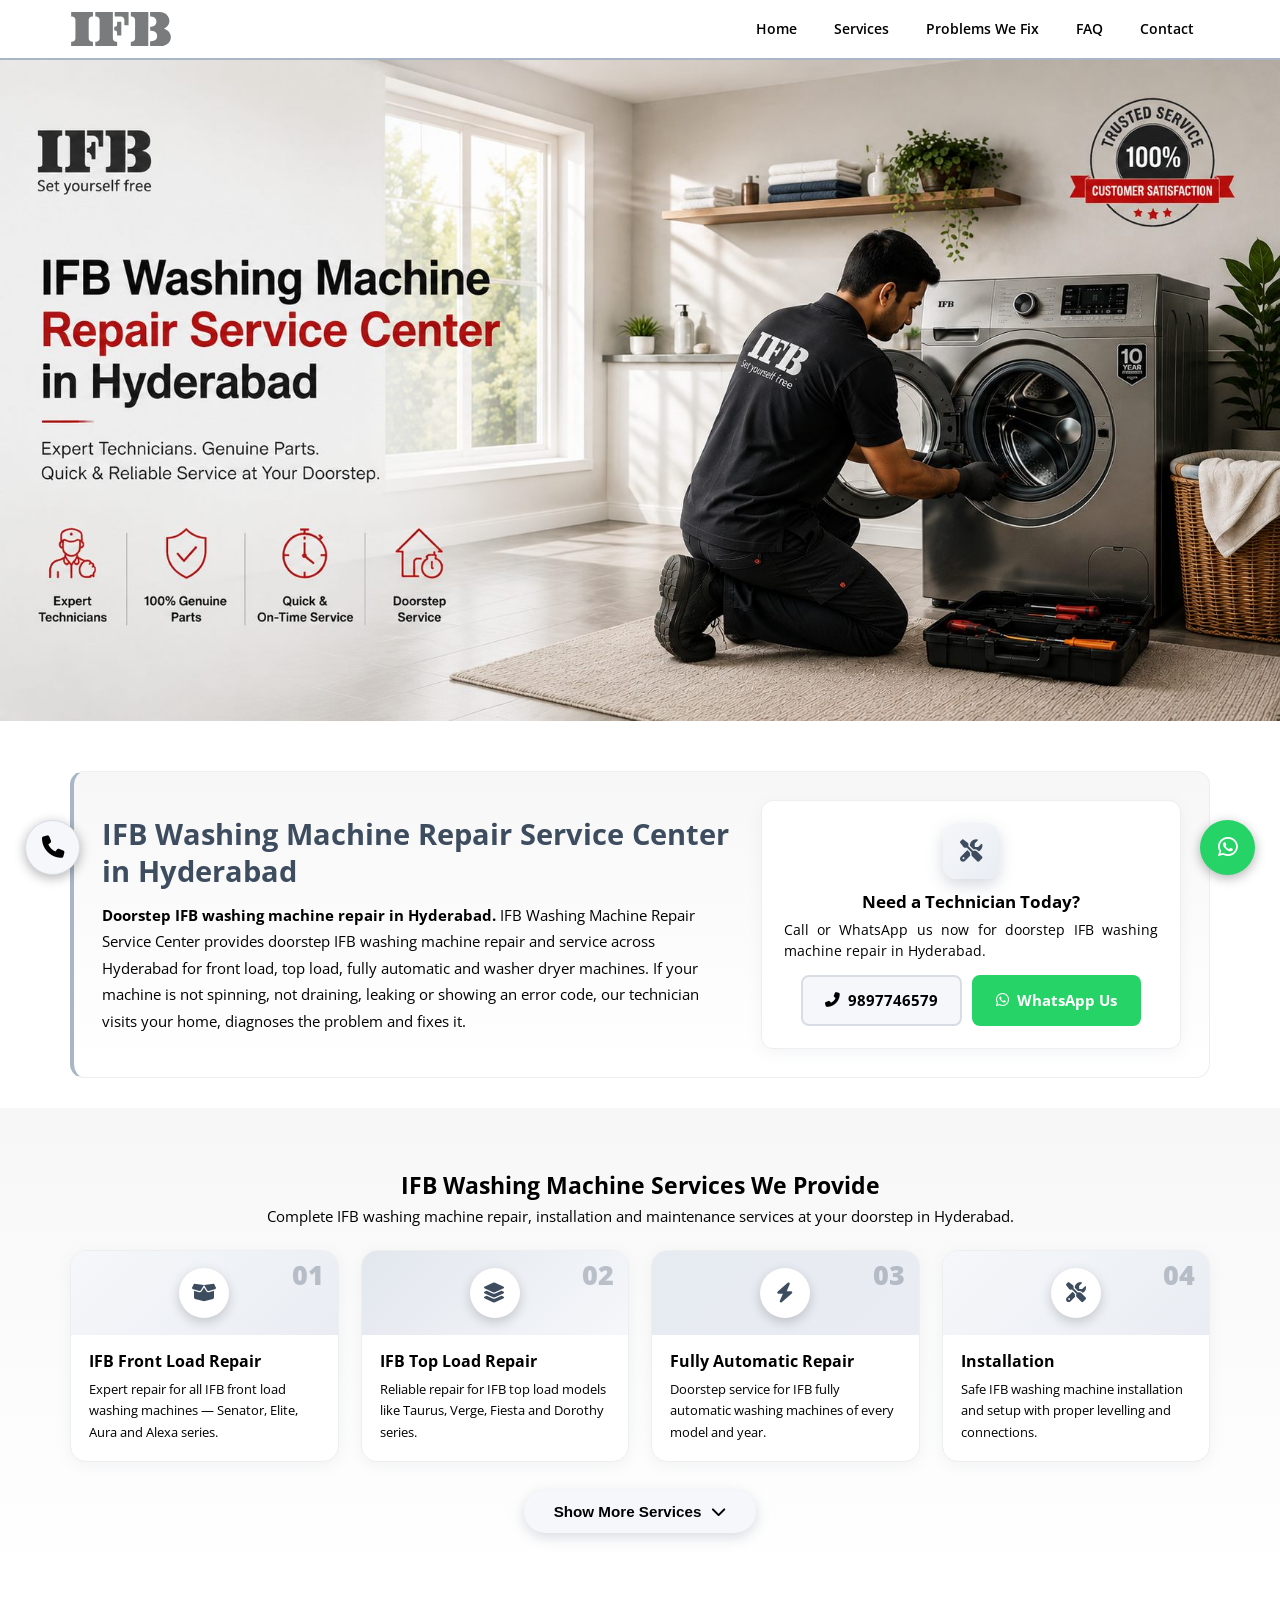
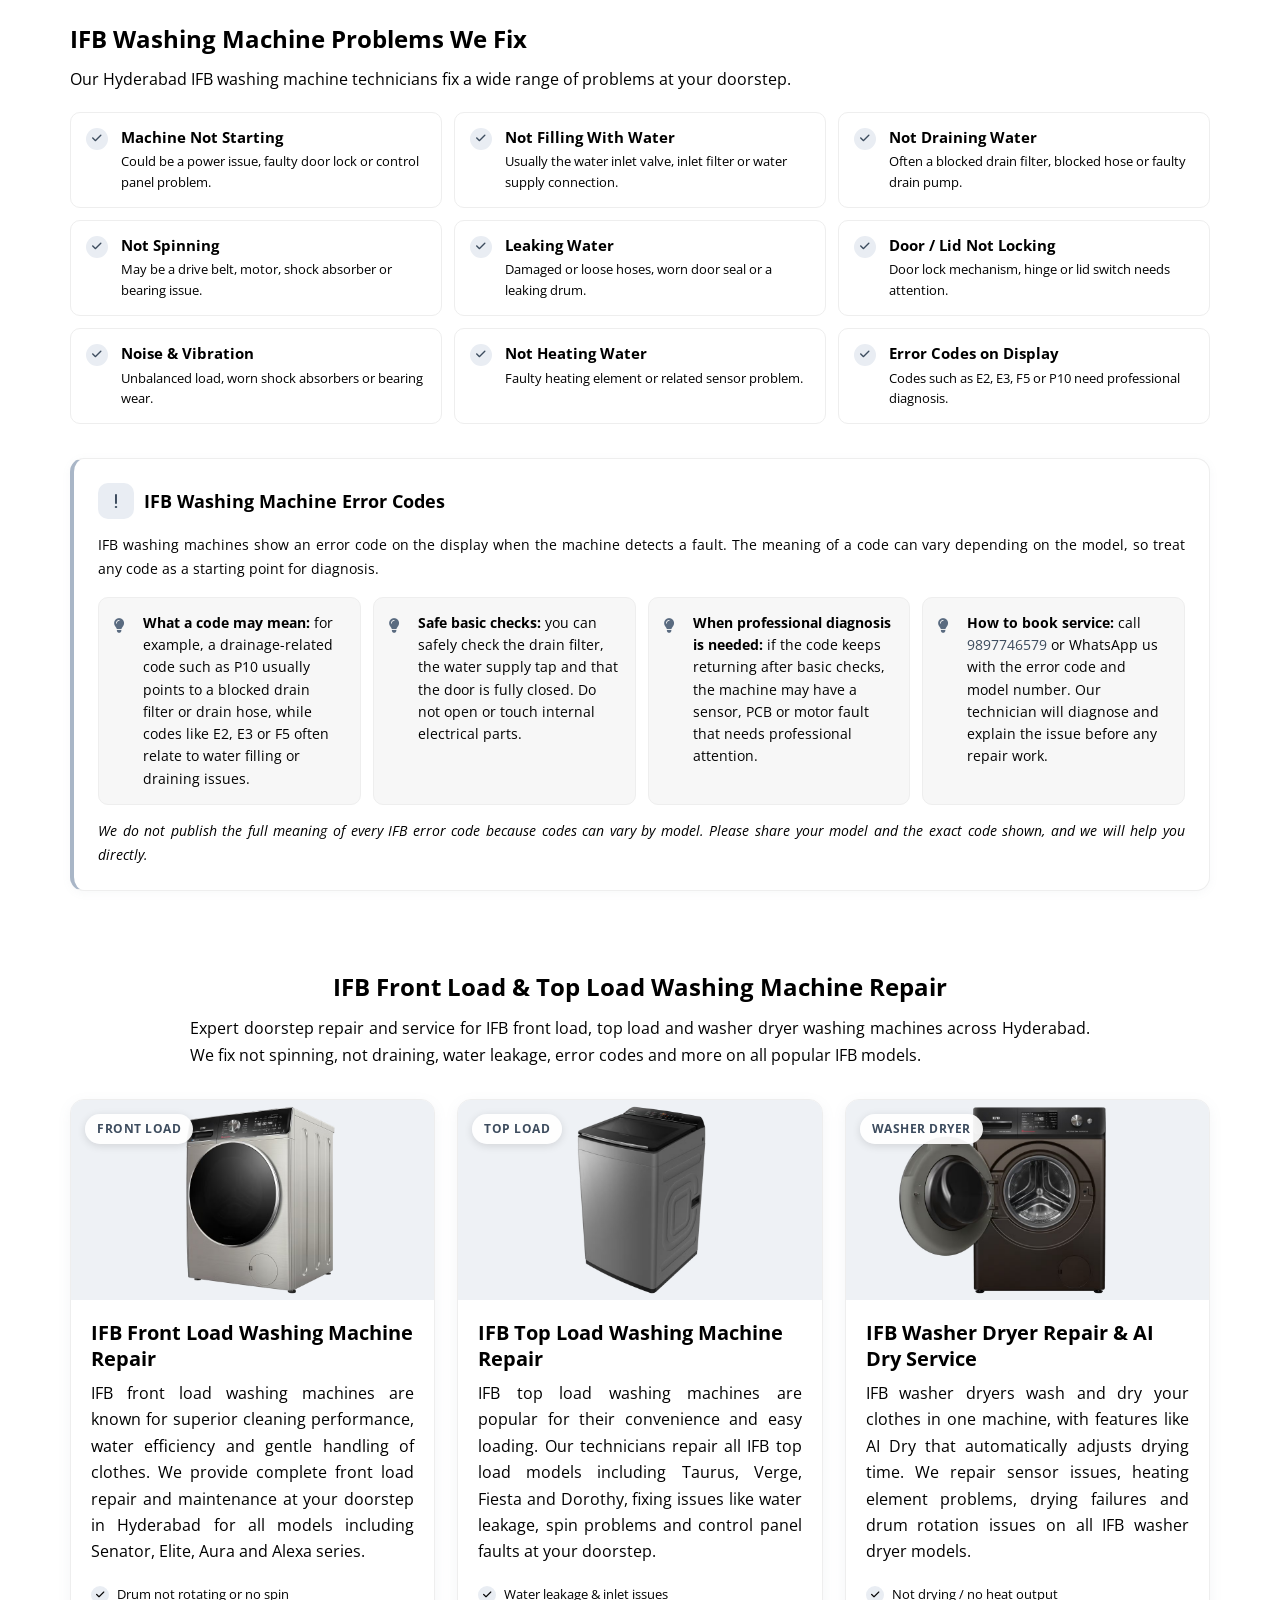
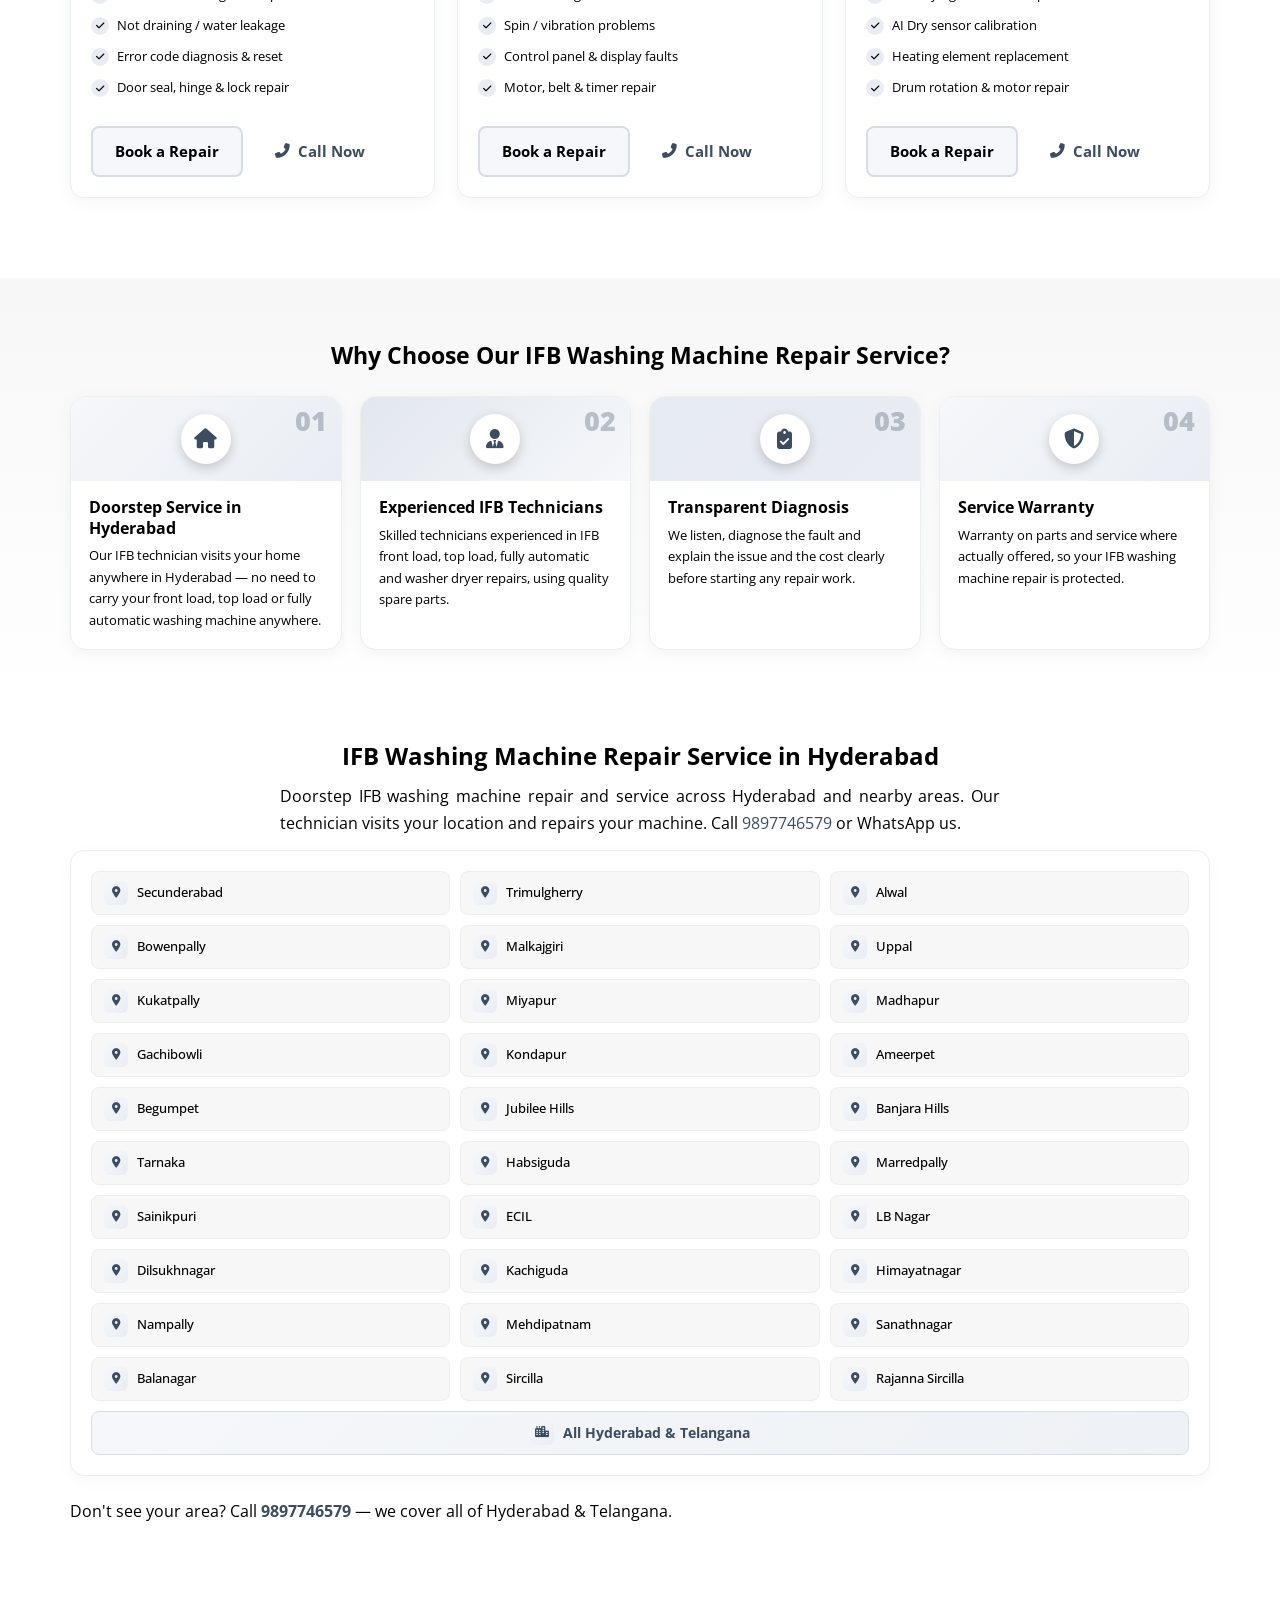
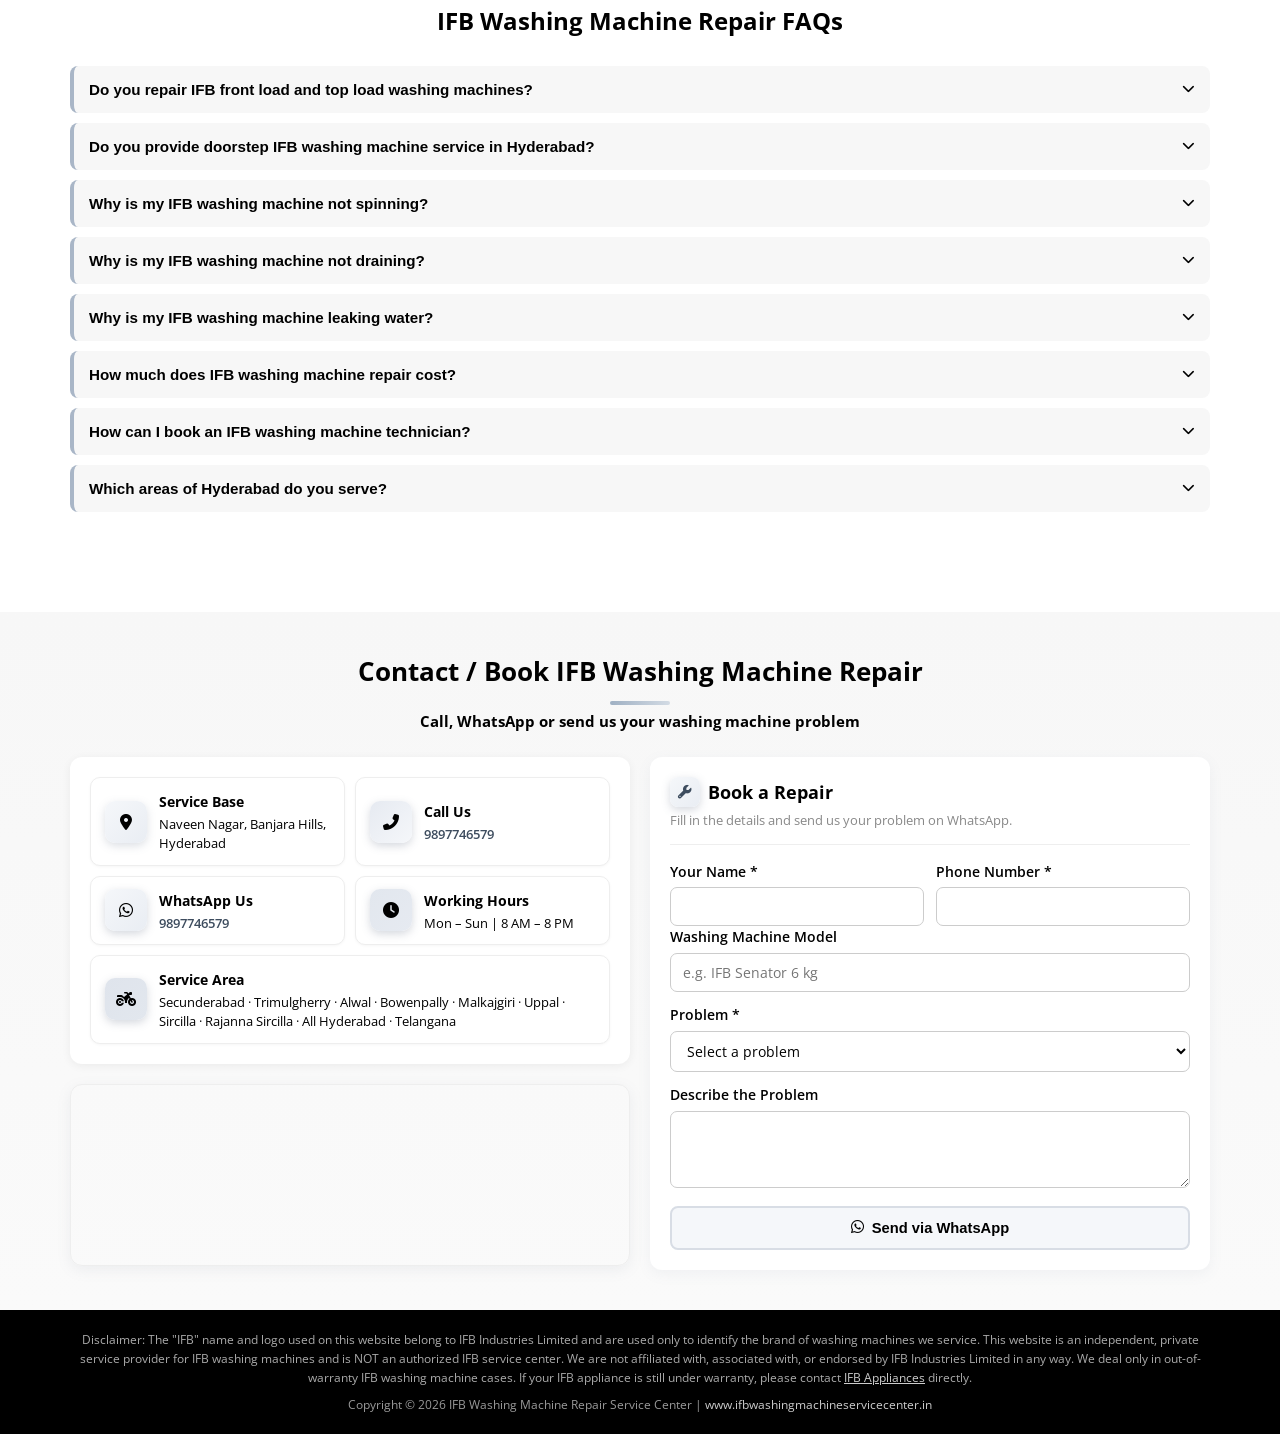
==== index.html @ eca7d19b "Fix inconsistent phone number across site (9897746579)" ====
﻿<!DOCTYPE html>
<html lang="en">

<head>
    <meta charset="UTF-8">
    <meta name="viewport" content="width=device-width, initial-scale=1.0">
    <title>IFB Washing Machine Repair in Hyderabad | Doorstep Service</title>
    <meta name="description"
        content="Need IFB washing machine repair in Hyderabad? Get doorstep service for IFB front load, top load and fully automatic washing machines. Call 9897746579 to book a technician today.">
    <meta name="keywords"
        content="IFB washing machine repair, IFB washing machine repair in hyderabad, IFB washing machine repair hyderabad, IFB washing machine service hyderabad, IFB washing machine technician hyderabad, IFB washing machine repair near me, IFB front load washing machine repair, IFB top load washing machine repair, IFB washing machine not spinning, IFB washing machine not draining, IFB washing machine leaking water">
    <meta name="author" content="IFB Washing Machine Repair Service Center">
    <meta name="robots" content="index, follow, max-image-preview:large, max-snippet:-1, max-video-preview:-1">
    <meta name="theme-color" content="#f5f7fa">
    <meta name="language" content="en">
    <meta name="revisit-after" content="7 days">
    <meta name="geo.region" content="IN-TG">
    <meta name="geo.placename" content="Hyderabad">
    <link rel="canonical" href="https://ifbwashingmachineservicecenter.in/">

    <!-- Preconnect for faster loading -->
    <link rel="preconnect" href="https://fonts.googleapis.com">
    <link rel="preconnect" href="https://fonts.gstatic.com" crossorigin>
    <link rel="dns-prefetch" href="https://cdnjs.cloudflare.com">
    <link rel="preload" as="image" href="bg.jpg" fetchpriority="high">

    <!-- Open Graph / Facebook -->
    <meta property="og:type" content="website">
    <meta property="og:url" content="https://ifbwashingmachineservicecenter.in/">
    <meta property="og:title" content="IFB Washing Machine Repair in Hyderabad | Doorstep Service">
    <meta property="og:description"
        content="Need IFB washing machine repair in Hyderabad? Get doorstep service for IFB front load, top load and fully automatic washing machines. Call 9897746579 to book a technician today.">
    <meta property="og:image" content="https://ifbwashingmachineservicecenter.in/bg.jpg">
    <meta property="og:image:width" content="1717">
    <meta property="og:image:height" content="916">
    <meta property="og:locale" content="en_IN">
    <meta property="og:site_name" content="IFB Washing Machine Repair Service Center">

    <!-- Twitter -->
    <meta name="twitter:card" content="summary_large_image">
    <meta name="twitter:url" content="https://ifbwashingmachineservicecenter.in/">
    <meta name="twitter:title" content="IFB Washing Machine Repair in Hyderabad | Doorstep Service">
    <meta name="twitter:description"
        content="IFB washing machine repair in Hyderabad. Doorstep service for IFB front load, top load and fully automatic washing machines. Call 9897746579.">
    <meta name="twitter:image" content="https://ifbwashingmachineservicecenter.in/bg.jpg">

    <!-- Favicon / Branding -->
    <link rel="icon" type="image/svg+xml" href="favicon.svg">
    <link rel="apple-touch-icon" href="favicon.svg">

    <!-- Google tag (gtag.js) -->
    <script async src="https://www.googletagmanager.com/gtag/js?id=G-371S7RNXF5"></script>
    <script>
        window.dataLayer = window.dataLayer || [];
        function gtag() { dataLayer.push(arguments); }
        gtag('js', new Date());
        gtag('config', 'G-371S7RNXF5');
    </script>

    <!-- Fonts & Icons -->
    <link rel="stylesheet" href="style.css">
    <link rel="preload" href="https://fonts.googleapis.com/css2?family=Open+Sans:wght@400;600;700&display=swap"
        as="style">
    <link href="https://fonts.googleapis.com/css2?family=Open+Sans:wght@400;600;700&display=swap" rel="stylesheet">
    <link rel="stylesheet" href="https://cdnjs.cloudflare.com/ajax/libs/font-awesome/6.5.0/css/all.min.css"
        media="print" onload="this.media='all'">

    <!-- Schema.org Structured Data -->
    <script type="application/ld+json">
    {
        "@context": "https://schema.org",
        "@type": "LocalBusiness",
        "name": "IFB Washing Machine Repair Service Center",
        "description": "Independent IFB washing machine repair and service in Hyderabad. Doorstep service for IFB front load, top load, fully automatic and washer dryer washing machines.",
        "url": "https://ifbwashingmachineservicecenter.in/",
        "image": "https://ifbwashingmachineservicecenter.in/bg.jpg",
        "logo": "https://ifbwashingmachineservicecenter.in/ifb-logo.svg",
        "telephone": "+919897746579",
        "email": "info@smtechnoservices.in",
        "address": {
            "@type": "PostalAddress",
            "streetAddress": "Naveen Nagar, Banjara Hills",
            "addressLocality": "Hyderabad",
            "addressRegion": "Telangana",
            "postalCode": "500034",
            "addressCountry": "IN"
        },
        "geo": {
            "@type": "GeoCoordinates",
            "latitude": "17.4182",
            "longitude": "78.4496"
        },
        "openingHoursSpecification": [
            {
                "@type": "OpeningHoursSpecification",
                "dayOfWeek": ["Monday","Tuesday","Wednesday","Thursday","Friday","Saturday","Sunday"],
                "opens": "08:00",
                "closes": "20:00"
            }
        ],
        "priceRange": "$$",
        "areaServed": [
            {"@type": "City", "name": "Hyderabad"},
            {"@type": "City", "name": "Secunderabad"},
            {"@type": "City", "name": "Trimulgherry"},
            {"@type": "City", "name": "Alwal"},
            {"@type": "City", "name": "Bowenpally"},
            {"@type": "City", "name": "Malkajgiri"},
            {"@type": "City", "name": "Uppal"},
            {"@type": "City", "name": "Kukatpally"},
            {"@type": "City", "name": "Miyapur"},
            {"@type": "City", "name": "Madhapur"},
            {"@type": "City", "name": "Gachibowli"},
            {"@type": "City", "name": "Kondapur"},
            {"@type": "City", "name": "Ameerpet"},
            {"@type": "City", "name": "Begumpet"},
            {"@type": "City", "name": "Jubilee Hills"},
            {"@type": "City", "name": "Banjara Hills"},
            {"@type": "City", "name": "Tarnaka"},
            {"@type": "City", "name": "Habsiguda"},
            {"@type": "City", "name": "Marredpally"},
            {"@type": "City", "name": "Sainikpuri"},
            {"@type": "City", "name": "ECIL"},
            {"@type": "City", "name": "LB Nagar"},
            {"@type": "City", "name": "Dilsukhnagar"},
            {"@type": "City", "name": "Kachiguda"},
            {"@type": "City", "name": "Himayatnagar"},
            {"@type": "City", "name": "Nampally"},
            {"@type": "City", "name": "Mehdipatnam"},
            {"@type": "City", "name": "Sanathnagar"},
            {"@type": "City", "name": "Balanagar"},
            {"@type": "City", "name": "Sircilla"},
            {"@type": "City", "name": "Rajanna Sircilla"}
        ],
        "serviceType": [
            "IFB Washing Machine Repair",
            "IFB Front Load Washing Machine Service",
            "IFB Top Load Washing Machine Repair",
            "IFB Fully Automatic Washing Machine Repair",
            "IFB Washer Dryer Repair",
            "IFB Washing Machine Installation",
            "IFB Washing Machine Maintenance"
        ],
        "hasOfferCatalog": {
            "@type": "OfferCatalog",
            "name": "IFB Washing Machine Repair Services",
            "itemListElement": [
                {"@type": "Offer", "itemOffered": {"@type": "Service", "name": "IFB Front Load Washing Machine Repair"}},
                {"@type": "Offer", "itemOffered": {"@type": "Service", "name": "IFB Top Load Washing Machine Repair"}},
                {"@type": "Offer", "itemOffered": {"@type": "Service", "name": "IFB Fully Automatic Washing Machine Repair"}},
                {"@type": "Offer", "itemOffered": {"@type": "Service", "name": "IFB Washer Dryer Repair"}},
                {"@type": "Offer", "itemOffered": {"@type": "Service", "name": "IFB Washing Machine Installation"}},
                {"@type": "Offer", "itemOffered": {"@type": "Service", "name": "IFB Washing Machine Maintenance"}}
            ]
        }
    }
    </script>

    <script type="application/ld+json">
    {
        "@context": "https://schema.org",
        "@type": "WebSite",
        "name": "IFB Washing Machine Repair Service Center",
        "url": "https://ifbwashingmachineservicecenter.in/",
        "inLanguage": "en-IN"
    }
    </script>

    <script type="application/ld+json">
    {
        "@context": "https://schema.org",
        "@type": "FAQPage",
        "mainEntity": [
            {
                "@type": "Question",
                "name": "Do you repair IFB front load and top load washing machines?",
                "acceptedAnswer": {
                    "@type": "Answer",
                    "text": "Yes. We repair IFB front load, top load, fully automatic and washer dryer washing machines, including models like Senator, Elite, Aura, Taurus, Verge and Fiesta."
                }
            },
            {
                "@type": "Question",
                "name": "Do you provide doorstep IFB washing machine service in Hyderabad?",
                "acceptedAnswer": {
                    "@type": "Answer",
                    "text": "Yes. We provide doorstep IFB washing machine service across Hyderabad. Call 9897746579 or WhatsApp us and a technician visits your location."
                }
            },
            {
                "@type": "Question",
                "name": "Why is my IFB washing machine not spinning?",
                "acceptedAnswer": {
                    "@type": "Answer",
                    "text": "A spin problem in an IFB washing machine can be caused by an unbalanced load, a faulty drive belt, motor issues or drum bearing wear. Our technician diagnoses the exact cause at your doorstep."
                }
            },
            {
                "@type": "Question",
                "name": "Why is my IFB washing machine not draining?",
                "acceptedAnswer": {
                    "@type": "Answer",
                    "text": "Not draining is often caused by a blocked drain filter, a blocked hose or a faulty drain pump. We check and clear the blockage or replace the pump if needed."
                }
            },
            {
                "@type": "Question",
                "name": "Why is my IFB washing machine leaking water?",
                "acceptedAnswer": {
                    "@type": "Answer",
                    "text": "Water leakage is commonly due to loose or damaged inlet and drain hoses, a worn door seal or a leaking drum. We inspect and fix the source of the leak."
                }
            },
            {
                "@type": "Question",
                "name": "How much does IFB washing machine repair cost?",
                "acceptedAnswer": {
                    "@type": "Answer",
                    "text": "Repair cost depends on the problem and any spare parts required. Contact us at 9897746579 for a free quote. We provide affordable IFB repair with warranty where applicable."
                }
            },
            {
                "@type": "Question",
                "name": "How can I book an IFB washing machine technician?",
                "acceptedAnswer": {
                    "@type": "Answer",
                    "text": "Call 9897746579 or send us a WhatsApp message with your washing machine model and the problem. We confirm a convenient time for the technician visit."
                }
            },
            {
                "@type": "Question",
                "name": "Which areas of Hyderabad do you serve?",
                "acceptedAnswer": {
                    "@type": "Answer",
                    "text": "We serve Secunderabad, Trimulgherry, Alwal, Bowenpally, Malkajgiri, Uppal, Kukatpally, Miyapur, Madhapur, Gachibowli, Ameerpet, Begumpet, Jubilee Hills, Banjara Hills, Tarnaka, Sainikpuri, ECIL, LB Nagar, Dilsukhnagar, Mehdipatnam, Sanathnagar, Sircilla, Rajanna Sircilla and all Hyderabad and Telangana areas."
                }
            }
        ]
    }
    </script>
</head>

<body>

    <!-- Header -->
    <header class="site-header">
        <div class="container header-wrap">
            <div class="site-branding">
                <a href="#home" class="site-branding-link"><img src="ifb-logo.svg"
                        alt="IFB Washing Machine Repair Service Center" class="site-logo"></a>
            </div>
            <nav class="main-navigation" aria-label="Main navigation">
                <button class="menu-toggle" id="menuToggle" aria-label="Toggle menu" aria-expanded="false"
                    aria-controls="menu">
                    <i class="fas fa-bars"></i> <span>MENU</span>
                </button>
                <ul class="menu" id="menu">
                    <li><a href="#home">Home</a></li>
                    <li><a href="#services">Services</a></li>
                    <li><a href="#problems">Problems We Fix</a></li>
                    <li><a href="#faq">FAQ</a></li>
                    <li><a href="#contact">Contact</a></li>
                </ul>
            </nav>
        </div>
    </header>

    <!-- Hero -->
    <section class="hero-banner" id="home">
        <img src="bg.jpg"
            alt="IFB Washing Machine Service Center in Hyderabad - IFB Front Load, Top Load, Washer Dryer Repair"
            class="hero-img" width="1717" height="916" fetchpriority="high">
    </section>

    <!-- Content -->
    <main class="site-content" id="content">
        <div class="container">

            <!-- Intro -->
            <article class="content-block intro-card">
                <div class="intro-text">
                    <h1>IFB Washing Machine Repair Service Center in Hyderabad</h1>
                    <p><strong>Doorstep IFB washing machine repair in Hyderabad.</strong> IFB Washing Machine Repair
                        Service Center provides
                        doorstep IFB washing machine repair and service across Hyderabad for front load, top load, fully
                        automatic and washer dryer machines. If your machine is not spinning, not draining, leaking or
                        showing an error code, our technician visits your home, diagnoses the problem and fixes it.</p>
                </div>
                <div class="intro-cta">
                    <div class="intro-cta-icon"><i class="fas fa-tools"></i></div>
                    <h3>Need a Technician Today?</h3>
                    <p>Call or WhatsApp us now for doorstep IFB washing machine repair in Hyderabad.</p>
                    <div class="intro-cta-buttons">
                        <a href="tel:9897746579" class="btn btn-primary"><i class="fas fa-phone-alt"></i> 9897746579</a>
                        <a href="https://wa.me/919897746579" target="_blank" rel="noopener noreferrer"
                            class="btn btn-whatsapp"><i class="fab fa-whatsapp"></i> WhatsApp Us</a>
                    </div>
                </div>
            </article>
        </div>

        <!-- Services -->
        <section class="services-band" id="services">
            <div class="container">
                <h2 class="text-center">IFB Washing Machine Services We Provide</h2>
                <p class="text-center">Complete IFB washing machine repair, installation and maintenance services at
                    your doorstep in Hyderabad.</p>
                <div class="services-grid collapsed" id="servicesGrid">
                    <div class="service-card">
                        <div class="service-card-top">
                            <div class="service-icon"><i class="fas fa-box-open"></i></div>
                            <span class="service-num">01</span>
                        </div>
                        <div class="service-card-body">
                            <h3>IFB Front Load Repair</h3>
                            <p>Expert repair for all IFB front load washing machines — Senator, Elite, Aura and Alexa
                                series.</p>
                        </div>
                    </div>
                    <div class="service-card">
                        <div class="service-card-top">
                            <div class="service-icon"><i class="fas fa-layer-group"></i></div>
                            <span class="service-num">02</span>
                        </div>
                        <div class="service-card-body">
                            <h3>IFB Top Load Repair</h3>
                            <p>Reliable repair for IFB top load models like Taurus, Verge, Fiesta and Dorothy series.
                            </p>
                        </div>
                    </div>
                    <div class="service-card">
                        <div class="service-card-top">
                            <div class="service-icon"><i class="fas fa-bolt"></i></div>
                            <span class="service-num">03</span>
                        </div>
                        <div class="service-card-body">
                            <h3>Fully Automatic Repair</h3>
                            <p>Doorstep service for IFB fully automatic washing machines of every model and year.</p>
                        </div>
                    </div>
                    <div class="service-card">
                        <div class="service-card-top">
                            <div class="service-icon"><i class="fas fa-tools"></i></div>
                            <span class="service-num">04</span>
                        </div>
                        <div class="service-card-body">
                            <h3>Installation</h3>
                            <p>Safe IFB washing machine installation and setup with proper levelling and connections.
                            </p>
                        </div>
                    </div>
                    <div class="service-card">
                        <div class="service-card-top">
                            <div class="service-icon"><i class="fas fa-cogs"></i></div>
                            <span class="service-num">05</span>
                        </div>
                        <div class="service-card-body">
                            <h3>Maintenance</h3>
                            <p>Regular IFB washing machine maintenance to keep your machine running smoothly.</p>
                        </div>
                    </div>
                    <div class="service-card">
                        <div class="service-card-top">
                            <div class="service-icon"><i class="fas fa-dharmachakra"></i></div>
                            <span class="service-num">06</span>
                        </div>
                        <div class="service-card-body">
                            <h3>Drum Repair</h3>
                            <p>Fixes for drum bearing wear, drum noise and drum rotation problems.</p>
                        </div>
                    </div>
                    <div class="service-card">
                        <div class="service-card-top">
                            <div class="service-icon"><i class="fas fa-water"></i></div>
                            <span class="service-num">07</span>
                        </div>
                        <div class="service-card-body">
                            <h3>Drainage Repair</h3>
                            <p>Repair of blocked drains, drain pump failures and drainage hose issues.</p>
                        </div>
                    </div>
                    <div class="service-card">
                        <div class="service-card-top">
                            <div class="service-icon"><i class="fas fa-tint"></i></div>
                            <span class="service-num">08</span>
                        </div>
                        <div class="service-card-body">
                            <h3>Water Leakage Repair</h3>
                            <p>Locate and fix water leaks from hoses, door seals, drums and pipes.</p>
                        </div>
                    </div>
                    <div class="service-card">
                        <div class="service-card-top">
                            <div class="service-icon"><i class="fas fa-sync-alt"></i></div>
                            <span class="service-num">09</span>
                        </div>
                        <div class="service-card-body">
                            <h3>Spin Problem Repair</h3>
                            <p>Repair of spin problems caused by belts, motors, shock absorbers and bearings.</p>
                        </div>
                    </div>
                    <div class="service-card">
                        <div class="service-card-top">
                            <div class="service-icon"><i class="fas fa-exclamation-triangle"></i></div>
                            <span class="service-num">10</span>
                        </div>
                        <div class="service-card-body">
                            <h3>Error Code Diagnosis</h3>
                            <p>Professional diagnosis of IFB washing machine error codes and display faults.</p>
                        </div>
                    </div>
                    <div class="service-card">
                        <div class="service-card-top">
                            <div class="service-icon"><i class="fas fa-fill-drip"></i></div>
                            <span class="service-num">11</span>
                        </div>
                        <div class="service-card-body">
                            <h3>Water Filling Problems</h3>
                            <p>Fix issues with water inlet valves, filters and low water pressure.</p>
                        </div>
                    </div>
                    <div class="service-card">
                        <div class="service-card-top">
                            <div class="service-icon"><i class="fas fa-volume-up"></i></div>
                            <span class="service-num">12</span>
                        </div>
                        <div class="service-card-body">
                            <h3>Noise &amp; Vibration</h3>
                            <p>Fix loud noises, bouncing and excessive vibration from your washing machine.</p>
                        </div>
                    </div>
                </div>

                <noscript>
                    <style>
                        .services-grid.collapsed .service-card:nth-child(n+5) {
                            display: block;
                        }
                    </style>
                </noscript>

                <button type="button" class="services-toggle" id="servicesToggle" aria-expanded="false"
                    aria-controls="servicesGrid">
                    <span>Show More Services</span>
                    <i class="fas fa-chevron-down"></i>
                </button>
            </div>
        </section>

        <div class="container">

            <!-- Problems -->
            <section class="content-block" id="problems">
                <h2>IFB Washing Machine Problems We Fix</h2>
                <p>Our Hyderabad IFB washing machine technicians fix a wide range of problems at your doorstep.</p>

                <div class="problems-grid">
                    <div class="problem-card">
                        <h3>Machine Not Starting</h3>
                        <p>Could be a power issue, faulty door lock or control panel problem.</p>
                    </div>
                    <div class="problem-card">
                        <h3>Not Filling With Water</h3>
                        <p>Usually the water inlet valve, inlet filter or water supply connection.</p>
                    </div>
                    <div class="problem-card">
                        <h3>Not Draining Water</h3>
                        <p>Often a blocked drain filter, blocked hose or faulty drain pump.</p>
                    </div>
                    <div class="problem-card">
                        <h3>Not Spinning</h3>
                        <p>May be a drive belt, motor, shock absorber or bearing issue.</p>
                    </div>
                    <div class="problem-card">
                        <h3>Leaking Water</h3>
                        <p>Damaged or loose hoses, worn door seal or a leaking drum.</p>
                    </div>
                    <div class="problem-card">
                        <h3>Door / Lid Not Locking</h3>
                        <p>Door lock mechanism, hinge or lid switch needs attention.</p>
                    </div>
                    <div class="problem-card">
                        <h3>Noise &amp; Vibration</h3>
                        <p>Unbalanced load, worn shock absorbers or bearing wear.</p>
                    </div>
                    <div class="problem-card">
                        <h3>Not Heating Water</h3>
                        <p>Faulty heating element or related sensor problem.</p>
                    </div>
                    <div class="problem-card">
                        <h3>Error Codes on Display</h3>
                        <p>Codes such as E2, E3, F5 or P10 need professional diagnosis.</p>
                    </div>
                </div>

                <!-- IFB Washing Machine Error Codes -->
                <div class="error-codes-block">
                    <h3 class="problems-subhead">IFB Washing Machine Error Codes</h3>
                    <p>IFB washing machines show an error code on the display when the machine detects a fault. The
                        meaning of a code can vary depending on the model, so treat any code as a starting point for
                        diagnosis.</p>
                    <div class="error-codes-grid">
                        <div class="error-code-item"><strong>What a code may mean:</strong> for example, a
                            drainage-related code such as P10 usually points to a blocked drain filter or drain hose,
                            while codes like E2, E3 or F5 often relate to water filling or draining issues.</div>
                        <div class="error-code-item"><strong>Safe basic checks:</strong> you can safely check the drain
                            filter, the water supply tap and that the door is fully closed. Do not open or touch
                            internal electrical parts.</div>
                        <div class="error-code-item"><strong>When professional diagnosis is needed:</strong> if the
                            code keeps returning after basic checks, the machine may have a sensor, PCB or motor fault
                            that needs professional attention.</div>
                        <div class="error-code-item"><strong>How to book service:</strong> call <a
                                href="tel:9897746579">9897746579</a> or WhatsApp us with the error code and model
                            number. Our technician will diagnose and explain the issue before any repair work.</div>
                    </div>
                    <p class="problems-extra"><em>We do not publish the full meaning of every IFB error code because
                            codes can vary by model. Please share your model and the exact code shown, and we will help
                            you directly.</em></p>
                </div>
            </section>

            <!-- Front Load & Top Load -->
            <section class="content-block" id="front-top-load">
                <h2 class="text-center">IFB Front Load &amp; Top Load Washing Machine Repair</h2>
                <p class="text-center section-sub">Expert doorstep repair and service for IFB front load, top load and
                    washer dryer washing machines across Hyderabad. We fix not spinning, not draining, water leakage,
                    error codes and more on all popular IFB models.</p>

                <div class="machine-grid">

                    <article class="machine-card">
                        <div class="machine-img">
                            <img src="FrontLoadWashingMachine.avif"
                                alt="IFB front load washing machine repair in Hyderabad - Senator, Elite, Aura and Alexa series"
                                loading="lazy" width="600" height="400">
                            <span class="machine-badge">Front Load</span>
                        </div>
                        <div class="machine-body">
                            <h3>IFB Front Load Washing Machine Repair</h3>
                            <p>IFB front load washing machines are known for superior cleaning performance, water
                                efficiency and gentle handling of clothes. We provide complete front load repair and
                                maintenance at your doorstep in Hyderabad for all models including Senator, Elite, Aura
                                and Alexa series.</p>
                            <ul class="machine-list">
                                <li><i class="fas fa-check"></i> Drum not rotating or no spin</li>
                                <li><i class="fas fa-check"></i> Not draining / water leakage</li>
                                <li><i class="fas fa-check"></i> Error code diagnosis &amp; reset</li>
                                <li><i class="fas fa-check"></i> Door seal, hinge &amp; lock repair</li>
                            </ul>
                            <div class="machine-cta">
                                <a href="#contact" class="btn btn-primary">Book a Repair</a>
                                <a href="tel:9897746579" class="btn btn-call"><i class="fas fa-phone-alt"></i> Call
                                    Now</a>
                            </div>
                        </div>
                    </article>

                    <article class="machine-card">
                        <div class="machine-img">
                            <img src="TopLoadWashing.avif"
                                alt="IFB top load washing machine repair in Hyderabad - Taurus, Verge, Fiesta and Dorothy"
                                loading="lazy" width="600" height="400">
                            <span class="machine-badge">Top Load</span>
                        </div>
                        <div class="machine-body">
                            <h3>IFB Top Load Washing Machine Repair</h3>
                            <p>IFB top load washing machines are popular for their convenience and easy loading. Our
                                technicians repair all IFB top load models including Taurus, Verge, Fiesta and Dorothy,
                                fixing issues like water leakage, spin problems and control panel faults at your
                                doorstep.</p>
                            <ul class="machine-list">
                                <li><i class="fas fa-check"></i> Water leakage &amp; inlet issues</li>
                                <li><i class="fas fa-check"></i> Spin / vibration problems</li>
                                <li><i class="fas fa-check"></i> Control panel &amp; display faults</li>
                                <li><i class="fas fa-check"></i> Motor, belt &amp; timer repair</li>
                            </ul>
                            <div class="machine-cta">
                                <a href="#contact" class="btn btn-primary">Book a Repair</a>
                                <a href="tel:9897746579" class="btn btn-call"><i class="fas fa-phone-alt"></i> Call
                                    Now</a>
                            </div>
                        </div>
                    </article>

                    <article class="machine-card">
                        <div class="machine-img">
                            <img src="WasherDryerRefresherwithAiDry.avif"
                                alt="IFB washer dryer refresher with AI Dry repair service in Hyderabad" loading="lazy"
                                width="600" height="400">
                            <span class="machine-badge">Washer Dryer</span>
                        </div>
                        <div class="machine-body">
                            <h3>IFB Washer Dryer Repair &amp; AI Dry Service</h3>
                            <p>IFB washer dryers wash and dry your clothes in one machine, with features like AI Dry
                                that automatically adjusts drying time. We repair sensor issues, heating element
                                problems, drying failures and drum rotation issues on all IFB washer dryer models.</p>
                            <ul class="machine-list">
                                <li><i class="fas fa-check"></i> Not drying / no heat output</li>
                                <li><i class="fas fa-check"></i> AI Dry sensor calibration</li>
                                <li><i class="fas fa-check"></i> Heating element replacement</li>
                                <li><i class="fas fa-check"></i> Drum rotation &amp; motor repair</li>
                            </ul>
                            <div class="machine-cta">
                                <a href="#contact" class="btn btn-primary">Book a Repair</a>
                                <a href="tel:9897746579" class="btn btn-call"><i class="fas fa-phone-alt"></i> Call
                                    Now</a>
                            </div>
                        </div>
                    </article>

                </div>
            </section>

        </div>

        <!-- Why Choose Us -->
        <section class="benefits-band" id="why-us">
            <div class="container">
                <h2 class="text-center">Why Choose Our IFB Washing Machine Repair Service?</h2>
                <div class="benefits-grid">
                    <div class="service-card">
                        <div class="service-card-top">
                            <div class="service-icon"><i class="fas fa-home"></i></div>
                            <span class="service-num">01</span>
                        </div>
                        <div class="service-card-body">
                            <h3>Doorstep Service in Hyderabad</h3>
                            <p>Our IFB technician visits your home anywhere in Hyderabad — no need to carry your front
                                load, top load or fully automatic washing machine anywhere.</p>
                        </div>
                    </div>
                    <div class="service-card">
                        <div class="service-card-top">
                            <div class="service-icon"><i class="fas fa-user-tie"></i></div>
                            <span class="service-num">02</span>
                        </div>
                        <div class="service-card-body">
                            <h3>Experienced IFB Technicians</h3>
                            <p>Skilled technicians experienced in IFB front load, top load, fully automatic and washer
                                dryer repairs, using quality spare parts.</p>
                        </div>
                    </div>
                    <div class="service-card">
                        <div class="service-card-top">
                            <div class="service-icon"><i class="fas fa-clipboard-check"></i></div>
                            <span class="service-num">03</span>
                        </div>
                        <div class="service-card-body">
                            <h3>Transparent Diagnosis</h3>
                            <p>We listen, diagnose the fault and explain the issue and the cost clearly before starting
                                any repair work.</p>
                        </div>
                    </div>
                    <div class="service-card">
                        <div class="service-card-top">
                            <div class="service-icon"><i class="fas fa-shield-alt"></i></div>
                            <span class="service-num">04</span>
                        </div>
                        <div class="service-card-body">
                            <h3>Service Warranty</h3>
                            <p>Warranty on parts and service where actually offered, so your IFB washing machine repair
                                is protected.</p>
                        </div>
                    </div>
                </div>
            </div>
        </section>

        <div class="container">

            <!-- Hyderabad Service Areas -->
            <section class="content-block" id="areas">
                <h2 class="text-center">IFB Washing Machine Repair Service in Hyderabad</h2>
                <p class="text-center areas-intro">Doorstep IFB washing machine repair and service across Hyderabad and nearby
                    areas. Our technician visits your location and repairs your machine. Call <a
                        href="tel:9897746579">9897746579</a> or WhatsApp us.</p>

                <div class="areas-panel">
                    <div class="areas-grid">
                        <div class="area-item"><i class="fas fa-map-marker-alt"></i> Secunderabad</div>
                        <div class="area-item"><i class="fas fa-map-marker-alt"></i> Trimulgherry</div>
                        <div class="area-item"><i class="fas fa-map-marker-alt"></i> Alwal</div>
                        <div class="area-item"><i class="fas fa-map-marker-alt"></i> Bowenpally</div>
                        <div class="area-item"><i class="fas fa-map-marker-alt"></i> Malkajgiri</div>
                        <div class="area-item"><i class="fas fa-map-marker-alt"></i> Uppal</div>
                        <div class="area-item"><i class="fas fa-map-marker-alt"></i> Kukatpally</div>
                        <div class="area-item"><i class="fas fa-map-marker-alt"></i> Miyapur</div>
                        <div class="area-item"><i class="fas fa-map-marker-alt"></i> Madhapur</div>
                        <div class="area-item"><i class="fas fa-map-marker-alt"></i> Gachibowli</div>
                        <div class="area-item"><i class="fas fa-map-marker-alt"></i> Kondapur</div>
                        <div class="area-item"><i class="fas fa-map-marker-alt"></i> Ameerpet</div>
                        <div class="area-item"><i class="fas fa-map-marker-alt"></i> Begumpet</div>
                        <div class="area-item"><i class="fas fa-map-marker-alt"></i> Jubilee Hills</div>
                        <div class="area-item"><i class="fas fa-map-marker-alt"></i> Banjara Hills</div>
                        <div class="area-item"><i class="fas fa-map-marker-alt"></i> Tarnaka</div>
                        <div class="area-item"><i class="fas fa-map-marker-alt"></i> Habsiguda</div>
                        <div class="area-item"><i class="fas fa-map-marker-alt"></i> Marredpally</div>
                        <div class="area-item"><i class="fas fa-map-marker-alt"></i> Sainikpuri</div>
                        <div class="area-item"><i class="fas fa-map-marker-alt"></i> ECIL</div>
                        <div class="area-item"><i class="fas fa-map-marker-alt"></i> LB Nagar</div>
                        <div class="area-item"><i class="fas fa-map-marker-alt"></i> Dilsukhnagar</div>
                        <div class="area-item"><i class="fas fa-map-marker-alt"></i> Kachiguda</div>
                        <div class="area-item"><i class="fas fa-map-marker-alt"></i> Himayatnagar</div>
                        <div class="area-item"><i class="fas fa-map-marker-alt"></i> Nampally</div>
                        <div class="area-item"><i class="fas fa-map-marker-alt"></i> Mehdipatnam</div>
                        <div class="area-item"><i class="fas fa-map-marker-alt"></i> Sanathnagar</div>
                        <div class="area-item"><i class="fas fa-map-marker-alt"></i> Balanagar</div>
                        <div class="area-item"><i class="fas fa-map-marker-alt"></i> Sircilla</div>
                        <div class="area-item"><i class="fas fa-map-marker-alt"></i> Rajanna Sircilla</div>
                        <div class="area-item area-item-highlight"><i class="fas fa-city"></i> All Hyderabad &amp;
                            Telangana</div>
                    </div>
                </div>

                <p class="section-cta">Don't see your area? Call <a href="tel:9897746579">9897746579</a> — we cover
                    all of Hyderabad &amp; Telangana.</p>
            </section>

            <!-- FAQ -->
            <section class="content-block" id="faq">
                <h2 class="text-center">IFB Washing Machine Repair FAQs</h2>

                <div class="faq-list">
                    <div class="faq-item">
                        <button class="faq-question" onclick="toggleFaq(this)" aria-expanded="false">
                            <span>Do you repair IFB front load and top load washing machines?</span>
                            <i class="fas fa-chevron-down"></i>
                        </button>
                        <div class="faq-answer">
                            <p>Yes. We repair IFB front load, top load, fully automatic and washer dryer washing
                                machines, including models like Senator, Elite, Aura, Taurus, Verge and Fiesta.</p>
                        </div>
                    </div>

                    <div class="faq-item">
                        <button class="faq-question" onclick="toggleFaq(this)" aria-expanded="false">
                            <span>Do you provide doorstep IFB washing machine service in Hyderabad?</span>
                            <i class="fas fa-chevron-down"></i>
                        </button>
                        <div class="faq-answer">
                            <p>Yes. We provide doorstep IFB washing machine service across Hyderabad. Call
                                9897746579 or WhatsApp us and a technician visits your location.</p>
                        </div>
                    </div>

                    <div class="faq-item">
                        <button class="faq-question" onclick="toggleFaq(this)" aria-expanded="false">
                            <span>Why is my IFB washing machine not spinning?</span>
                            <i class="fas fa-chevron-down"></i>
                        </button>
                        <div class="faq-answer">
                            <p>A spin problem in an IFB washing machine can be caused by an unbalanced load, a faulty
                                drive belt, motor issues or drum bearing wear. Our technician diagnoses the exact cause
                                at your doorstep.</p>
                        </div>
                    </div>

                    <div class="faq-item">
                        <button class="faq-question" onclick="toggleFaq(this)" aria-expanded="false">
                            <span>Why is my IFB washing machine not draining?</span>
                            <i class="fas fa-chevron-down"></i>
                        </button>
                        <div class="faq-answer">
                            <p>Not draining is often caused by a blocked drain filter, a blocked hose or a faulty drain
                                pump. We check and clear the blockage or replace the pump if needed.</p>
                        </div>
                    </div>

                    <div class="faq-item">
                        <button class="faq-question" onclick="toggleFaq(this)" aria-expanded="false">
                            <span>Why is my IFB washing machine leaking water?</span>
                            <i class="fas fa-chevron-down"></i>
                        </button>
                        <div class="faq-answer">
                            <p>Water leakage is commonly due to loose or damaged inlet and drain hoses, a worn door seal
                                or a leaking drum. We inspect and fix the source of the leak.</p>
                        </div>
                    </div>

                    <div class="faq-item">
                        <button class="faq-question" onclick="toggleFaq(this)" aria-expanded="false">
                            <span>How much does IFB washing machine repair cost?</span>
                            <i class="fas fa-chevron-down"></i>
                        </button>
                        <div class="faq-answer">
                            <p>Repair cost depends on the problem and any spare parts required. Contact us at
                                9897746579 for a free quote. We provide affordable IFB repair with warranty where
                                applicable.</p>
                        </div>
                    </div>

                    <div class="faq-item">
                        <button class="faq-question" onclick="toggleFaq(this)" aria-expanded="false">
                            <span>How can I book an IFB washing machine technician?</span>
                            <i class="fas fa-chevron-down"></i>
                        </button>
                        <div class="faq-answer">
                            <p>Call 9897746579 or send us a WhatsApp message with your washing machine model and the
                                problem. We confirm a convenient time for the technician visit.</p>
                        </div>
                    </div>

                    <div class="faq-item">
                        <button class="faq-question" onclick="toggleFaq(this)" aria-expanded="false">
                            <span>Which areas of Hyderabad do you serve?</span>
                            <i class="fas fa-chevron-down"></i>
                        </button>
                        <div class="faq-answer">
                            <p>We serve Secunderabad, Trimulgherry, Alwal, Bowenpally, Malkajgiri, Uppal, Kukatpally,
                                Miyapur, Madhapur, Gachibowli, Ameerpet, Begumpet, Jubilee Hills, Banjara Hills,
                                Tarnaka, Sainikpuri, ECIL, LB Nagar, Dilsukhnagar, Mehdipatnam, Sanathnagar, Sircilla,
                                Rajanna Sircilla and all Hyderabad and Telangana areas.</p>
                        </div>
                    </div>
                </div>
            </section>

        </div>
    </main>

    <!-- Contact Section -->
    <section class="contact-section" id="contact">
        <div class="container">
            <h2 class="text-center">Contact / Book IFB Washing Machine Repair</h2>
            <p class="text-center"><strong>Call, WhatsApp or send us your washing machine problem</strong></p>

            <div class="contact-grid">
                <!-- Left Column -->
                <div class="contact-left">
                    <!-- Contact Details -->
                    <div class="contact-details">
                        <div class="contact-item">
                            <div class="contact-icon"><i class="fas fa-map-marker-alt"></i></div>
                            <div class="contact-info">
                                <h4>Service Base</h4>
                                <p>Naveen Nagar, Banjara Hills, Hyderabad</p>
                            </div>
                        </div>

                        <div class="contact-item">
                            <div class="contact-icon"><i class="fas fa-phone-alt"></i></div>
                            <div class="contact-info">
                                <h4>Call Us</h4>
                                <p><a href="tel:9897746579">9897746579</a></p>
                            </div>
                        </div>

                        <div class="contact-item">
                            <div class="contact-icon"><i class="fab fa-whatsapp"></i></div>
                            <div class="contact-info">
                                <h4>WhatsApp Us</h4>
                                <p><a href="https://wa.me/919897746579" target="_blank"
                                        rel="noopener noreferrer">9897746579</a></p>
                            </div>
                        </div>

                        <div class="contact-item">
                            <div class="contact-icon"><i class="fas fa-clock"></i></div>
                            <div class="contact-info">
                                <h4>Working Hours</h4>
                                <p>Mon – Sun | 8 AM – 8 PM</p>
                            </div>
                        </div>

                        <div class="contact-item service-area-item">
                            <div class="contact-icon"><i class="fas fa-motorcycle"></i></div>
                            <div class="contact-info">
                                <h4>Service Area</h4>
                                <p>Secunderabad · Trimulgherry · Alwal · Bowenpally · Malkajgiri · Uppal · Sircilla ·
                                    Rajanna Sircilla · All Hyderabad · Telangana</p>
                            </div>
                        </div>
                    </div>

                    <!-- Google Map -->
                    <div class="contact-map">
                        <iframe
                            src="https://maps.google.com/maps?q=17.41817918700127,78.44962456333997&amp;z=19&amp;output=embed"
                            width="100%" height="260" style="border:0; border-radius: 8px;" allowfullscreen=""
                            loading="lazy" referrerpolicy="strict-origin-when-cross-origin"
                            title="IFB washing machine repair service area map in Hyderabad"></iframe>
                    </div>
                </div>

                <!-- Contact Form -->
                <div class="contact-form-wrap">
                    <h3 class="form-heading"><i class="fas fa-wrench"></i> Book a Repair</h3>
                    <p class="form-subheading">Fill in the details and send us your problem on WhatsApp.</p>
                    <form id="contactForm" novalidate>
                        <div class="form-row">
                            <div class="form-group">
                                <label for="cfName">Your Name *</label>
                                <input type="text" id="cfName" name="name" autocomplete="name" required>
                            </div>
                            <div class="form-group">
                                <label for="cfPhone">Phone Number *</label>
                                <input type="tel" id="cfPhone" name="phone" autocomplete="tel" pattern="[0-9+ -]{10,15}"
                                    required>
                            </div>
                        </div>
                        <div class="form-group">
                            <label for="cfModel">Washing Machine Model</label>
                            <input type="text" id="cfModel" name="model" placeholder="e.g. IFB Senator 6 kg">
                        </div>
                        <div class="form-group">
                            <label for="cfProblem">Problem *</label>
                            <select id="cfProblem" name="problem" required>
                                <option value="" selected disabled>Select a problem</option>
                                <option>Machine Not Starting</option>
                                <option>Not Spinning</option>
                                <option>Not Draining</option>
                                <option>Water Leakage</option>
                                <option>Noise / Vibration</option>
                                <option>Door / Lid Problem</option>
                                <option>Error Code on Display</option>
                                <option>Installation / Setup</option>
                                <option>Maintenance / Service</option>
                                <option>Other</option>
                            </select>
                        </div>
                        <div class="form-group">
                            <label for="cfMessage">Describe the Problem</label>
                            <textarea id="cfMessage" name="message" rows="3"></textarea>
                        </div>
                        <!-- Honeypot for spam protection -->
                        <div class="form-group honeypot" aria-hidden="true">
                            <label for="cfWebsite">Website</label>
                            <input type="text" id="cfWebsite" name="website" tabindex="-1" autocomplete="off">
                        </div>
                        <button type="submit" class="btn btn-primary btn-block">
                            <i class="fab fa-whatsapp"></i> Send via WhatsApp
                        </button>
                    </form>
                </div>
            </div>
        </div>
    </section>

    <!-- Footer -->
    <footer class="site-footer">
        <div class="container">
            <p class="disclaimer">Disclaimer: The "IFB" name and logo used on this website belong to IFB Industries Limited and are used only to identify the brand of washing machines we service. This website is an independent, private service provider for IFB washing machines and is NOT an authorized IFB service center. We are not affiliated with, associated with, or endorsed by IFB Industries Limited in any way. We deal only in out-of-warranty IFB washing machine cases. If your IFB appliance is still under warranty, please contact <a href="https://www.ifbappliances.com/support/" target="_blank">IFB Appliances</a> directly.</p>
            <p class="copyright">Copyright © 2026 IFB Washing Machine Repair Service Center | <a href="https://ifbwashingmachineservicecenter.in" style="color:#ccc;">www.ifbwashingmachineservicecenter.in</a></p>
        </div>
    </footer>

    <!-- Floating Buttons -->
    <a href="tel:9897746579" class="float-icon float-call" aria-label="Call IFB Washing Machine Repair Service Center">
        <i class="fas fa-phone"></i>
    </a>
    <a href="https://wa.me/919897746579" class="float-icon float-whatsapp" target="_blank"
        aria-label="Chat on WhatsApp"><i class="fab fa-whatsapp"></i>
    </a>

    <script src="script.js"></script>
</body>

</html>
---- style.css ----
﻿* {
    margin: 0;
    padding: 0;
    box-sizing: border-box;
}

body {
    font-family: 'Open Sans', sans-serif;
    font-size: 15px;
    color: #000000;
    line-height: 1.6;
    background: #fff;
}

a {
    color: #3d4c5e;
    text-decoration: none;
}

a:hover {
    color: #1f2937;
}

img {
    max-width: 100%;
    height: auto;
    display: block;
}

.container {
    max-width: 1200px;
    margin: 0 auto;
    padding: 0 16px;
}

.text-center {
    text-align: center;
}

/* Header */
.site-header {
    background: #fff;
    border-bottom: 2px solid #a9b6c7;
    padding: 10px 0;
    position: sticky;
    top: 0;
    z-index: 100;
}

.header-wrap {
    display: flex;
    align-items: center;
    justify-content: space-between;
}

.site-branding a {
    display: flex;
    align-items: center;
    text-decoration: none;
}

.site-logo {
    height: 28px;
    width: auto;
}

.main-navigation .menu {
    display: none;
    list-style: none;
    position: absolute;
    top: 100%;
    left: 0;
    right: 0;
    background: #fff;
    flex-direction: column;
    padding: 0;
    box-shadow: 0 4px 15px rgba(0, 0, 0, 0.15);
    border-top: 1px solid #eee;
    z-index: 100;
}

.main-navigation .menu.active {
    display: flex;
}

.main-navigation .menu li {
    border-bottom: 1px solid #f0f0f0;
}

.main-navigation .menu li:last-child {
    border-bottom: none;
}

.main-navigation .menu a {
    display: block;
    padding: 14px 20px;
    color: #000000;
    font-size: 15px;
    font-weight: 600;
}

.main-navigation .menu a:hover {
    background: #f5f7fa;
    color: #000000;
}

.menu-toggle {
    display: flex;
    align-items: center;
    gap: 8px;
    background: none;
    border: 2px solid #a9b6c7;
    padding: 8px 16px;
    border-radius: 6px;
    cursor: pointer;
}

.menu-toggle i {
    color: #3d4c5e;
    font-size: 1.1rem;
}

.menu-toggle span {
    color: #3d4c5e;
    font-size: 13px;
    font-weight: 700;
    letter-spacing: 1px;
}

/* Hero */
.hero-banner {
    width: 100%;
    overflow: hidden;
    background: #000000;
    line-height: 0;
    max-height: 75vh;
}

.hero-img {
    width: 100%;
    height: auto;
    display: block;
    max-height: 75vh;
    object-fit: cover;
    object-position: 50% 13%;
}

/* Content */
.site-content {
    padding: 20px 0;
}

.content-block {
    margin-bottom: 80px;
}

.content-block h1,
.content-block h2,
.content-block h3,
.content-block h4 {
    color: #000000;
    margin-bottom: 12px;
    line-height: 1.3;
}

.content-block h1 {
    font-size: 1.3rem;
    color: #3d4c5e;
}

.content-block h2 {
    font-size: 1.2rem;
}

#faq>h2 {
    margin-bottom: 30px;
}

.content-block h3 {
    font-size: 1.1rem;
}

.content-block h4 {
    font-size: 1rem;
}

.content-block p {
    margin-bottom: 12px;
    color: #000000;
    line-height: 1.7;
    font-size: 0.92rem;
    text-align: justify;
}

.section-sub {
    max-width: 900px;
    margin-left: auto;
    margin-right: auto;
    margin-bottom: 24px;
    color: #000000;
    font-size: 0.95rem;
    line-height: 1.65;
}

.machine-grid {
    display: grid;
    grid-template-columns: 1fr;
    gap: 22px;
    margin-top: 30px;
}

.machine-card {
    background: #fff;
    border: 1px solid #eeeeee;
    border-radius: 14px;
    overflow: hidden;
    box-shadow: 0 4px 14px rgba(120, 130, 150, 0.08);
    transition: transform 0.25s ease, box-shadow 0.25s ease;
    display: flex;
    flex-direction: column;
}

.machine-card:hover {
    transform: translateY(-5px);
    box-shadow: 0 16px 34px rgba(120, 130, 150, 0.18);
}

.machine-img {
    position: relative;
    height: 200px;
    overflow: hidden;
    background: #eef1f5;
}

.machine-img img {
    width: 100%;
    height: 100%;
    object-fit: cover;
    transition: transform 0.4s ease;
}

.machine-card:hover .machine-img img {
    transform: scale(1.05);
}

.machine-badge {
    position: absolute;
    top: 14px;
    left: 14px;
    background: rgba(255, 255, 255, 0.92);
    color: #3d4c5e;
    font-size: 0.72rem;
    font-weight: 700;
    letter-spacing: 0.5px;
    text-transform: uppercase;
    padding: 6px 12px;
    border-radius: 999px;
    box-shadow: 0 2px 8px rgba(0, 0, 0, 0.12);
}

.machine-body {
    padding: 20px;
    display: flex;
    flex-direction: column;
    flex: 1;
}

.machine-body h3 {
    font-size: 1.05rem;
    color: #000000;
    margin-bottom: 8px;
    line-height: 1.3;
}

.machine-body p {
    font-size: 0.88rem;
    color: #000000;
    line-height: 1.65;
    margin-bottom: 14px;
}

.machine-list {
    list-style: none;
    margin: 0 0 18px;
    padding: 0;
}

.machine-list li {
    display: flex;
    align-items: flex-start;
    gap: 8px;
    font-size: 0.83rem;
    color: #000000;
    padding: 5px 0;
}

.machine-list li i {
    color: #000000;
    background: #e9edf3;
    font-size: 0.6rem;
    width: 18px;
    height: 18px;
    min-width: 18px;
    border-radius: 50%;
    display: inline-flex;
    align-items: center;
    justify-content: center;
    margin-top: 2px;
}

.machine-cta {
    display: flex;
    flex-wrap: wrap;
    gap: 8px;
    margin-top: auto;
    padding-top: 4px;
}

.btn-call {
    background: #fff;
    color: #3d4c5e;
    border-color: #d8dde5;
}

.btn-call:hover {
    background: #f5f7fa;
    color: #1f2937;
}

/* Areas Grid */
.areas-intro {
    max-width: 720px;
    margin-left: auto;
    margin-right: auto;
    margin-bottom: 20px;
    color: #000000;
    font-size: 0.92rem;
    line-height: 1.65;
}

.areas-panel {
    background: #fff;
    border: 1px solid #eeeeee;
    border-radius: 14px;
    padding: 20px;
    box-shadow: 0 4px 14px rgba(120, 130, 150, 0.06);
}

.areas-grid {
    display: grid;
    grid-template-columns: 1fr 1fr;
    gap: 10px;
}

.area-item {
    display: flex;
    align-items: center;
    gap: 9px;
    padding: 9px 12px;
    background: #f7f7f7;
    border: 1px solid #eeeeee;
    border-radius: 8px;
    font-size: 0.84rem;
    color: #000000;
    font-weight: 500;
    transition: border-color 0.2s ease, box-shadow 0.2s ease, transform 0.2s ease;
}

.area-item:hover {
    border-color: #d8dde5;
    box-shadow: 0 4px 10px rgba(120, 130, 150, 0.1);
    transform: translateY(-2px);
}

.area-item i {
    color: #3d4c5e;
    background: linear-gradient(135deg, #f5f7fa 0%, #e9edf3 100%);
    width: 24px;
    height: 24px;
    min-width: 24px;
    border-radius: 6px;
    font-size: 0.7rem;
    display: inline-flex;
    align-items: center;
    justify-content: center;
}

.area-item-highlight {
    grid-column: 1 / -1;
    justify-content: center;
    background: linear-gradient(135deg, #f5f7fa 0%, #eef1f5 100%);
    border-color: #d8dde5;
    font-weight: 700;
    color: #3d4c5e;
    font-size: 0.9rem;
}

/* FAQ Section */
.faq-list {
    margin-top: 15px;
}

.faq-item {
    margin-bottom: 10px;
    background: #f7f7f7;
    border-radius: 8px;
    border-left: 4px solid #a9b6c7;
    overflow: hidden;
}

.faq-question {
    width: 100%;
    display: flex;
    justify-content: space-between;
    align-items: center;
    padding: 15px;
    background: none;
    border: none;
    cursor: pointer;
    font-size: 0.95rem;
    font-weight: 600;
    color: #000000;
    text-align: left;
}

.faq-question i {
    transition: transform 0.3s;
    font-size: 0.8rem;
}

.faq-question.active i {
    transform: rotate(180deg);
}

.faq-answer {
    max-height: 0;
    overflow: hidden;
    transition: max-height 0.3s ease;
}

.faq-answer p {
    padding: 0 15px 15px;
    color: #000000;
    font-size: 0.9rem;
    line-height: 1.6;
    margin: 0;
}

.faq-item.active .faq-answer {
    max-height: 200px;
}

/* Contact Section */
.contact-section {
    padding: 35px 0;
    background: linear-gradient(180deg, #f7f7f7 0%, #fafafa 100%);
}

.contact-section h2 {
    color: #000000;
    font-size: 1.4rem;
    margin-bottom: 5px;
}

.contact-section h2::after {
    content: "";
    display: block;
    width: 60px;
    height: 4px;
    border-radius: 2px;
    background: linear-gradient(90deg, #9fb0c3 0%, #d3dbe4 100%);
    margin: 8px auto 0;
}

.contact-section>.container>p {
    margin-bottom: 24px;
    color: #000000;
    font-size: 0.92rem;
}

.contact-grid {
    display: grid;
    grid-template-columns: 1fr;
    gap: 20px;
    align-items: stretch;
}

.contact-left {
    display: flex;
    flex-direction: column;
    gap: 20px;
}

.contact-details {
    background: #fff;
    padding: 18px;
    border-radius: 12px;
    box-shadow: 0 2px 10px rgba(0, 0, 0, 0.06);
    display: grid;
    grid-template-columns: 1fr;
    gap: 10px;
}

.contact-item {
    display: flex;
    align-items: center;
    gap: 12px;
    padding: 12px 14px;
    background: #fff;
    border: 1px solid #eeeeee;
    border-radius: 10px;
    box-shadow: 0 1px 3px rgba(0, 0, 0, 0.04);
    transition: transform 0.2s ease, box-shadow 0.2s ease, border-color 0.2s ease;
}

.contact-item:hover {
    transform: translateY(-2px);
    box-shadow: 0 6px 14px rgba(120, 130, 150, 0.12);
    border-color: #d8dde5;
}

.contact-item.service-area-item {
    grid-column: 1 / -1;
}

.contact-icon {
    width: 42px;
    height: 42px;
    min-width: 42px;
    background: linear-gradient(135deg, #f5f7fa 0%, #e9edf3 100%);
    color: #000000;
    border-radius: 10px;
    display: flex;
    align-items: center;
    justify-content: center;
    font-size: 1rem;
    box-shadow: 0 3px 8px rgba(120, 130, 150, 0.25);
}

.contact-item:nth-child(1) .contact-icon {
    background: linear-gradient(135deg, #f5f7fa 0%, #e9edf3 100%);
    box-shadow: 0 3px 8px rgba(120, 130, 150, 0.25);
}

.contact-item:nth-child(2) .contact-icon {
    background: linear-gradient(135deg, #e6eaf1 0%, #f5f7fa 100%);
    box-shadow: 0 3px 8px rgba(120, 130, 150, 0.3);
}

.contact-item:nth-child(3) .contact-icon {
    background: linear-gradient(135deg, #f5f7fa 0%, #e9edf3 100%);
    box-shadow: 0 3px 8px rgba(120, 130, 150, 0.3);
}

.contact-item:nth-child(4) .contact-icon {
    background: linear-gradient(135deg, #e2e7ee 0%, #e6eaf1 100%);
    box-shadow: 0 3px 8px rgba(120, 130, 150, 0.3);
}

.contact-item:nth-child(5) .contact-icon {
    background: linear-gradient(135deg, #dfe4ec 0%, #e2e7ee 100%);
    box-shadow: 0 3px 8px rgba(120, 130, 150, 0.3);
}

.contact-info h4 {
    color: #000000;
    font-size: 0.9rem;
    margin-bottom: 2px;
    font-weight: 700;
}

.contact-info p {
    color: #000000;
    font-size: 0.83rem;
    line-height: 1.4;
    margin: 0;
}

.contact-info a {
    color: #3d4c5e;
    font-weight: 600;
}

.contact-map {
    border-radius: 12px;
    overflow: hidden;
    border: 1px solid #eeeeee;
    box-shadow: 0 4px 14px rgba(120, 130, 150, 0.1);
}

.contact-map iframe {
    display: block;
    width: 100%;
    height: 250px;
    border: none;
}

/* Footer */
.site-footer {
    background: #000000;
    color: #aaa;
    padding: 20px 0;
    text-align: center;
    font-size: 12px;
}

.disclaimer {
    margin-bottom: 8px;
    line-height: 1.6;
}

.disclaimer a {
    color: #ccc;
    text-decoration: underline;
}

.copyright {
    color: #999;
}

.copyright a {
    color: #ccc;
}

/* Floating Buttons */
.float-icon {
    position: fixed;
    bottom: 20px;
    width: 50px;
    height: 50px;
    border-radius: 50%;
    display: flex;
    align-items: center;
    justify-content: center;
    color: #fff;
    font-size: 1.3rem;
    z-index: 999;
    box-shadow: 0 3px 12px rgba(0, 0, 0, 0.3);
}

.float-call {
    left: 15px;
    background: #f5f7fa;
    color: #000000;
    border: 1px solid #d8dde5;
}

.float-whatsapp {
    right: 15px;
    background: #25d366;
}

/* Desktop Styles */
@media (min-width: 768px) {
    .container {
        padding: 0 30px;
    }

    .site-logo {
        height: 34px;
    }

    .main-navigation .menu {
        display: flex;
        position: static;
        flex-direction: row;
        padding: 0;
        box-shadow: none;
        border-top: none;
        gap: 5px;
    }

    .main-navigation .menu li {
        border-bottom: none;
    }

    .main-navigation .menu a {
        padding: 8px 16px;
        font-size: 14px;
        border-radius: 4px;
    }

    .main-navigation .menu a:hover {
        background: #f0f0f0;
        color: #000000;
    }

    .menu-toggle {
        display: none;
    }

    .content-block h1 {
        font-size: 1.8rem;
    }

    .content-block h2 {
        font-size: 1.5rem;
    }

    .content-block h3 {
        font-size: 1.25rem;
    }

    .content-block h4 {
        font-size: 1.1rem;
    }

    .content-block p {
        font-size: 1rem;
    }

    .machine-grid {
        grid-template-columns: repeat(2, 1fr);
    }

    .machine-card:last-child {
        grid-column: 1 / -1;
    }

    .issues-grid {
        grid-template-columns: 1fr 1fr;
    }

    .areas-grid {
        grid-template-columns: repeat(3, 1fr);
    }

    .faq-item h4 {
        font-size: 1rem;
    }

    .faq-item p {
        font-size: 0.95rem;
    }

    .contact-section {
        padding: 40px 0;
    }

    .contact-section h2 {
        font-size: 1.6rem;
    }

    .contact-grid {
        grid-template-columns: 1fr 1fr;
        align-items: stretch;
    }

    .contact-left {
        min-width: 0;
    }

    .contact-details {
        grid-template-columns: 1fr 1fr;
        padding: 20px;
        align-content: start;
    }

    .contact-form-wrap {
        min-width: 0;
    }

    .contact-map {
        margin-top: 0;
    }

    .contact-map iframe {
        height: 180px;
    }

    .float-icon {
        width: 55px;
        height: 55px;
        font-size: 1.4rem;
        bottom: 25px;
    }

    .float-call {
        left: 25px;
    }

    .float-whatsapp {
        right: 25px;
    }
}

/* Section CTA */
.section-cta {
    text-align: center;
    font-size: 1rem;
    color: #000000;
    margin-top: 22px;
}

.section-cta a {
    font-weight: 700;
}

/* Scroll offset for sticky header */
section[class*="content-block"],
.content-block {
    scroll-margin-top: 70px;
}

/* Intro Card */
.intro-card {
    display: grid;
    grid-template-columns: 1fr;
    gap: 20px;
    margin-top: 30px;
    background: linear-gradient(180deg, #f7f7f7 0%, #ffffff 100%);
    border: 1px solid #eeeeee;
    border-left: 4px solid #a9b6c7;
    border-radius: 14px;
    padding: 24px;
    margin-bottom: 30px;
}

@media (max-width: 767.98px) {
    .intro-cta {
        display: none;
    }
}

.intro-text h2 {
    font-size: 1.4rem;
    color: #000000;
    margin-bottom: 12px;
}

.intro-text p {
    font-size: 0.95rem;
    color: #000000;
    line-height: 1.75;
    margin: 0;
    text-align: left;
}

.intro-cta {
    background: #fff;
    border: 1px solid #eeeeee;
    border-radius: 12px;
    padding: 22px;
    text-align: center;
    box-shadow: 0 4px 14px rgba(120, 130, 150, 0.08);
}

.intro-cta-icon {
    width: 56px;
    height: 56px;
    margin: 0 auto 12px;
    border-radius: 14px;
    background: linear-gradient(135deg, #f5f7fa, #e9edf3);
    color: #3d4c5e;
    display: flex;
    align-items: center;
    justify-content: center;
    font-size: 1.4rem;
    box-shadow: 0 6px 16px rgba(120, 130, 150, 0.3);
}

.intro-cta h3 {
    font-size: 1.05rem;
    color: #000000;
    margin-bottom: 6px;
}

.intro-cta p {
    font-size: 0.85rem;
    color: #000000;
    line-height: 1.55;
    margin: 0 0 14px;
}

.intro-cta-buttons {
    display: flex;
    flex-wrap: wrap;
    gap: 10px;
    justify-content: center;
}

/* Text Logo */
.site-logo-text {
    font-size: 1.1rem;
    font-weight: 700;
    color: #000000;
    letter-spacing: 0.5px;
}

.site-logo-text span {
    color: #3d4c5e;
}

/* Buttons */
.btn {
    display: inline-flex;
    align-items: center;
    gap: 8px;
    padding: 12px 22px;
    border-radius: 8px;
    font-weight: 700;
    font-size: 0.92rem;
    text-decoration: none;
    transition: opacity 0.2s, transform 0.2s;
    border: 2px solid transparent;
    cursor: pointer;
}

.btn:hover {
    opacity: 0.9;
    transform: translateY(-1px);
}

.btn-primary {
    background: #f5f7fa;
    color: #000000;
    border-color: #d8dde5;
}

.btn-outline {
    background: rgba(255, 255, 255, 0.12);
    color: #fff;
    border-color: #fff;
}

.btn-whatsapp {
    background: #25d366;
    color: #fff;
    border-color: #25d366;
}

.btn-block {
    width: 100%;
    justify-content: center;
}

/* Services Band */
.services-band {
    background: linear-gradient(180deg, #f7f7f7 0%, #ffffff 100%);
    padding: 60px 0;
    margin: 30px 0;
}

.services-band h2 {
    color: #000000;
}

/* Services Grid */
.services-grid {
    display: grid;
    grid-template-columns: 1fr;
    gap: 20px;
    margin-top: 22px;
}

.service-card {
    position: relative;
    background: #fff;
    border: 1px solid #eeeeee;
    border-radius: 16px;
    overflow: hidden;
    box-shadow: 0 4px 14px rgba(120, 130, 150, 0.08);
    transition: transform 0.25s ease, box-shadow 0.25s ease, border-color 0.25s ease;
}

.service-card:hover {
    transform: translateY(-5px);
    box-shadow: 0 16px 34px rgba(120, 130, 150, 0.18);
    border-color: #d8dde5;
}

.service-card-top {
    position: relative;
    height: 90px;
    background: linear-gradient(135deg, #f5f7fa 0%, #e9edf3 100%);
    display: flex;
    align-items: center;
    justify-content: center;
}

.service-card:nth-child(3n+2) .service-card-top {
    background: linear-gradient(135deg, #e2e7ee 0%, #f5f7fa 100%);
}

.service-card:nth-child(3n) .service-card-top {
    background: linear-gradient(135deg, #e6eaf1 0%, #e9edf3 100%);
}

.service-icon {
    width: 54px;
    height: 54px;
    border-radius: 50%;
    background: #fff;
    color: #3d4c5e;
    display: flex;
    align-items: center;
    justify-content: center;
    font-size: 1.35rem;
    box-shadow: 0 4px 12px rgba(0, 0, 0, 0.18);
}

.service-num {
    position: absolute;
    top: 10px;
    right: 14px;
    font-size: 1.7rem;
    font-weight: 800;
    color: rgba(58, 74, 92, 0.3);
    line-height: 1;
}

.service-card-body {
    padding: 18px 20px 20px;
}

.service-card h3 {
    font-size: 1.02rem;
    margin-bottom: 7px;
    color: #000000;
    font-weight: 700;
    line-height: 1.3;
}

.service-card p {
    font-size: 0.86rem;
    color: #000000;
    line-height: 1.6;
    margin: 0;
    text-align: left;
}

/* Services Show More Toggle */
.services-grid.collapsed .service-card:nth-child(n+5) {
    display: none;
}

.services-toggle {
    display: flex;
    align-items: center;
    gap: 10px;
    margin: 28px auto 0;
    padding: 13px 30px;
    background: #f5f7fa;
    color: #000000;
    border: none;
    border-radius: 30px;
    font-size: 0.95rem;
    font-weight: 700;
    cursor: pointer;
    box-shadow: 0 4px 14px rgba(120, 130, 150, 0.28);
    transition: background 0.2s ease, transform 0.2s ease, box-shadow 0.2s ease;
}

.services-toggle:hover {
    background: #e2e7ee;
    transform: translateY(-2px);
    box-shadow: 0 8px 20px rgba(120, 130, 150, 0.35);
}

.services-toggle i {
    transition: transform 0.3s ease;
}

.services-toggle.expanded i {
    transform: rotate(180deg);
}

/* Problems Grid */
.problems-grid {
    display: grid;
    grid-template-columns: 1fr;
    gap: 12px;
    margin-top: 18px;
}

.problem-card {
    position: relative;
    background: #fff;
    border: 1px solid #eeeeee;
    border-radius: 10px;
    padding: 14px 16px 14px 50px;
    transition: border-color 0.2s ease, box-shadow 0.2s ease, transform 0.2s ease;
}

.problem-card:hover {
    border-color: #d8dde5;
    box-shadow: 0 6px 16px rgba(120, 130, 150, 0.1);
    transform: translateY(-2px);
}

.problem-card::before {
    content: "\f00c";
    font-family: "Font Awesome 6 Free";
    font-weight: 900;
    font-size: 0.68rem;
    color: #3d4c5e;
    background: #e9edf3;
    width: 22px;
    height: 22px;
    min-width: 22px;
    border-radius: 50%;
    display: flex;
    align-items: center;
    justify-content: center;
    position: absolute;
    left: 15px;
    top: 15px;
}

.problem-card h3 {
    font-size: 0.95rem;
    color: #000000;
    margin-bottom: 4px;
    font-weight: 700;
    line-height: 1.35;
}

.problem-card p {
    font-size: 0.84rem;
    color: #000000;
    line-height: 1.55;
    margin: 0;
    text-align: left;
}

.problems-extra {
    font-size: 0.88rem;
    color: #000000;
    margin-top: 16px;
}

.problems-subhead {
    font-size: 1.15rem;
    color: #000000;
    margin-top: 0;
    padding-top: 0;
    border-top: none;
}

/* IFB Washing Machine Error Codes Block */
.error-codes-block {
    margin-top: 34px;
    background: #fff;
    border: 1px solid #eeeeee;
    border-left: 4px solid #a9b6c7;
    border-radius: 14px;
    padding: 24px;
    box-shadow: 0 2px 10px rgba(120, 130, 150, 0.06);
}

.error-codes-block .problems-subhead {
    display: flex;
    align-items: center;
    gap: 10px;
    font-size: 1.15rem;
}

.error-codes-block .problems-subhead::before {
    content: "\f12a";
    font-family: "Font Awesome 6 Free";
    font-weight: 900;
    font-size: 1rem;
    color: #3d4c5e;
    background: #e9edf3;
    width: 36px;
    height: 36px;
    min-width: 36px;
    border-radius: 10px;
    display: inline-flex;
    align-items: center;
    justify-content: center;
}

.error-codes-block>p {
    font-size: 0.9rem;
    color: #000000;
    line-height: 1.65;
    margin: 14px 0 0;
}

.error-codes-grid {
    display: grid;
    grid-template-columns: 1fr;
    gap: 12px;
    margin-top: 16px;
}

.error-code-item {
    position: relative;
    padding: 14px 16px 14px 44px;
    background: #f7f7f7;
    border: 1px solid #eeeeee;
    border-radius: 10px;
    font-size: 0.87rem;
    color: #000000;
    line-height: 1.6;
}

.error-code-item::before {
    content: "\f0eb";
    font-family: "Font Awesome 6 Free";
    font-weight: 900;
    position: absolute;
    left: 15px;
    top: 16px;
    font-size: 0.9rem;
    color: #5a6b80;
}

.error-code-item strong {
    color: #000000;
}

/* Benefits / Why Choose Us */
.benefits-band {
    background: linear-gradient(180deg, #f7f7f7 0%, #ffffff 100%);
    padding: 60px 0;
    margin: 30px 0;
}

.benefits-band h2 {
    color: #000000;
}

.benefits-grid {
    display: grid;
    grid-template-columns: 1fr;
    gap: 20px;
    margin-top: 22px;
}

/* Contact Form */
.contact-form-wrap {
    background: #fff;
    padding: 20px;
    border-radius: 12px;
    box-shadow: 0 4px 14px rgba(120, 130, 150, 0.08);
}

.form-heading {
    display: flex;
    align-items: center;
    gap: 8px;
    color: #000000;
    font-size: 1.1rem;
    font-weight: 700;
    margin: 0 0 3px;
}

.form-heading i {
    color: #3d4c5e;
    background: linear-gradient(135deg, #f5f7fa 0%, #e9edf3 100%);
    width: 30px;
    height: 30px;
    min-width: 30px;
    border-radius: 8px;
    display: inline-flex;
    align-items: center;
    justify-content: center;
    font-size: 0.85rem;
    box-shadow: 0 3px 8px rgba(120, 130, 150, 0.3);
}

.form-subheading {
    font-size: 0.83rem;
    color: #888;
    margin: 0 0 16px;
    padding-bottom: 12px;
    border-bottom: 1px solid #eeeeee;
}

.form-group {
    margin-bottom: 12px;
}

.form-row {
    display: grid;
    grid-template-columns: 1fr;
    gap: 12px;
}

.form-row .form-group {
    margin-bottom: 0;
}

.form-group label {
    display: block;
    font-size: 0.85rem;
    font-weight: 600;
    color: #000000;
    margin-bottom: 5px;
}

.form-group input,
.form-group select,
.form-group textarea {
    width: 100%;
    padding: 9px 12px;
    border: 1px solid #ccc;
    border-radius: 7px;
    font-size: 0.9rem;
    font-family: inherit;
    color: #000000;
    background: #fff;
}

.form-group input:focus,
.form-group select:focus,
.form-group textarea:focus {
    outline: none;
    border-color: #a9b6c7;
    box-shadow: 0 0 0 3px rgba(120, 130, 150, 0.15);
}

.form-note {
    font-size: 0.8rem;
    color: #888;
    margin: 10px 0 0;
    text-align: center;
}

.honeypot {
    position: absolute;
    left: -9999px;
    height: 0;
    overflow: hidden;
}

.contact-form-wrap form {
    margin-bottom: 0;
}

.contact-map {
    margin-top: 0;
}

/* Accessibility: visible focus states */
a:focus-visible,
button:focus-visible,
input:focus-visible,
select:focus-visible,
textarea:focus-visible {
    outline: 3px solid #ffb400;
    outline-offset: 2px;
}

/* Responsive additions */
@media (min-width: 640px) {
    .services-grid {
        grid-template-columns: repeat(2, 1fr);
    }

    .problems-grid {
        grid-template-columns: repeat(2, 1fr);
    }

    .benefits-grid {
        grid-template-columns: repeat(2, 1fr);
    }
}

@media (min-width: 768px) {
    .intro-card {
        grid-template-columns: 3fr 2fr;
        gap: 28px;
        align-items: center;
        padding: 28px;
    }

    .intro-text h2 {
        font-size: 1.6rem;
    }
}

@media (min-width: 1024px) {
    .services-grid {
        grid-template-columns: repeat(4, 1fr);
        gap: 22px;
    }

    .machine-grid {
        grid-template-columns: repeat(3, 1fr);
    }

    .machine-card:last-child {
        grid-column: auto;
    }

    .service-card-top {
        height: 84px;
    }

    .service-icon {
        width: 50px;
        height: 50px;
        font-size: 1.25rem;
    }

    .service-card-body {
        padding: 16px 18px 18px;
    }

    .service-card h3 {
        font-size: 0.98rem;
    }

    .service-card p {
        font-size: 0.84rem;
    }

    .problems-grid {
        grid-template-columns: repeat(3, 1fr);
    }

    .benefits-grid {
        grid-template-columns: repeat(4, 1fr);
        gap: 18px;
    }

    .error-codes-grid {
        grid-template-columns: repeat(2, 1fr);
    }

    .form-row {
        grid-template-columns: 1fr 1fr;
    }
}

@media (min-width: 1280px) {
    .error-codes-grid {
        grid-template-columns: repeat(4, 1fr);
    }
}
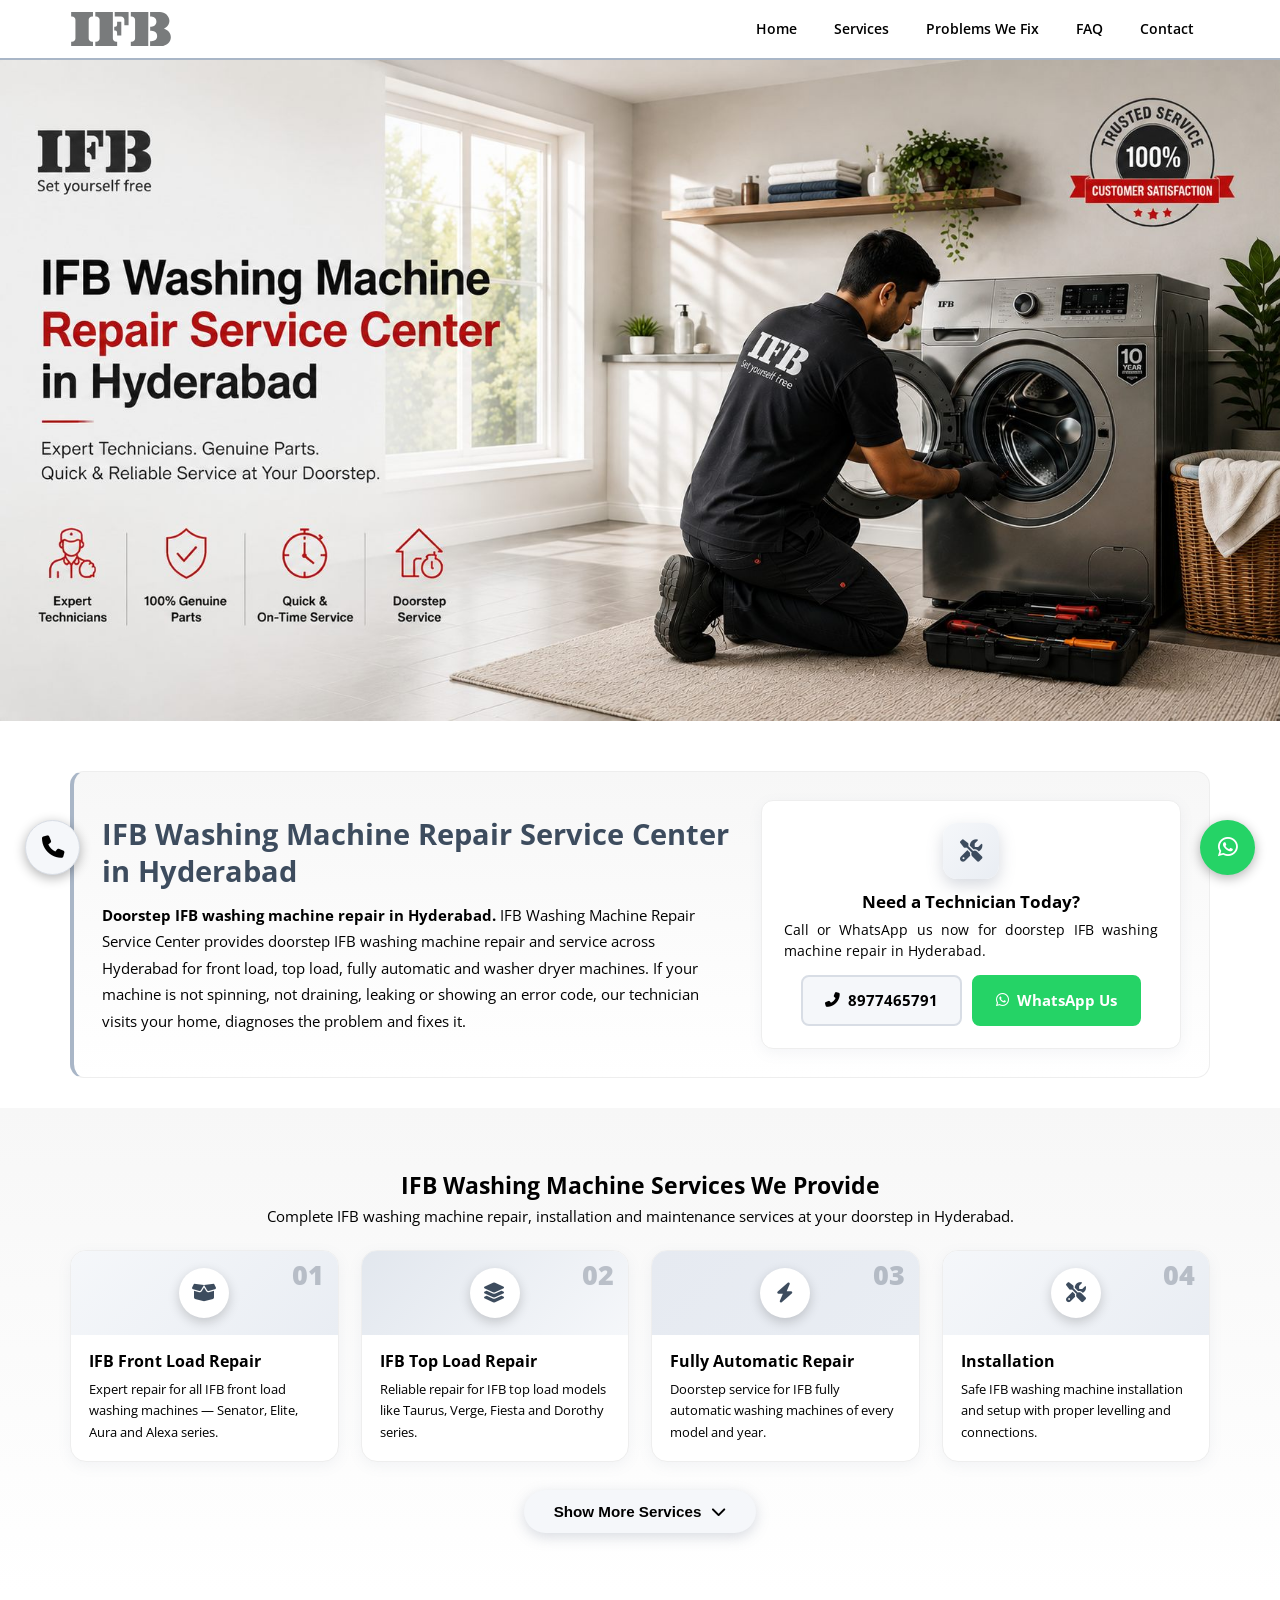
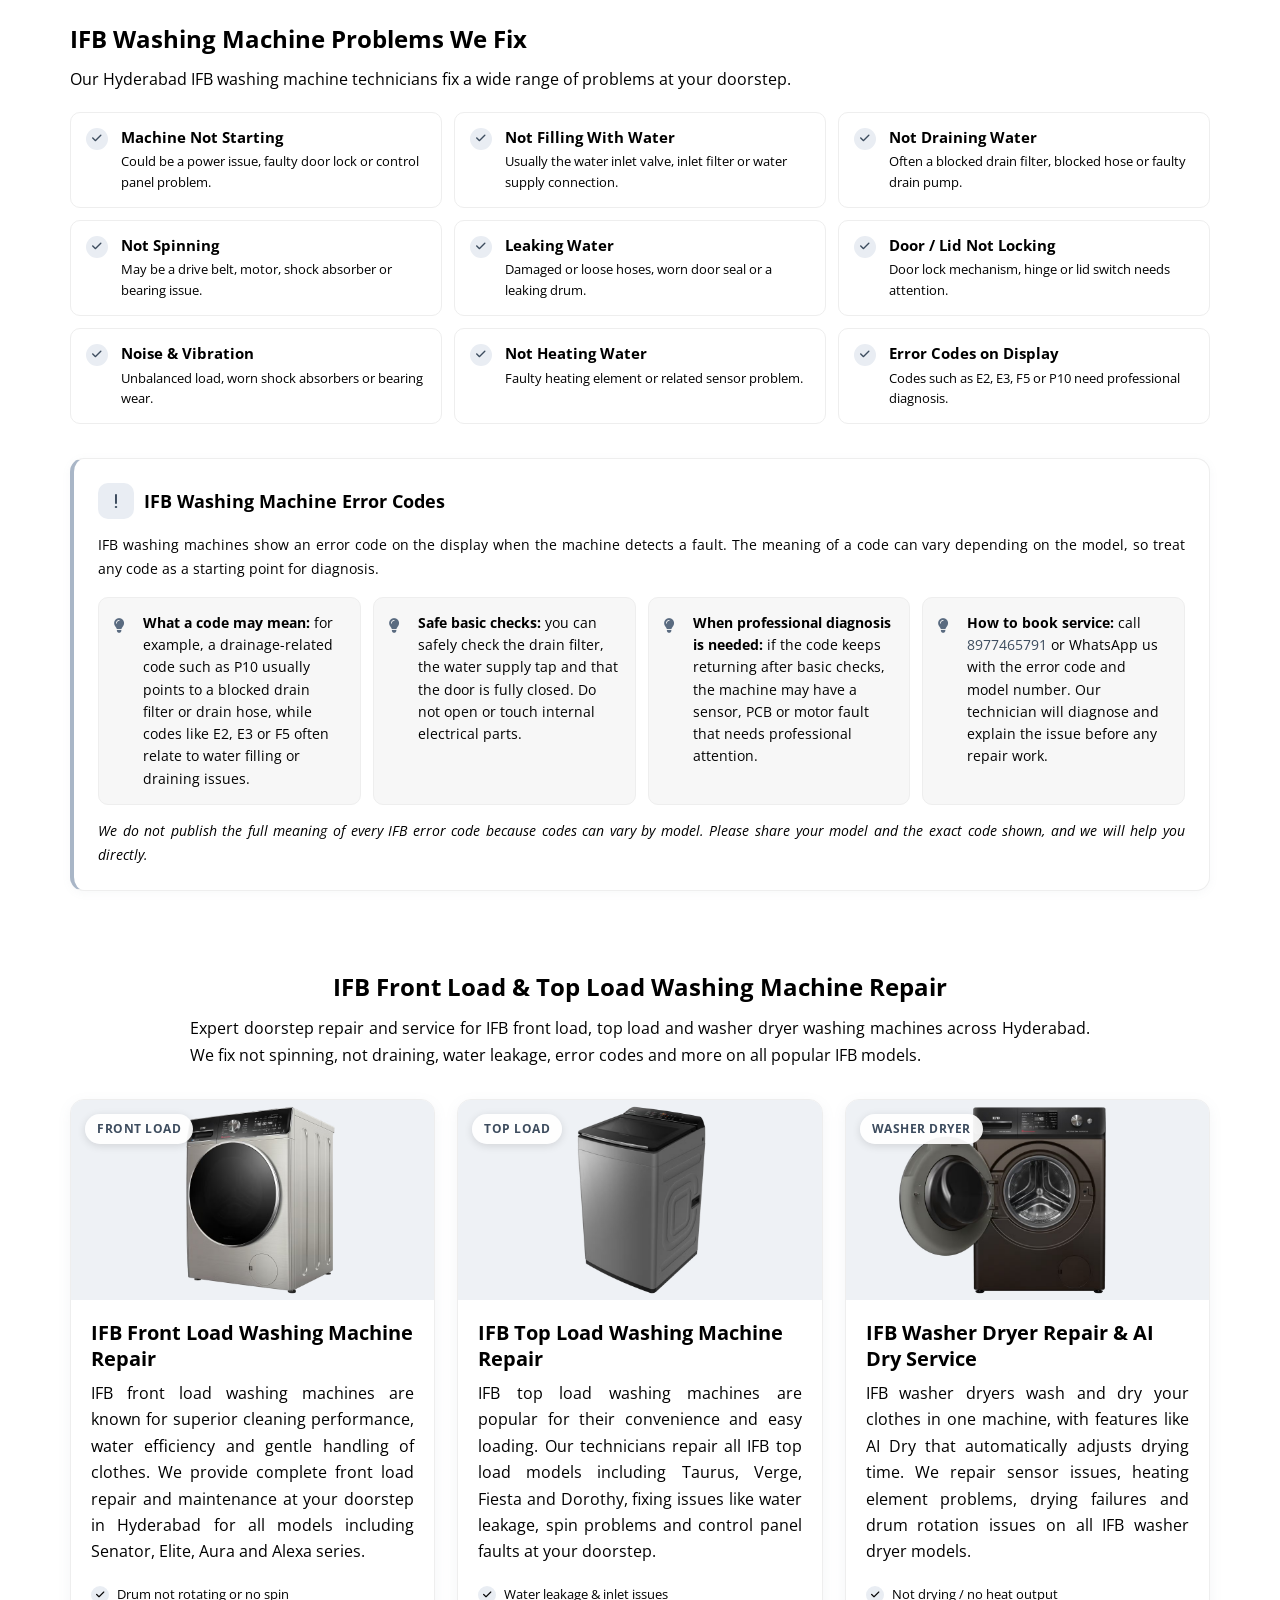
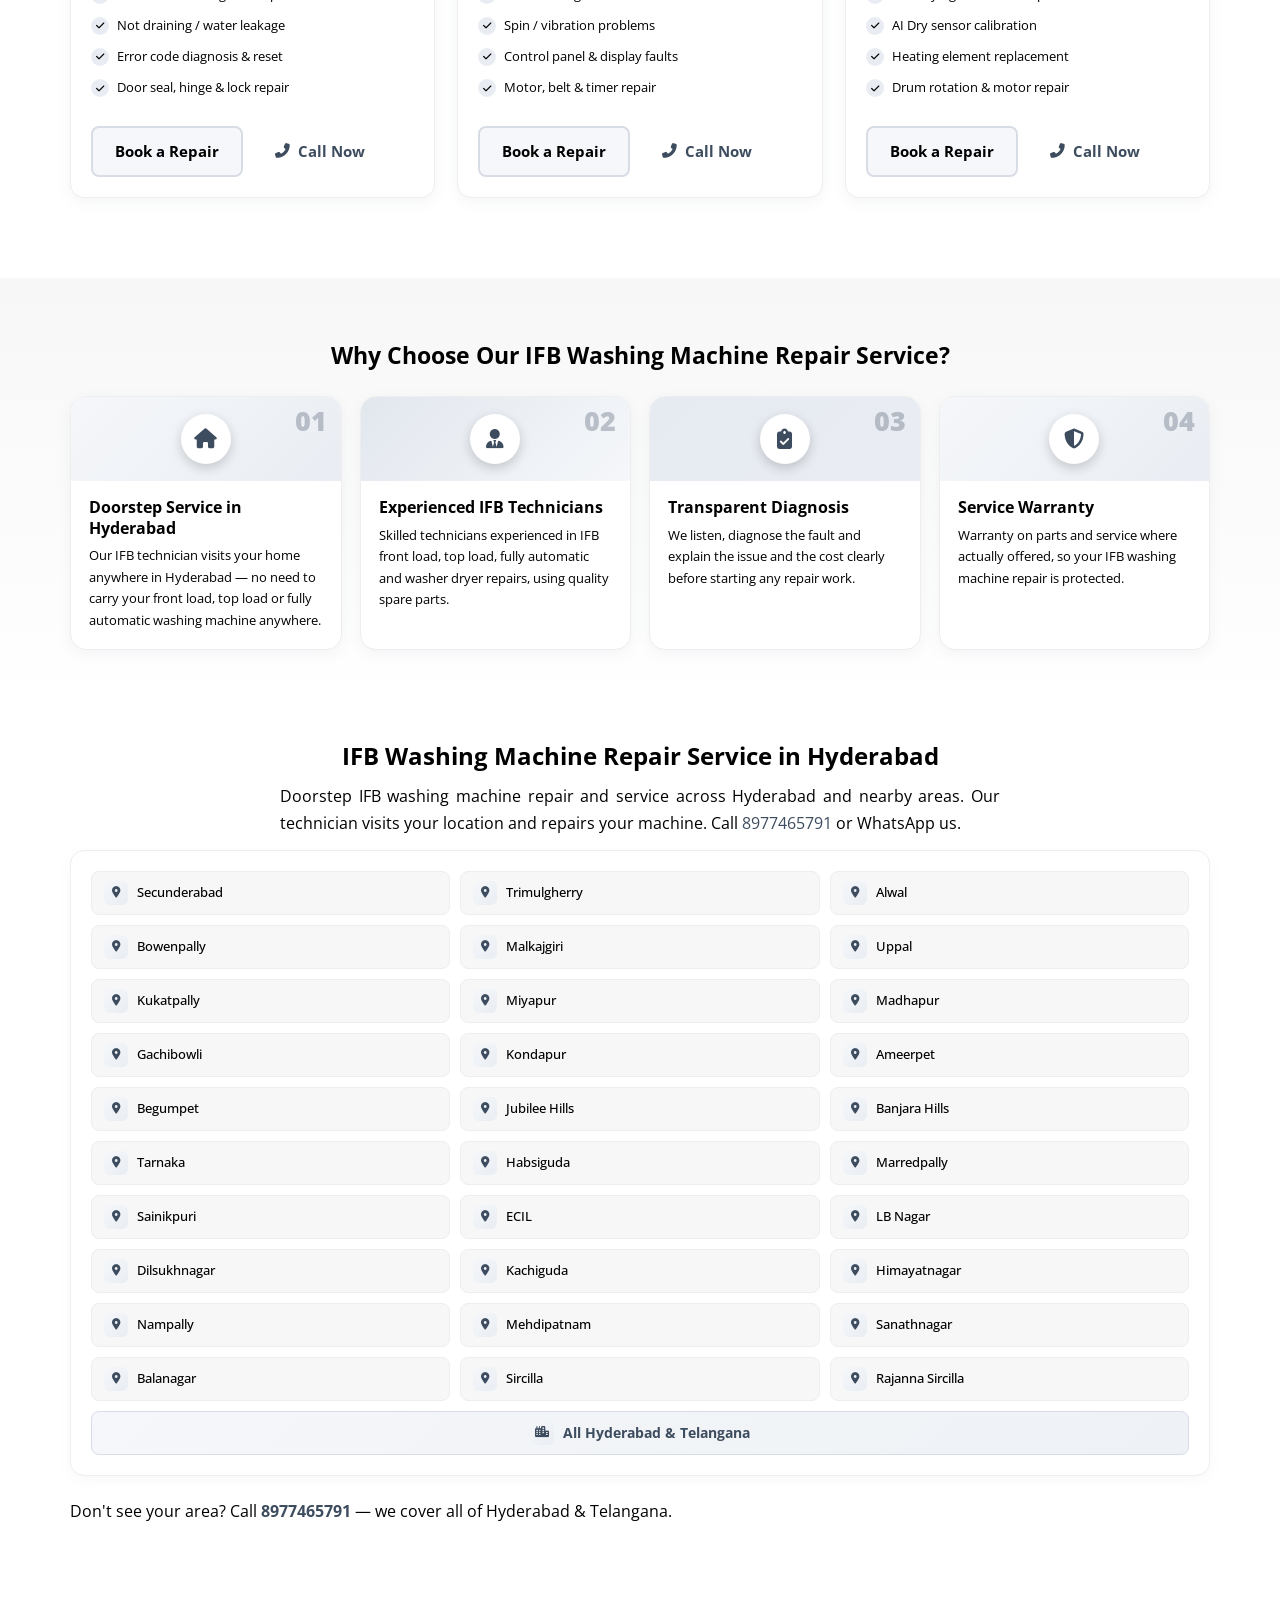
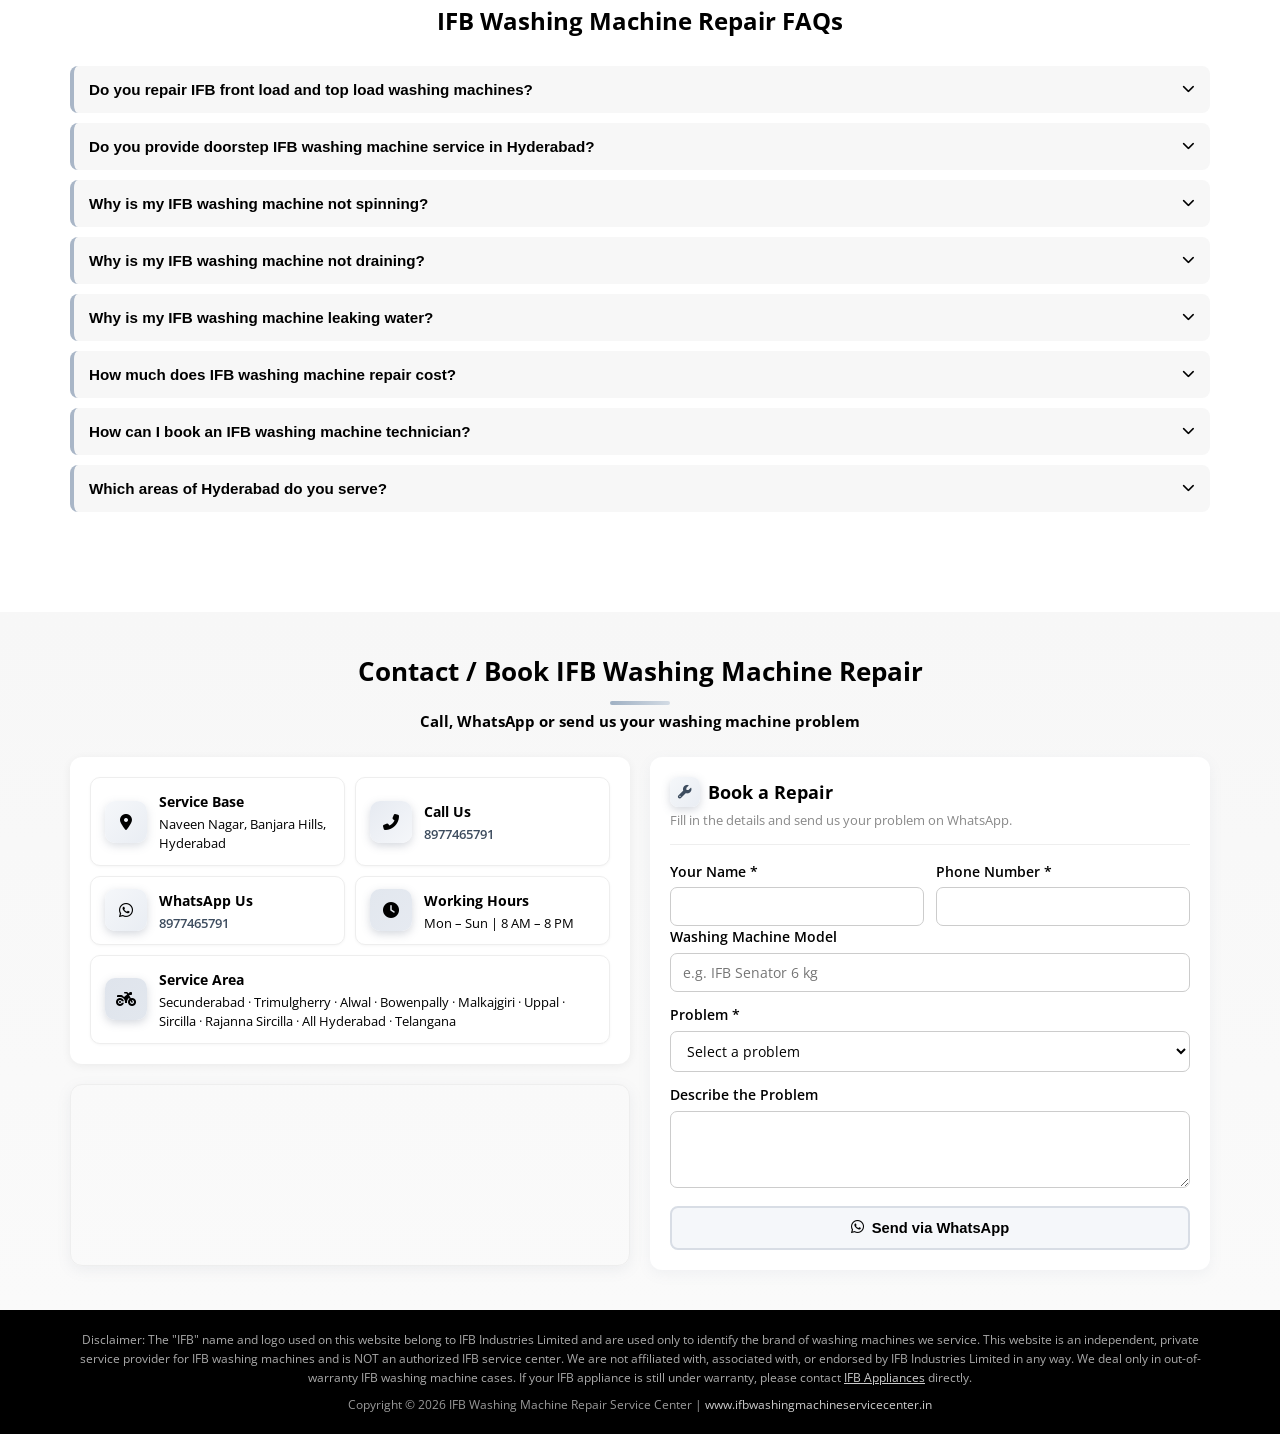
==== commit dc7b7d88: "Update phone number to 8977465791" ====
--- a/index.html
+++ b/index.html
@@ -6,7 +6,7 @@
     <meta name="viewport" content="width=device-width, initial-scale=1.0">
     <title>IFB Washing Machine Repair in Hyderabad | Doorstep Service</title>
     <meta name="description"
-        content="Need IFB washing machine repair in Hyderabad? Get doorstep service for IFB front load, top load and fully automatic washing machines. Call 9897746579 to book a technician today.">
+        content="Need IFB washing machine repair in Hyderabad? Get doorstep service for IFB front load, top load and fully automatic washing machines. Call 8977465791 to book a technician today.">
     <meta name="keywords"
         content="IFB washing machine repair, IFB washing machine repair in hyderabad, IFB washing machine repair hyderabad, IFB washing machine service hyderabad, IFB washing machine technician hyderabad, IFB washing machine repair near me, IFB front load washing machine repair, IFB top load washing machine repair, IFB washing machine not spinning, IFB washing machine not draining, IFB washing machine leaking water">
     <meta name="author" content="IFB Washing Machine Repair Service Center">
@@ -29,7 +29,7 @@
     <meta property="og:url" content="https://ifbwashingmachineservicecenter.in/">
     <meta property="og:title" content="IFB Washing Machine Repair in Hyderabad | Doorstep Service">
     <meta property="og:description"
-        content="Need IFB washing machine repair in Hyderabad? Get doorstep service for IFB front load, top load and fully automatic washing machines. Call 9897746579 to book a technician today.">
+        content="Need IFB washing machine repair in Hyderabad? Get doorstep service for IFB front load, top load and fully automatic washing machines. Call 8977465791 to book a technician today.">
     <meta property="og:image" content="https://ifbwashingmachineservicecenter.in/bg.jpg">
     <meta property="og:image:width" content="1717">
     <meta property="og:image:height" content="916">
@@ -41,7 +41,7 @@
     <meta name="twitter:url" content="https://ifbwashingmachineservicecenter.in/">
     <meta name="twitter:title" content="IFB Washing Machine Repair in Hyderabad | Doorstep Service">
     <meta name="twitter:description"
-        content="IFB washing machine repair in Hyderabad. Doorstep service for IFB front load, top load and fully automatic washing machines. Call 9897746579.">
+        content="IFB washing machine repair in Hyderabad. Doorstep service for IFB front load, top load and fully automatic washing machines. Call 8977465791.">
     <meta name="twitter:image" content="https://ifbwashingmachineservicecenter.in/bg.jpg">
 
     <!-- Favicon / Branding -->
@@ -75,7 +75,7 @@
         "url": "https://ifbwashingmachineservicecenter.in/",
         "image": "https://ifbwashingmachineservicecenter.in/bg.jpg",
         "logo": "https://ifbwashingmachineservicecenter.in/ifb-logo.svg",
-        "telephone": "+919897746579",
+        "telephone": "+918977465791",
         "email": "info@smtechnoservices.in",
         "address": {
             "@type": "PostalAddress",
@@ -184,7 +184,7 @@
                 "name": "Do you provide doorstep IFB washing machine service in Hyderabad?",
                 "acceptedAnswer": {
                     "@type": "Answer",
-                    "text": "Yes. We provide doorstep IFB washing machine service across Hyderabad. Call 9897746579 or WhatsApp us and a technician visits your location."
+                    "text": "Yes. We provide doorstep IFB washing machine service across Hyderabad. Call 8977465791 or WhatsApp us and a technician visits your location."
                 }
             },
             {
@@ -216,7 +216,7 @@
                 "name": "How much does IFB washing machine repair cost?",
                 "acceptedAnswer": {
                     "@type": "Answer",
-                    "text": "Repair cost depends on the problem and any spare parts required. Contact us at 9897746579 for a free quote. We provide affordable IFB repair with warranty where applicable."
+                    "text": "Repair cost depends on the problem and any spare parts required. Contact us at 8977465791 for a free quote. We provide affordable IFB repair with warranty where applicable."
                 }
             },
             {
@@ -224,7 +224,7 @@
                 "name": "How can I book an IFB washing machine technician?",
                 "acceptedAnswer": {
                     "@type": "Answer",
-                    "text": "Call 9897746579 or send us a WhatsApp message with your washing machine model and the problem. We confirm a convenient time for the technician visit."
+                    "text": "Call 8977465791 or send us a WhatsApp message with your washing machine model and the problem. We confirm a convenient time for the technician visit."
                 }
             },
             {
@@ -291,8 +291,8 @@
                     <h3>Need a Technician Today?</h3>
                     <p>Call or WhatsApp us now for doorstep IFB washing machine repair in Hyderabad.</p>
                     <div class="intro-cta-buttons">
-                        <a href="tel:9897746579" class="btn btn-primary"><i class="fas fa-phone-alt"></i> 9897746579</a>
-                        <a href="https://wa.me/919897746579" target="_blank" rel="noopener noreferrer"
+                        <a href="tel:8977465791" class="btn btn-primary"><i class="fas fa-phone-alt"></i> 8977465791</a>
+                        <a href="https://wa.me/918977465791" target="_blank" rel="noopener noreferrer"
                             class="btn btn-whatsapp"><i class="fab fa-whatsapp"></i> WhatsApp Us</a>
                     </div>
                 </div>
@@ -510,7 +510,7 @@
                             code keeps returning after basic checks, the machine may have a sensor, PCB or motor fault
                             that needs professional attention.</div>
                         <div class="error-code-item"><strong>How to book service:</strong> call <a
-                                href="tel:9897746579">9897746579</a> or WhatsApp us with the error code and model
+                                href="tel:8977465791">8977465791</a> or WhatsApp us with the error code and model
                             number. Our technician will diagnose and explain the issue before any repair work.</div>
                     </div>
                     <p class="problems-extra"><em>We do not publish the full meaning of every IFB error code because
@@ -549,7 +549,7 @@
                             </ul>
                             <div class="machine-cta">
                                 <a href="#contact" class="btn btn-primary">Book a Repair</a>
-                                <a href="tel:9897746579" class="btn btn-call"><i class="fas fa-phone-alt"></i> Call
+                                <a href="tel:8977465791" class="btn btn-call"><i class="fas fa-phone-alt"></i> Call
                                     Now</a>
                             </div>
                         </div>
@@ -576,7 +576,7 @@
                             </ul>
                             <div class="machine-cta">
                                 <a href="#contact" class="btn btn-primary">Book a Repair</a>
-                                <a href="tel:9897746579" class="btn btn-call"><i class="fas fa-phone-alt"></i> Call
+                                <a href="tel:8977465791" class="btn btn-call"><i class="fas fa-phone-alt"></i> Call
                                     Now</a>
                             </div>
                         </div>
@@ -602,7 +602,7 @@
                             </ul>
                             <div class="machine-cta">
                                 <a href="#contact" class="btn btn-primary">Book a Repair</a>
-                                <a href="tel:9897746579" class="btn btn-call"><i class="fas fa-phone-alt"></i> Call
+                                <a href="tel:8977465791" class="btn btn-call"><i class="fas fa-phone-alt"></i> Call
                                     Now</a>
                             </div>
                         </div>
@@ -673,7 +673,7 @@
                 <h2 class="text-center">IFB Washing Machine Repair Service in Hyderabad</h2>
                 <p class="text-center areas-intro">Doorstep IFB washing machine repair and service across Hyderabad and nearby
                     areas. Our technician visits your location and repairs your machine. Call <a
-                        href="tel:9897746579">9897746579</a> or WhatsApp us.</p>
+                        href="tel:8977465791">8977465791</a> or WhatsApp us.</p>
 
                 <div class="areas-panel">
                     <div class="areas-grid">
@@ -712,7 +712,7 @@
                     </div>
                 </div>
 
-                <p class="section-cta">Don't see your area? Call <a href="tel:9897746579">9897746579</a> — we cover
+                <p class="section-cta">Don't see your area? Call <a href="tel:8977465791">8977465791</a> — we cover
                     all of Hyderabad &amp; Telangana.</p>
             </section>
 
@@ -739,7 +739,7 @@
                         </button>
                         <div class="faq-answer">
                             <p>Yes. We provide doorstep IFB washing machine service across Hyderabad. Call
-                                9897746579 or WhatsApp us and a technician visits your location.</p>
+                                8977465791 or WhatsApp us and a technician visits your location.</p>
                         </div>
                     </div>
 
@@ -784,7 +784,7 @@
                         </button>
                         <div class="faq-answer">
                             <p>Repair cost depends on the problem and any spare parts required. Contact us at
-                                9897746579 for a free quote. We provide affordable IFB repair with warranty where
+                                8977465791 for a free quote. We provide affordable IFB repair with warranty where
                                 applicable.</p>
                         </div>
                     </div>
@@ -795,7 +795,7 @@
                             <i class="fas fa-chevron-down"></i>
                         </button>
                         <div class="faq-answer">
-                            <p>Call 9897746579 or send us a WhatsApp message with your washing machine model and the
+                            <p>Call 8977465791 or send us a WhatsApp message with your washing machine model and the
                                 problem. We confirm a convenient time for the technician visit.</p>
                         </div>
                     </div>
@@ -841,7 +841,7 @@
                             <div class="contact-icon"><i class="fas fa-phone-alt"></i></div>
                             <div class="contact-info">
                                 <h4>Call Us</h4>
-                                <p><a href="tel:9897746579">9897746579</a></p>
+                                <p><a href="tel:8977465791">8977465791</a></p>
                             </div>
                         </div>
 
@@ -849,8 +849,8 @@
                             <div class="contact-icon"><i class="fab fa-whatsapp"></i></div>
                             <div class="contact-info">
                                 <h4>WhatsApp Us</h4>
-                                <p><a href="https://wa.me/919897746579" target="_blank"
-                                        rel="noopener noreferrer">9897746579</a></p>
+                                <p><a href="https://wa.me/918977465791" target="_blank"
+                                        rel="noopener noreferrer">8977465791</a></p>
                             </div>
                         </div>
 
@@ -872,13 +872,14 @@
                         </div>
                     </div>
 
-                    <!-- Google Map -->
-                    <div class="contact-map">
-                        <iframe
-                            src="https://maps.google.com/maps?q=17.41817918700127,78.44962456333997&amp;z=19&amp;output=embed"
-                            width="100%" height="260" style="border:0; border-radius: 8px;" allowfullscreen=""
-                            loading="lazy" referrerpolicy="strict-origin-when-cross-origin"
-                            title="IFB washing machine repair service area map in Hyderabad"></iframe>
+                    <!-- Google Map (loaded via JS so Googlebot does not crawl the external embed URL) -->
+                    <div class="contact-map" id="mapContainer">
+                        <a class="map-fallback"
+                            href="https://www.google.com/maps/search/?api=1&amp;query=17.41817918700127,78.44962456333997"
+                            target="_blank" rel="noopener noreferrer"
+                            aria-label="Open our IFB washing machine repair service area on Google Maps">
+                            <i class="fas fa-map-marker-alt"></i> View Service Area on Google Maps
+                        </a>
                     </div>
                 </div>
 
@@ -945,10 +946,10 @@
     </footer>
 
     <!-- Floating Buttons -->
-    <a href="tel:9897746579" class="float-icon float-call" aria-label="Call IFB Washing Machine Repair Service Center">
+    <a href="tel:8977465791" class="float-icon float-call" aria-label="Call IFB Washing Machine Repair Service Center">
         <i class="fas fa-phone"></i>
     </a>
-    <a href="https://wa.me/919897746579" class="float-icon float-whatsapp" target="_blank"
+    <a href="https://wa.me/918977465791" class="float-icon float-whatsapp" target="_blank"
         aria-label="Chat on WhatsApp"><i class="fab fa-whatsapp"></i>
     </a>
 
--- a/style.css
+++ b/style.css
@@ -595,6 +595,30 @@
     border: none;
 }
 
+.map-fallback {
+    display: flex;
+    align-items: center;
+    justify-content: center;
+    gap: 10px;
+    width: 100%;
+    height: 250px;
+    background: #f0f4f8;
+    color: #1a4d8f;
+    font-weight: 600;
+    text-decoration: none;
+}
+
+.map-fallback:hover,
+.map-fallback:focus {
+    background: #e4ecf4;
+    color: #1a4d8f;
+}
+
+.map-fallback i {
+    font-size: 1.3rem;
+    color: #d93025;
+}
+
 /* Footer */
 .site-footer {
     background: #000000;
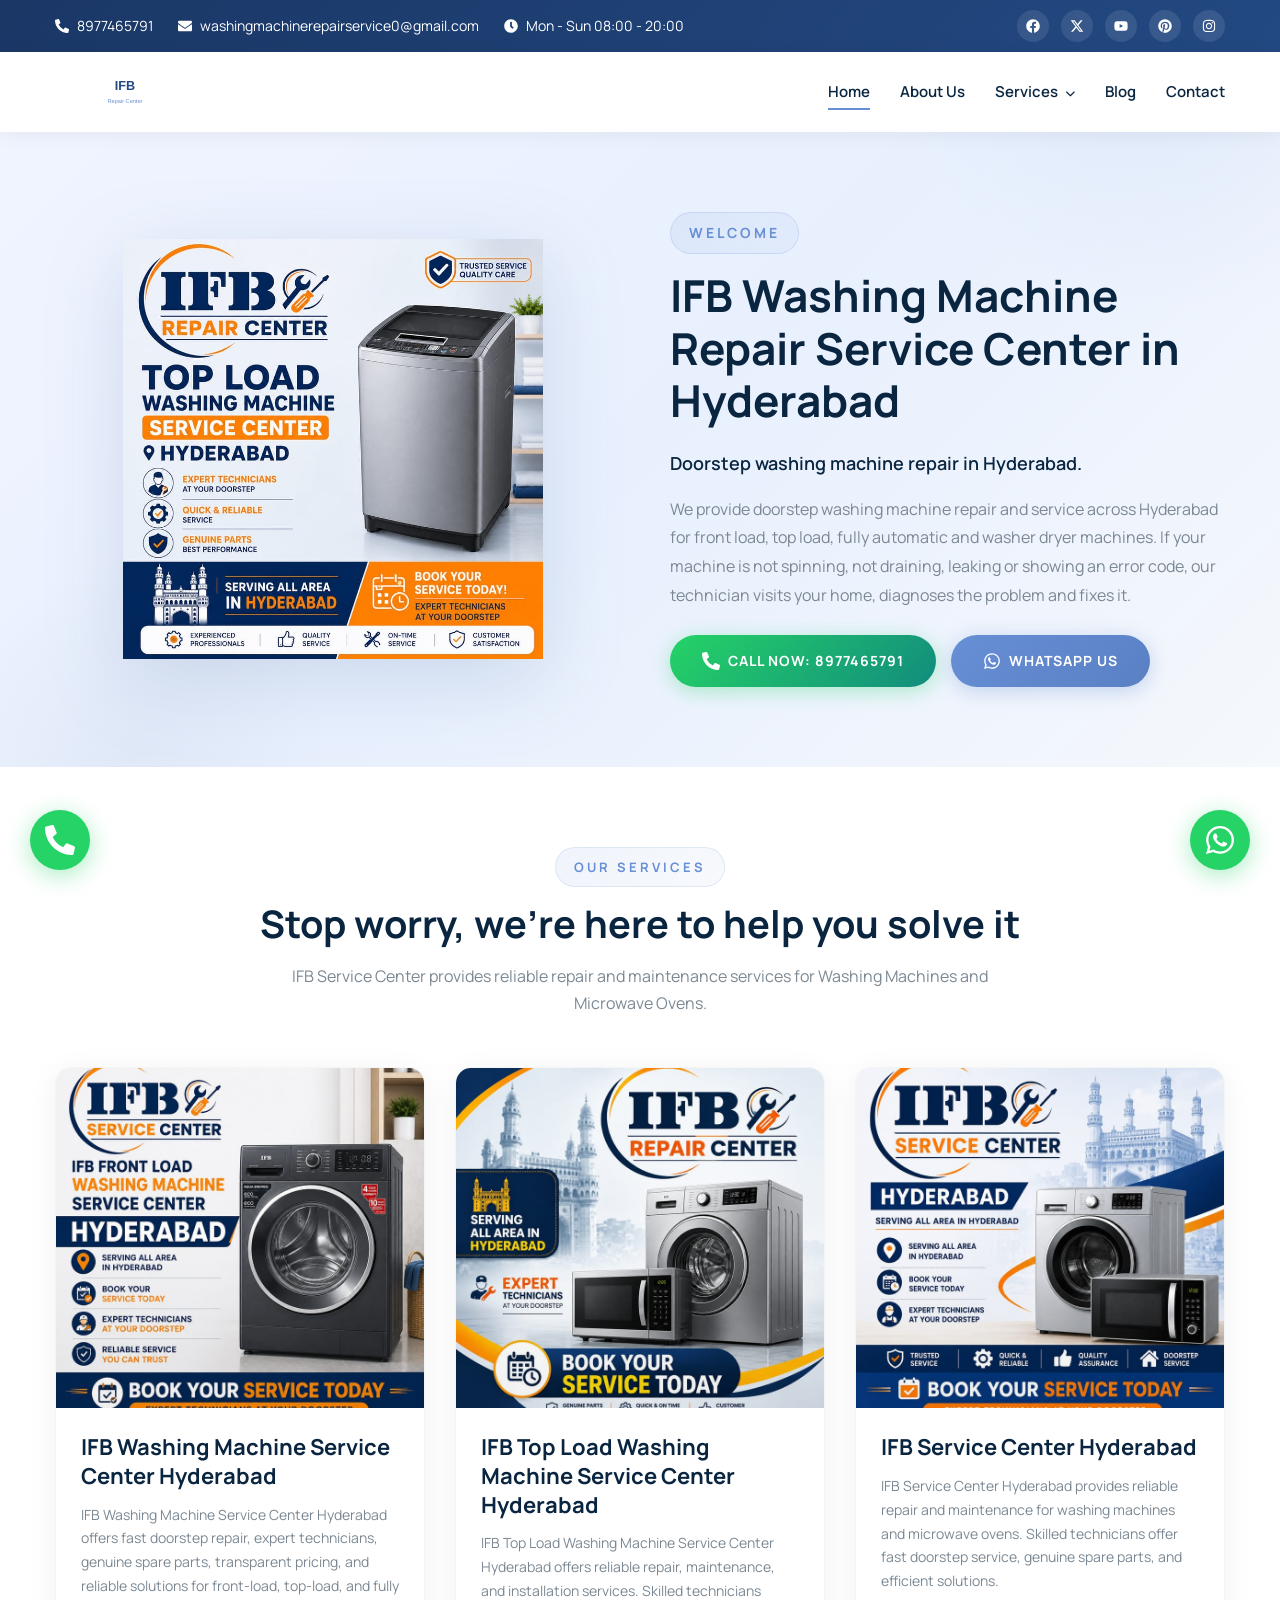
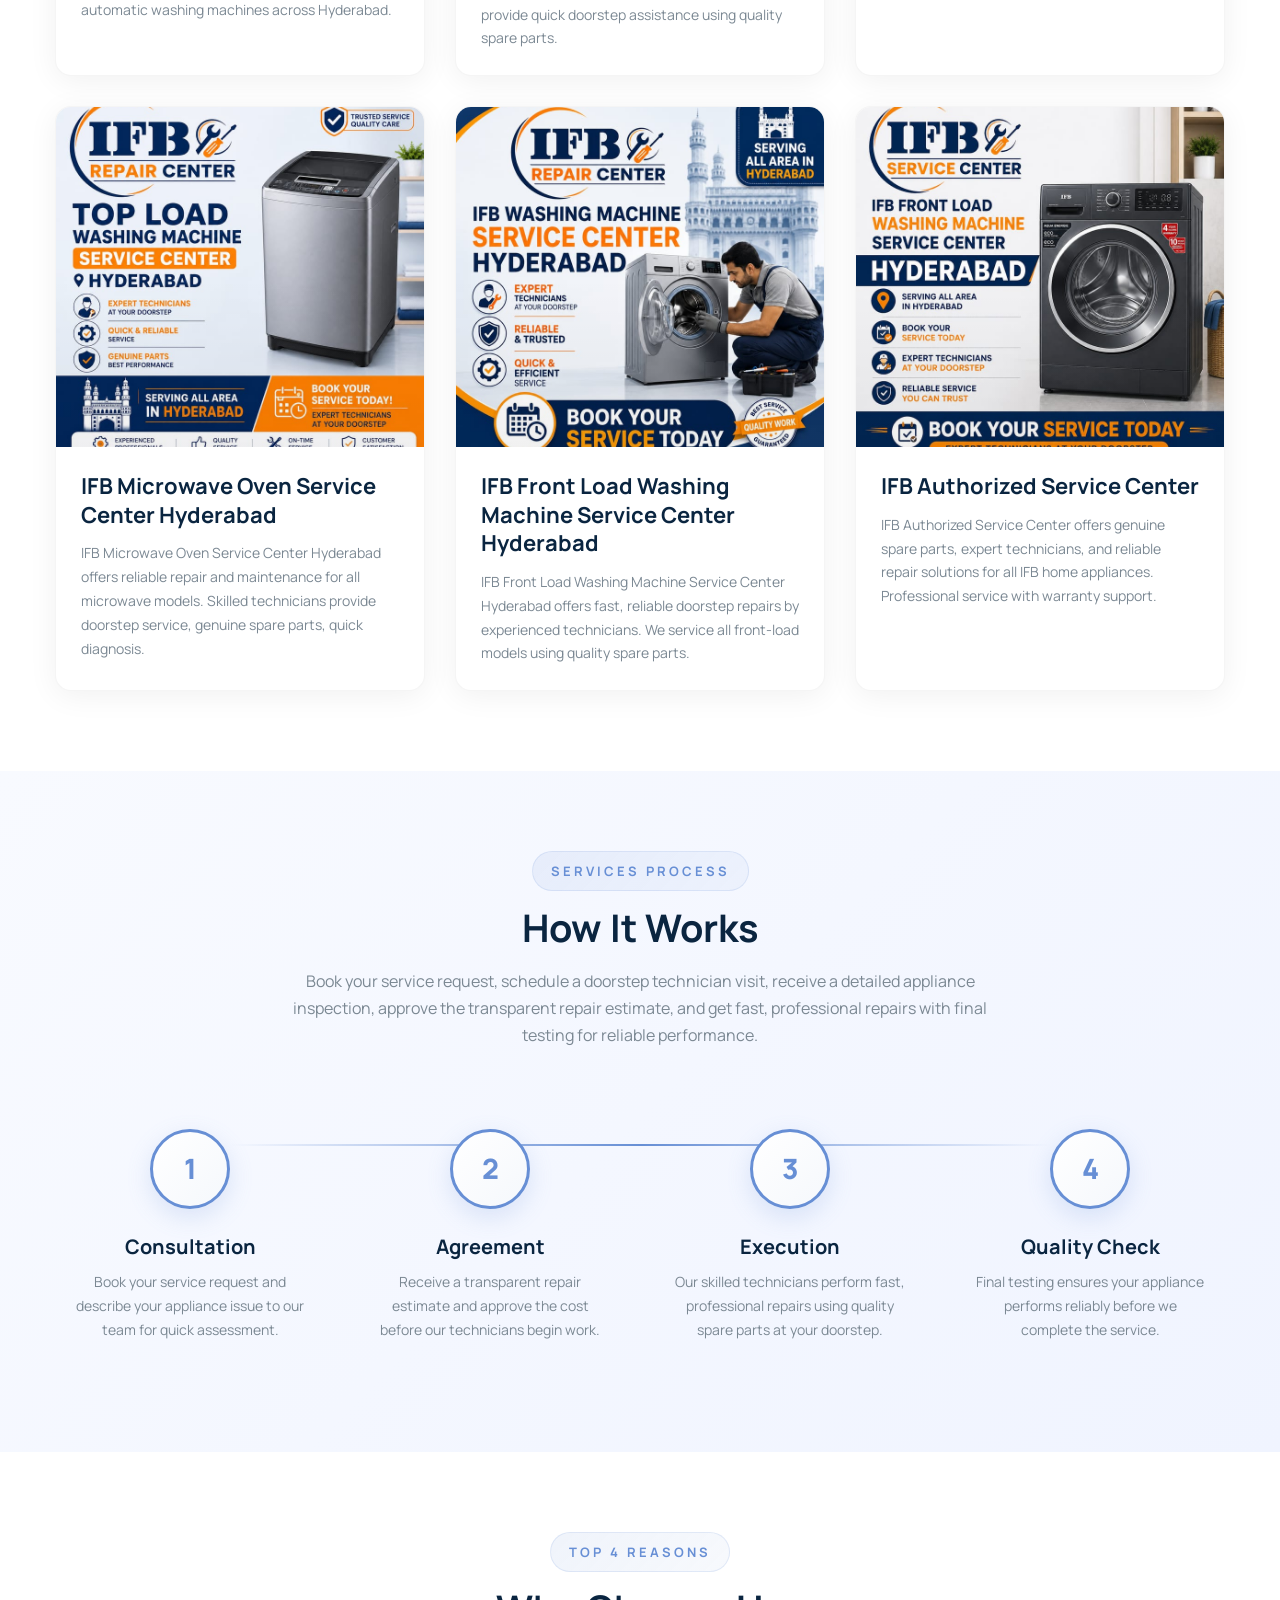
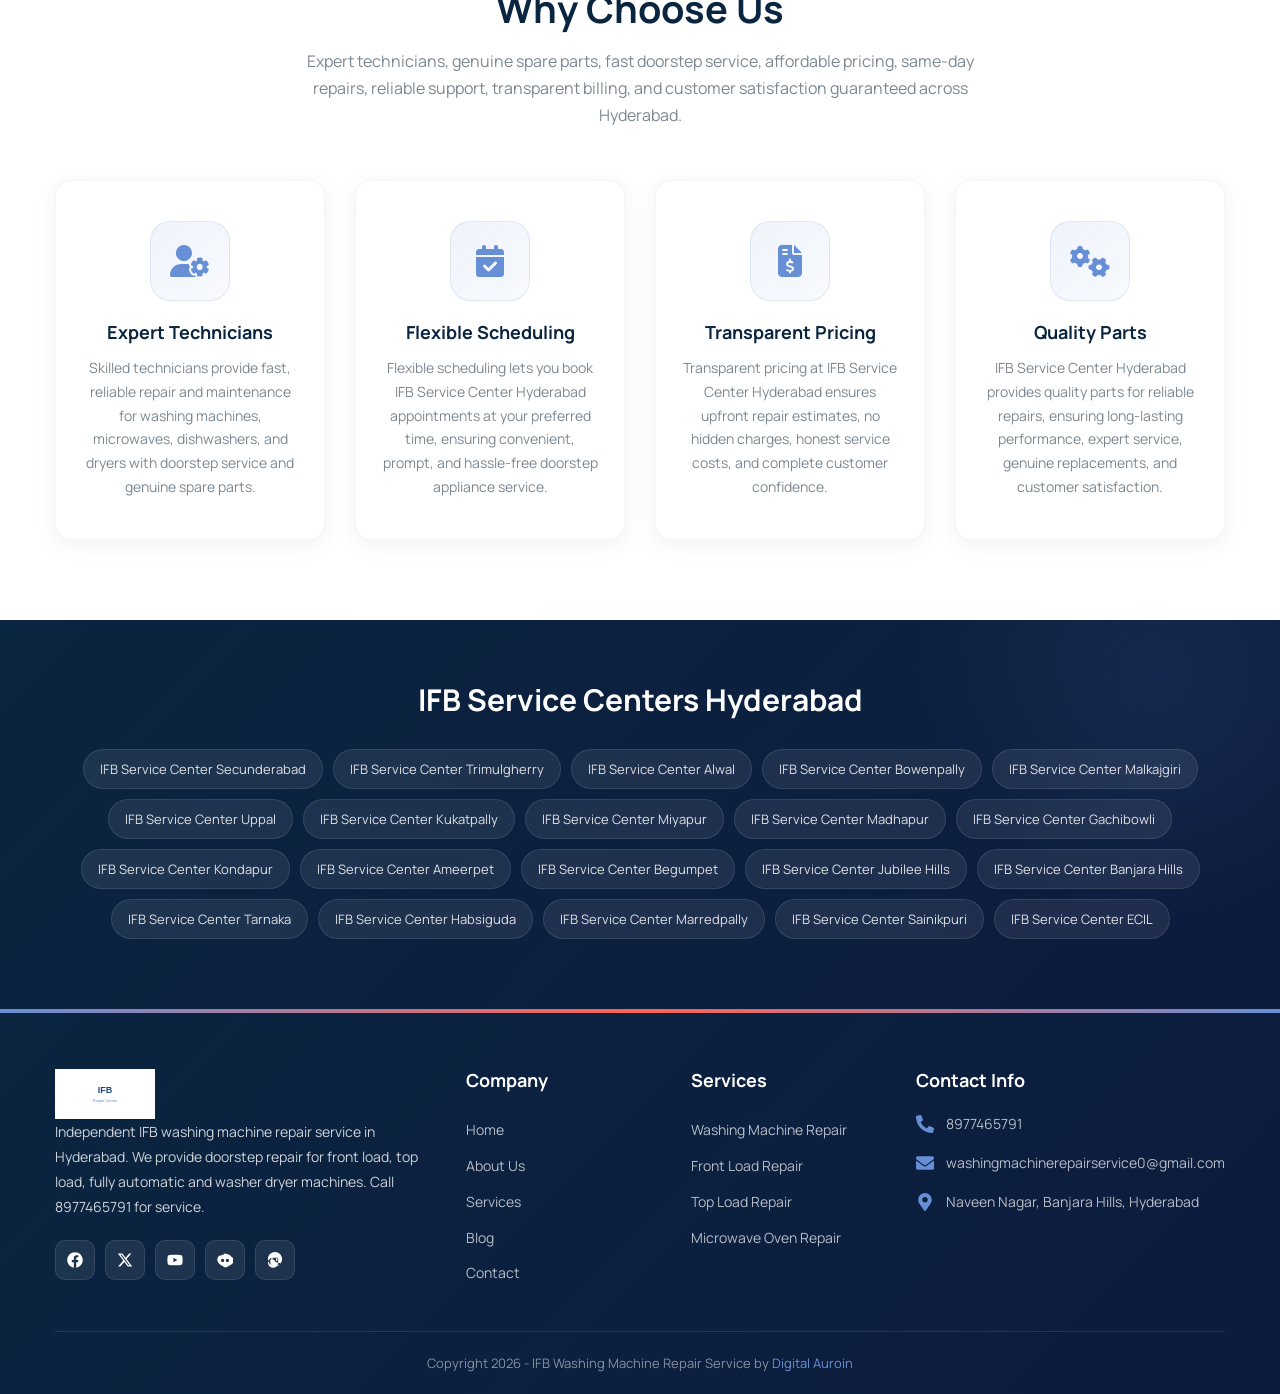
==== commit dd171258: "Update IFB Website - Remove Our Specialize section and update code" ====
--- a/index.html
+++ b/index.html
@@ -1,959 +1,357 @@
-﻿<!DOCTYPE html>
+<!DOCTYPE html>
 <html lang="en">
-
 <head>
-    <meta charset="UTF-8">
-    <meta name="viewport" content="width=device-width, initial-scale=1.0">
-    <title>IFB Washing Machine Repair in Hyderabad | Doorstep Service</title>
-    <meta name="description"
-        content="Need IFB washing machine repair in Hyderabad? Get doorstep service for IFB front load, top load and fully automatic washing machines. Call 8977465791 to book a technician today.">
-    <meta name="keywords"
-        content="IFB washing machine repair, IFB washing machine repair in hyderabad, IFB washing machine repair hyderabad, IFB washing machine service hyderabad, IFB washing machine technician hyderabad, IFB washing machine repair near me, IFB front load washing machine repair, IFB top load washing machine repair, IFB washing machine not spinning, IFB washing machine not draining, IFB washing machine leaking water">
-    <meta name="author" content="IFB Washing Machine Repair Service Center">
-    <meta name="robots" content="index, follow, max-image-preview:large, max-snippet:-1, max-video-preview:-1">
-    <meta name="theme-color" content="#f5f7fa">
-    <meta name="language" content="en">
-    <meta name="revisit-after" content="7 days">
-    <meta name="geo.region" content="IN-TG">
-    <meta name="geo.placename" content="Hyderabad">
-    <link rel="canonical" href="https://ifbwashingmachineservicecenter.in/">
-
-    <!-- Preconnect for faster loading -->
-    <link rel="preconnect" href="https://fonts.googleapis.com">
-    <link rel="preconnect" href="https://fonts.gstatic.com" crossorigin>
-    <link rel="dns-prefetch" href="https://cdnjs.cloudflare.com">
-    <link rel="preload" as="image" href="bg.jpg" fetchpriority="high">
-
-    <!-- Open Graph / Facebook -->
-    <meta property="og:type" content="website">
-    <meta property="og:url" content="https://ifbwashingmachineservicecenter.in/">
-    <meta property="og:title" content="IFB Washing Machine Repair in Hyderabad | Doorstep Service">
-    <meta property="og:description"
-        content="Need IFB washing machine repair in Hyderabad? Get doorstep service for IFB front load, top load and fully automatic washing machines. Call 8977465791 to book a technician today.">
-    <meta property="og:image" content="https://ifbwashingmachineservicecenter.in/bg.jpg">
-    <meta property="og:image:width" content="1717">
-    <meta property="og:image:height" content="916">
-    <meta property="og:locale" content="en_IN">
-    <meta property="og:site_name" content="IFB Washing Machine Repair Service Center">
-
-    <!-- Twitter -->
-    <meta name="twitter:card" content="summary_large_image">
-    <meta name="twitter:url" content="https://ifbwashingmachineservicecenter.in/">
-    <meta name="twitter:title" content="IFB Washing Machine Repair in Hyderabad | Doorstep Service">
-    <meta name="twitter:description"
-        content="IFB washing machine repair in Hyderabad. Doorstep service for IFB front load, top load and fully automatic washing machines. Call 8977465791.">
-    <meta name="twitter:image" content="https://ifbwashingmachineservicecenter.in/bg.jpg">
-
-    <!-- Favicon / Branding -->
-    <link rel="icon" type="image/svg+xml" href="favicon.svg">
-    <link rel="apple-touch-icon" href="favicon.svg">
-
-    <!-- Google tag (gtag.js) -->
-    <script async src="https://www.googletagmanager.com/gtag/js?id=G-371S7RNXF5"></script>
-    <script>
-        window.dataLayer = window.dataLayer || [];
-        function gtag() { dataLayer.push(arguments); }
-        gtag('js', new Date());
-        gtag('config', 'G-371S7RNXF5');
-    </script>
-
-    <!-- Fonts & Icons -->
-    <link rel="stylesheet" href="style.css">
-    <link rel="preload" href="https://fonts.googleapis.com/css2?family=Open+Sans:wght@400;600;700&display=swap"
-        as="style">
-    <link href="https://fonts.googleapis.com/css2?family=Open+Sans:wght@400;600;700&display=swap" rel="stylesheet">
-    <link rel="stylesheet" href="https://cdnjs.cloudflare.com/ajax/libs/font-awesome/6.5.0/css/all.min.css"
-        media="print" onload="this.media='all'">
-
-    <!-- Schema.org Structured Data -->
-    <script type="application/ld+json">
-    {
-        "@context": "https://schema.org",
-        "@type": "LocalBusiness",
-        "name": "IFB Washing Machine Repair Service Center",
-        "description": "Independent IFB washing machine repair and service in Hyderabad. Doorstep service for IFB front load, top load, fully automatic and washer dryer washing machines.",
-        "url": "https://ifbwashingmachineservicecenter.in/",
-        "image": "https://ifbwashingmachineservicecenter.in/bg.jpg",
-        "logo": "https://ifbwashingmachineservicecenter.in/ifb-logo.svg",
-        "telephone": "+918977465791",
-        "email": "info@smtechnoservices.in",
-        "address": {
-            "@type": "PostalAddress",
-            "streetAddress": "Naveen Nagar, Banjara Hills",
-            "addressLocality": "Hyderabad",
-            "addressRegion": "Telangana",
-            "postalCode": "500034",
-            "addressCountry": "IN"
-        },
-        "geo": {
-            "@type": "GeoCoordinates",
-            "latitude": "17.4182",
-            "longitude": "78.4496"
-        },
-        "openingHoursSpecification": [
-            {
-                "@type": "OpeningHoursSpecification",
-                "dayOfWeek": ["Monday","Tuesday","Wednesday","Thursday","Friday","Saturday","Sunday"],
-                "opens": "08:00",
-                "closes": "20:00"
-            }
-        ],
-        "priceRange": "$$",
-        "areaServed": [
-            {"@type": "City", "name": "Hyderabad"},
-            {"@type": "City", "name": "Secunderabad"},
-            {"@type": "City", "name": "Trimulgherry"},
-            {"@type": "City", "name": "Alwal"},
-            {"@type": "City", "name": "Bowenpally"},
-            {"@type": "City", "name": "Malkajgiri"},
-            {"@type": "City", "name": "Uppal"},
-            {"@type": "City", "name": "Kukatpally"},
-            {"@type": "City", "name": "Miyapur"},
-            {"@type": "City", "name": "Madhapur"},
-            {"@type": "City", "name": "Gachibowli"},
-            {"@type": "City", "name": "Kondapur"},
-            {"@type": "City", "name": "Ameerpet"},
-            {"@type": "City", "name": "Begumpet"},
-            {"@type": "City", "name": "Jubilee Hills"},
-            {"@type": "City", "name": "Banjara Hills"},
-            {"@type": "City", "name": "Tarnaka"},
-            {"@type": "City", "name": "Habsiguda"},
-            {"@type": "City", "name": "Marredpally"},
-            {"@type": "City", "name": "Sainikpuri"},
-            {"@type": "City", "name": "ECIL"},
-            {"@type": "City", "name": "LB Nagar"},
-            {"@type": "City", "name": "Dilsukhnagar"},
-            {"@type": "City", "name": "Kachiguda"},
-            {"@type": "City", "name": "Himayatnagar"},
-            {"@type": "City", "name": "Nampally"},
-            {"@type": "City", "name": "Mehdipatnam"},
-            {"@type": "City", "name": "Sanathnagar"},
-            {"@type": "City", "name": "Balanagar"},
-            {"@type": "City", "name": "Sircilla"},
-            {"@type": "City", "name": "Rajanna Sircilla"}
-        ],
-        "serviceType": [
-            "IFB Washing Machine Repair",
-            "IFB Front Load Washing Machine Service",
-            "IFB Top Load Washing Machine Repair",
-            "IFB Fully Automatic Washing Machine Repair",
-            "IFB Washer Dryer Repair",
-            "IFB Washing Machine Installation",
-            "IFB Washing Machine Maintenance"
-        ],
-        "hasOfferCatalog": {
-            "@type": "OfferCatalog",
-            "name": "IFB Washing Machine Repair Services",
-            "itemListElement": [
-                {"@type": "Offer", "itemOffered": {"@type": "Service", "name": "IFB Front Load Washing Machine Repair"}},
-                {"@type": "Offer", "itemOffered": {"@type": "Service", "name": "IFB Top Load Washing Machine Repair"}},
-                {"@type": "Offer", "itemOffered": {"@type": "Service", "name": "IFB Fully Automatic Washing Machine Repair"}},
-                {"@type": "Offer", "itemOffered": {"@type": "Service", "name": "IFB Washer Dryer Repair"}},
-                {"@type": "Offer", "itemOffered": {"@type": "Service", "name": "IFB Washing Machine Installation"}},
-                {"@type": "Offer", "itemOffered": {"@type": "Service", "name": "IFB Washing Machine Maintenance"}}
-            ]
-        }
-    }
-    </script>
-
-    <script type="application/ld+json">
-    {
-        "@context": "https://schema.org",
-        "@type": "WebSite",
-        "name": "IFB Washing Machine Repair Service Center",
-        "url": "https://ifbwashingmachineservicecenter.in/",
-        "inLanguage": "en-IN"
-    }
-    </script>
-
-    <script type="application/ld+json">
-    {
-        "@context": "https://schema.org",
-        "@type": "FAQPage",
-        "mainEntity": [
-            {
-                "@type": "Question",
-                "name": "Do you repair IFB front load and top load washing machines?",
-                "acceptedAnswer": {
-                    "@type": "Answer",
-                    "text": "Yes. We repair IFB front load, top load, fully automatic and washer dryer washing machines, including models like Senator, Elite, Aura, Taurus, Verge and Fiesta."
-                }
-            },
-            {
-                "@type": "Question",
-                "name": "Do you provide doorstep IFB washing machine service in Hyderabad?",
-                "acceptedAnswer": {
-                    "@type": "Answer",
-                    "text": "Yes. We provide doorstep IFB washing machine service across Hyderabad. Call 8977465791 or WhatsApp us and a technician visits your location."
-                }
-            },
-            {
-                "@type": "Question",
-                "name": "Why is my IFB washing machine not spinning?",
-                "acceptedAnswer": {
-                    "@type": "Answer",
-                    "text": "A spin problem in an IFB washing machine can be caused by an unbalanced load, a faulty drive belt, motor issues or drum bearing wear. Our technician diagnoses the exact cause at your doorstep."
-                }
-            },
-            {
-                "@type": "Question",
-                "name": "Why is my IFB washing machine not draining?",
-                "acceptedAnswer": {
-                    "@type": "Answer",
-                    "text": "Not draining is often caused by a blocked drain filter, a blocked hose or a faulty drain pump. We check and clear the blockage or replace the pump if needed."
-                }
-            },
-            {
-                "@type": "Question",
-                "name": "Why is my IFB washing machine leaking water?",
-                "acceptedAnswer": {
-                    "@type": "Answer",
-                    "text": "Water leakage is commonly due to loose or damaged inlet and drain hoses, a worn door seal or a leaking drum. We inspect and fix the source of the leak."
-                }
-            },
-            {
-                "@type": "Question",
-                "name": "How much does IFB washing machine repair cost?",
-                "acceptedAnswer": {
-                    "@type": "Answer",
-                    "text": "Repair cost depends on the problem and any spare parts required. Contact us at 8977465791 for a free quote. We provide affordable IFB repair with warranty where applicable."
-                }
-            },
-            {
-                "@type": "Question",
-                "name": "How can I book an IFB washing machine technician?",
-                "acceptedAnswer": {
-                    "@type": "Answer",
-                    "text": "Call 8977465791 or send us a WhatsApp message with your washing machine model and the problem. We confirm a convenient time for the technician visit."
-                }
-            },
-            {
-                "@type": "Question",
-                "name": "Which areas of Hyderabad do you serve?",
-                "acceptedAnswer": {
-                    "@type": "Answer",
-                    "text": "We serve Secunderabad, Trimulgherry, Alwal, Bowenpally, Malkajgiri, Uppal, Kukatpally, Miyapur, Madhapur, Gachibowli, Ameerpet, Begumpet, Jubilee Hills, Banjara Hills, Tarnaka, Sainikpuri, ECIL, LB Nagar, Dilsukhnagar, Mehdipatnam, Sanathnagar, Sircilla, Rajanna Sircilla and all Hyderabad and Telangana areas."
-                }
-            }
-        ]
-    }
-    </script>
+  <meta charset="UTF-8">
+  <meta name="viewport" content="width=device-width, initial-scale=1.0">
+  <title>IFB Washing Machine Repair Service Center in Hyderabad</title>
+  <meta name="description" content="Doorstep IFB washing machine repair in Hyderabad. Front load, top load, fully automatic and washer dryer repair. Call 8977465791 for service.">
+  <link rel="stylesheet" href="css/style.css">
+  <link rel="stylesheet" href="https://cdnjs.cloudflare.com/ajax/libs/font-awesome/6.5.1/css/all.min.css">
 </head>
-
 <body>
 
-    <!-- Header -->
-    <header class="site-header">
-        <div class="container header-wrap">
-            <div class="site-branding">
-                <a href="#home" class="site-branding-link"><img src="ifb-logo.svg"
-                        alt="IFB Washing Machine Repair Service Center" class="site-logo"></a>
-            </div>
-            <nav class="main-navigation" aria-label="Main navigation">
-                <button class="menu-toggle" id="menuToggle" aria-label="Toggle menu" aria-expanded="false"
-                    aria-controls="menu">
-                    <i class="fas fa-bars"></i> <span>MENU</span>
-                </button>
-                <ul class="menu" id="menu">
-                    <li><a href="#home">Home</a></li>
-                    <li><a href="#services">Services</a></li>
-                    <li><a href="#problems">Problems We Fix</a></li>
-                    <li><a href="#faq">FAQ</a></li>
-                    <li><a href="#contact">Contact</a></li>
-                </ul>
-            </nav>
-        </div>
-    </header>
-
-    <!-- Hero -->
-    <section class="hero-banner" id="home">
-        <img src="bg.jpg"
-            alt="IFB Washing Machine Service Center in Hyderabad - IFB Front Load, Top Load, Washer Dryer Repair"
-            class="hero-img" width="1717" height="916" fetchpriority="high">
-    </section>
-
-    <!-- Content -->
-    <main class="site-content" id="content">
-        <div class="container">
-
-            <!-- Intro -->
-            <article class="content-block intro-card">
-                <div class="intro-text">
-                    <h1>IFB Washing Machine Repair Service Center in Hyderabad</h1>
-                    <p><strong>Doorstep IFB washing machine repair in Hyderabad.</strong> IFB Washing Machine Repair
-                        Service Center provides
-                        doorstep IFB washing machine repair and service across Hyderabad for front load, top load, fully
-                        automatic and washer dryer machines. If your machine is not spinning, not draining, leaking or
-                        showing an error code, our technician visits your home, diagnoses the problem and fixes it.</p>
-                </div>
-                <div class="intro-cta">
-                    <div class="intro-cta-icon"><i class="fas fa-tools"></i></div>
-                    <h3>Need a Technician Today?</h3>
-                    <p>Call or WhatsApp us now for doorstep IFB washing machine repair in Hyderabad.</p>
-                    <div class="intro-cta-buttons">
-                        <a href="tel:8977465791" class="btn btn-primary"><i class="fas fa-phone-alt"></i> 8977465791</a>
-                        <a href="https://wa.me/918977465791" target="_blank" rel="noopener noreferrer"
-                            class="btn btn-whatsapp"><i class="fab fa-whatsapp"></i> WhatsApp Us</a>
-                    </div>
-                </div>
-            </article>
-        </div>
-
-        <!-- Services -->
-        <section class="services-band" id="services">
-            <div class="container">
-                <h2 class="text-center">IFB Washing Machine Services We Provide</h2>
-                <p class="text-center">Complete IFB washing machine repair, installation and maintenance services at
-                    your doorstep in Hyderabad.</p>
-                <div class="services-grid collapsed" id="servicesGrid">
-                    <div class="service-card">
-                        <div class="service-card-top">
-                            <div class="service-icon"><i class="fas fa-box-open"></i></div>
-                            <span class="service-num">01</span>
-                        </div>
-                        <div class="service-card-body">
-                            <h3>IFB Front Load Repair</h3>
-                            <p>Expert repair for all IFB front load washing machines — Senator, Elite, Aura and Alexa
-                                series.</p>
-                        </div>
-                    </div>
-                    <div class="service-card">
-                        <div class="service-card-top">
-                            <div class="service-icon"><i class="fas fa-layer-group"></i></div>
-                            <span class="service-num">02</span>
-                        </div>
-                        <div class="service-card-body">
-                            <h3>IFB Top Load Repair</h3>
-                            <p>Reliable repair for IFB top load models like Taurus, Verge, Fiesta and Dorothy series.
-                            </p>
-                        </div>
-                    </div>
-                    <div class="service-card">
-                        <div class="service-card-top">
-                            <div class="service-icon"><i class="fas fa-bolt"></i></div>
-                            <span class="service-num">03</span>
-                        </div>
-                        <div class="service-card-body">
-                            <h3>Fully Automatic Repair</h3>
-                            <p>Doorstep service for IFB fully automatic washing machines of every model and year.</p>
-                        </div>
-                    </div>
-                    <div class="service-card">
-                        <div class="service-card-top">
-                            <div class="service-icon"><i class="fas fa-tools"></i></div>
-                            <span class="service-num">04</span>
-                        </div>
-                        <div class="service-card-body">
-                            <h3>Installation</h3>
-                            <p>Safe IFB washing machine installation and setup with proper levelling and connections.
-                            </p>
-                        </div>
-                    </div>
-                    <div class="service-card">
-                        <div class="service-card-top">
-                            <div class="service-icon"><i class="fas fa-cogs"></i></div>
-                            <span class="service-num">05</span>
-                        </div>
-                        <div class="service-card-body">
-                            <h3>Maintenance</h3>
-                            <p>Regular IFB washing machine maintenance to keep your machine running smoothly.</p>
-                        </div>
-                    </div>
-                    <div class="service-card">
-                        <div class="service-card-top">
-                            <div class="service-icon"><i class="fas fa-dharmachakra"></i></div>
-                            <span class="service-num">06</span>
-                        </div>
-                        <div class="service-card-body">
-                            <h3>Drum Repair</h3>
-                            <p>Fixes for drum bearing wear, drum noise and drum rotation problems.</p>
-                        </div>
-                    </div>
-                    <div class="service-card">
-                        <div class="service-card-top">
-                            <div class="service-icon"><i class="fas fa-water"></i></div>
-                            <span class="service-num">07</span>
-                        </div>
-                        <div class="service-card-body">
-                            <h3>Drainage Repair</h3>
-                            <p>Repair of blocked drains, drain pump failures and drainage hose issues.</p>
-                        </div>
-                    </div>
-                    <div class="service-card">
-                        <div class="service-card-top">
-                            <div class="service-icon"><i class="fas fa-tint"></i></div>
-                            <span class="service-num">08</span>
-                        </div>
-                        <div class="service-card-body">
-                            <h3>Water Leakage Repair</h3>
-                            <p>Locate and fix water leaks from hoses, door seals, drums and pipes.</p>
-                        </div>
-                    </div>
-                    <div class="service-card">
-                        <div class="service-card-top">
-                            <div class="service-icon"><i class="fas fa-sync-alt"></i></div>
-                            <span class="service-num">09</span>
-                        </div>
-                        <div class="service-card-body">
-                            <h3>Spin Problem Repair</h3>
-                            <p>Repair of spin problems caused by belts, motors, shock absorbers and bearings.</p>
-                        </div>
-                    </div>
-                    <div class="service-card">
-                        <div class="service-card-top">
-                            <div class="service-icon"><i class="fas fa-exclamation-triangle"></i></div>
-                            <span class="service-num">10</span>
-                        </div>
-                        <div class="service-card-body">
-                            <h3>Error Code Diagnosis</h3>
-                            <p>Professional diagnosis of IFB washing machine error codes and display faults.</p>
-                        </div>
-                    </div>
-                    <div class="service-card">
-                        <div class="service-card-top">
-                            <div class="service-icon"><i class="fas fa-fill-drip"></i></div>
-                            <span class="service-num">11</span>
-                        </div>
-                        <div class="service-card-body">
-                            <h3>Water Filling Problems</h3>
-                            <p>Fix issues with water inlet valves, filters and low water pressure.</p>
-                        </div>
-                    </div>
-                    <div class="service-card">
-                        <div class="service-card-top">
-                            <div class="service-icon"><i class="fas fa-volume-up"></i></div>
-                            <span class="service-num">12</span>
-                        </div>
-                        <div class="service-card-body">
-                            <h3>Noise &amp; Vibration</h3>
-                            <p>Fix loud noises, bouncing and excessive vibration from your washing machine.</p>
-                        </div>
-                    </div>
-                </div>
-
-                <noscript>
-                    <style>
-                        .services-grid.collapsed .service-card:nth-child(n+5) {
-                            display: block;
-                        }
-                    </style>
-                </noscript>
-
-                <button type="button" class="services-toggle" id="servicesToggle" aria-expanded="false"
-                    aria-controls="servicesGrid">
-                    <span>Show More Services</span>
-                    <i class="fas fa-chevron-down"></i>
-                </button>
-            </div>
-        </section>
-
-        <div class="container">
-
-            <!-- Problems -->
-            <section class="content-block" id="problems">
-                <h2>IFB Washing Machine Problems We Fix</h2>
-                <p>Our Hyderabad IFB washing machine technicians fix a wide range of problems at your doorstep.</p>
-
-                <div class="problems-grid">
-                    <div class="problem-card">
-                        <h3>Machine Not Starting</h3>
-                        <p>Could be a power issue, faulty door lock or control panel problem.</p>
-                    </div>
-                    <div class="problem-card">
-                        <h3>Not Filling With Water</h3>
-                        <p>Usually the water inlet valve, inlet filter or water supply connection.</p>
-                    </div>
-                    <div class="problem-card">
-                        <h3>Not Draining Water</h3>
-                        <p>Often a blocked drain filter, blocked hose or faulty drain pump.</p>
-                    </div>
-                    <div class="problem-card">
-                        <h3>Not Spinning</h3>
-                        <p>May be a drive belt, motor, shock absorber or bearing issue.</p>
-                    </div>
-                    <div class="problem-card">
-                        <h3>Leaking Water</h3>
-                        <p>Damaged or loose hoses, worn door seal or a leaking drum.</p>
-                    </div>
-                    <div class="problem-card">
-                        <h3>Door / Lid Not Locking</h3>
-                        <p>Door lock mechanism, hinge or lid switch needs attention.</p>
-                    </div>
-                    <div class="problem-card">
-                        <h3>Noise &amp; Vibration</h3>
-                        <p>Unbalanced load, worn shock absorbers or bearing wear.</p>
-                    </div>
-                    <div class="problem-card">
-                        <h3>Not Heating Water</h3>
-                        <p>Faulty heating element or related sensor problem.</p>
-                    </div>
-                    <div class="problem-card">
-                        <h3>Error Codes on Display</h3>
-                        <p>Codes such as E2, E3, F5 or P10 need professional diagnosis.</p>
-                    </div>
-                </div>
-
-                <!-- IFB Washing Machine Error Codes -->
-                <div class="error-codes-block">
-                    <h3 class="problems-subhead">IFB Washing Machine Error Codes</h3>
-                    <p>IFB washing machines show an error code on the display when the machine detects a fault. The
-                        meaning of a code can vary depending on the model, so treat any code as a starting point for
-                        diagnosis.</p>
-                    <div class="error-codes-grid">
-                        <div class="error-code-item"><strong>What a code may mean:</strong> for example, a
-                            drainage-related code such as P10 usually points to a blocked drain filter or drain hose,
-                            while codes like E2, E3 or F5 often relate to water filling or draining issues.</div>
-                        <div class="error-code-item"><strong>Safe basic checks:</strong> you can safely check the drain
-                            filter, the water supply tap and that the door is fully closed. Do not open or touch
-                            internal electrical parts.</div>
-                        <div class="error-code-item"><strong>When professional diagnosis is needed:</strong> if the
-                            code keeps returning after basic checks, the machine may have a sensor, PCB or motor fault
-                            that needs professional attention.</div>
-                        <div class="error-code-item"><strong>How to book service:</strong> call <a
-                                href="tel:8977465791">8977465791</a> or WhatsApp us with the error code and model
-                            number. Our technician will diagnose and explain the issue before any repair work.</div>
-                    </div>
-                    <p class="problems-extra"><em>We do not publish the full meaning of every IFB error code because
-                            codes can vary by model. Please share your model and the exact code shown, and we will help
-                            you directly.</em></p>
-                </div>
-            </section>
-
-            <!-- Front Load & Top Load -->
-            <section class="content-block" id="front-top-load">
-                <h2 class="text-center">IFB Front Load &amp; Top Load Washing Machine Repair</h2>
-                <p class="text-center section-sub">Expert doorstep repair and service for IFB front load, top load and
-                    washer dryer washing machines across Hyderabad. We fix not spinning, not draining, water leakage,
-                    error codes and more on all popular IFB models.</p>
-
-                <div class="machine-grid">
-
-                    <article class="machine-card">
-                        <div class="machine-img">
-                            <img src="FrontLoadWashingMachine.avif"
-                                alt="IFB front load washing machine repair in Hyderabad - Senator, Elite, Aura and Alexa series"
-                                loading="lazy" width="600" height="400">
-                            <span class="machine-badge">Front Load</span>
-                        </div>
-                        <div class="machine-body">
-                            <h3>IFB Front Load Washing Machine Repair</h3>
-                            <p>IFB front load washing machines are known for superior cleaning performance, water
-                                efficiency and gentle handling of clothes. We provide complete front load repair and
-                                maintenance at your doorstep in Hyderabad for all models including Senator, Elite, Aura
-                                and Alexa series.</p>
-                            <ul class="machine-list">
-                                <li><i class="fas fa-check"></i> Drum not rotating or no spin</li>
-                                <li><i class="fas fa-check"></i> Not draining / water leakage</li>
-                                <li><i class="fas fa-check"></i> Error code diagnosis &amp; reset</li>
-                                <li><i class="fas fa-check"></i> Door seal, hinge &amp; lock repair</li>
-                            </ul>
-                            <div class="machine-cta">
-                                <a href="#contact" class="btn btn-primary">Book a Repair</a>
-                                <a href="tel:8977465791" class="btn btn-call"><i class="fas fa-phone-alt"></i> Call
-                                    Now</a>
-                            </div>
-                        </div>
-                    </article>
-
-                    <article class="machine-card">
-                        <div class="machine-img">
-                            <img src="TopLoadWashing.avif"
-                                alt="IFB top load washing machine repair in Hyderabad - Taurus, Verge, Fiesta and Dorothy"
-                                loading="lazy" width="600" height="400">
-                            <span class="machine-badge">Top Load</span>
-                        </div>
-                        <div class="machine-body">
-                            <h3>IFB Top Load Washing Machine Repair</h3>
-                            <p>IFB top load washing machines are popular for their convenience and easy loading. Our
-                                technicians repair all IFB top load models including Taurus, Verge, Fiesta and Dorothy,
-                                fixing issues like water leakage, spin problems and control panel faults at your
-                                doorstep.</p>
-                            <ul class="machine-list">
-                                <li><i class="fas fa-check"></i> Water leakage &amp; inlet issues</li>
-                                <li><i class="fas fa-check"></i> Spin / vibration problems</li>
-                                <li><i class="fas fa-check"></i> Control panel &amp; display faults</li>
-                                <li><i class="fas fa-check"></i> Motor, belt &amp; timer repair</li>
-                            </ul>
-                            <div class="machine-cta">
-                                <a href="#contact" class="btn btn-primary">Book a Repair</a>
-                                <a href="tel:8977465791" class="btn btn-call"><i class="fas fa-phone-alt"></i> Call
-                                    Now</a>
-                            </div>
-                        </div>
-                    </article>
-
-                    <article class="machine-card">
-                        <div class="machine-img">
-                            <img src="WasherDryerRefresherwithAiDry.avif"
-                                alt="IFB washer dryer refresher with AI Dry repair service in Hyderabad" loading="lazy"
-                                width="600" height="400">
-                            <span class="machine-badge">Washer Dryer</span>
-                        </div>
-                        <div class="machine-body">
-                            <h3>IFB Washer Dryer Repair &amp; AI Dry Service</h3>
-                            <p>IFB washer dryers wash and dry your clothes in one machine, with features like AI Dry
-                                that automatically adjusts drying time. We repair sensor issues, heating element
-                                problems, drying failures and drum rotation issues on all IFB washer dryer models.</p>
-                            <ul class="machine-list">
-                                <li><i class="fas fa-check"></i> Not drying / no heat output</li>
-                                <li><i class="fas fa-check"></i> AI Dry sensor calibration</li>
-                                <li><i class="fas fa-check"></i> Heating element replacement</li>
-                                <li><i class="fas fa-check"></i> Drum rotation &amp; motor repair</li>
-                            </ul>
-                            <div class="machine-cta">
-                                <a href="#contact" class="btn btn-primary">Book a Repair</a>
-                                <a href="tel:8977465791" class="btn btn-call"><i class="fas fa-phone-alt"></i> Call
-                                    Now</a>
-                            </div>
-                        </div>
-                    </article>
-
-                </div>
-            </section>
-
-        </div>
-
-        <!-- Why Choose Us -->
-        <section class="benefits-band" id="why-us">
-            <div class="container">
-                <h2 class="text-center">Why Choose Our IFB Washing Machine Repair Service?</h2>
-                <div class="benefits-grid">
-                    <div class="service-card">
-                        <div class="service-card-top">
-                            <div class="service-icon"><i class="fas fa-home"></i></div>
-                            <span class="service-num">01</span>
-                        </div>
-                        <div class="service-card-body">
-                            <h3>Doorstep Service in Hyderabad</h3>
-                            <p>Our IFB technician visits your home anywhere in Hyderabad — no need to carry your front
-                                load, top load or fully automatic washing machine anywhere.</p>
-                        </div>
-                    </div>
-                    <div class="service-card">
-                        <div class="service-card-top">
-                            <div class="service-icon"><i class="fas fa-user-tie"></i></div>
-                            <span class="service-num">02</span>
-                        </div>
-                        <div class="service-card-body">
-                            <h3>Experienced IFB Technicians</h3>
-                            <p>Skilled technicians experienced in IFB front load, top load, fully automatic and washer
-                                dryer repairs, using quality spare parts.</p>
-                        </div>
-                    </div>
-                    <div class="service-card">
-                        <div class="service-card-top">
-                            <div class="service-icon"><i class="fas fa-clipboard-check"></i></div>
-                            <span class="service-num">03</span>
-                        </div>
-                        <div class="service-card-body">
-                            <h3>Transparent Diagnosis</h3>
-                            <p>We listen, diagnose the fault and explain the issue and the cost clearly before starting
-                                any repair work.</p>
-                        </div>
-                    </div>
-                    <div class="service-card">
-                        <div class="service-card-top">
-                            <div class="service-icon"><i class="fas fa-shield-alt"></i></div>
-                            <span class="service-num">04</span>
-                        </div>
-                        <div class="service-card-body">
-                            <h3>Service Warranty</h3>
-                            <p>Warranty on parts and service where actually offered, so your IFB washing machine repair
-                                is protected.</p>
-                        </div>
-                    </div>
-                </div>
-            </div>
-        </section>
-
-        <div class="container">
-
-            <!-- Hyderabad Service Areas -->
-            <section class="content-block" id="areas">
-                <h2 class="text-center">IFB Washing Machine Repair Service in Hyderabad</h2>
-                <p class="text-center areas-intro">Doorstep IFB washing machine repair and service across Hyderabad and nearby
-                    areas. Our technician visits your location and repairs your machine. Call <a
-                        href="tel:8977465791">8977465791</a> or WhatsApp us.</p>
-
-                <div class="areas-panel">
-                    <div class="areas-grid">
-                        <div class="area-item"><i class="fas fa-map-marker-alt"></i> Secunderabad</div>
-                        <div class="area-item"><i class="fas fa-map-marker-alt"></i> Trimulgherry</div>
-                        <div class="area-item"><i class="fas fa-map-marker-alt"></i> Alwal</div>
-                        <div class="area-item"><i class="fas fa-map-marker-alt"></i> Bowenpally</div>
-                        <div class="area-item"><i class="fas fa-map-marker-alt"></i> Malkajgiri</div>
-                        <div class="area-item"><i class="fas fa-map-marker-alt"></i> Uppal</div>
-                        <div class="area-item"><i class="fas fa-map-marker-alt"></i> Kukatpally</div>
-                        <div class="area-item"><i class="fas fa-map-marker-alt"></i> Miyapur</div>
-                        <div class="area-item"><i class="fas fa-map-marker-alt"></i> Madhapur</div>
-                        <div class="area-item"><i class="fas fa-map-marker-alt"></i> Gachibowli</div>
-                        <div class="area-item"><i class="fas fa-map-marker-alt"></i> Kondapur</div>
-                        <div class="area-item"><i class="fas fa-map-marker-alt"></i> Ameerpet</div>
-                        <div class="area-item"><i class="fas fa-map-marker-alt"></i> Begumpet</div>
-                        <div class="area-item"><i class="fas fa-map-marker-alt"></i> Jubilee Hills</div>
-                        <div class="area-item"><i class="fas fa-map-marker-alt"></i> Banjara Hills</div>
-                        <div class="area-item"><i class="fas fa-map-marker-alt"></i> Tarnaka</div>
-                        <div class="area-item"><i class="fas fa-map-marker-alt"></i> Habsiguda</div>
-                        <div class="area-item"><i class="fas fa-map-marker-alt"></i> Marredpally</div>
-                        <div class="area-item"><i class="fas fa-map-marker-alt"></i> Sainikpuri</div>
-                        <div class="area-item"><i class="fas fa-map-marker-alt"></i> ECIL</div>
-                        <div class="area-item"><i class="fas fa-map-marker-alt"></i> LB Nagar</div>
-                        <div class="area-item"><i class="fas fa-map-marker-alt"></i> Dilsukhnagar</div>
-                        <div class="area-item"><i class="fas fa-map-marker-alt"></i> Kachiguda</div>
-                        <div class="area-item"><i class="fas fa-map-marker-alt"></i> Himayatnagar</div>
-                        <div class="area-item"><i class="fas fa-map-marker-alt"></i> Nampally</div>
-                        <div class="area-item"><i class="fas fa-map-marker-alt"></i> Mehdipatnam</div>
-                        <div class="area-item"><i class="fas fa-map-marker-alt"></i> Sanathnagar</div>
-                        <div class="area-item"><i class="fas fa-map-marker-alt"></i> Balanagar</div>
-                        <div class="area-item"><i class="fas fa-map-marker-alt"></i> Sircilla</div>
-                        <div class="area-item"><i class="fas fa-map-marker-alt"></i> Rajanna Sircilla</div>
-                        <div class="area-item area-item-highlight"><i class="fas fa-city"></i> All Hyderabad &amp;
-                            Telangana</div>
-                    </div>
-                </div>
-
-                <p class="section-cta">Don't see your area? Call <a href="tel:8977465791">8977465791</a> — we cover
-                    all of Hyderabad &amp; Telangana.</p>
-            </section>
-
-            <!-- FAQ -->
-            <section class="content-block" id="faq">
-                <h2 class="text-center">IFB Washing Machine Repair FAQs</h2>
-
-                <div class="faq-list">
-                    <div class="faq-item">
-                        <button class="faq-question" onclick="toggleFaq(this)" aria-expanded="false">
-                            <span>Do you repair IFB front load and top load washing machines?</span>
-                            <i class="fas fa-chevron-down"></i>
-                        </button>
-                        <div class="faq-answer">
-                            <p>Yes. We repair IFB front load, top load, fully automatic and washer dryer washing
-                                machines, including models like Senator, Elite, Aura, Taurus, Verge and Fiesta.</p>
-                        </div>
-                    </div>
-
-                    <div class="faq-item">
-                        <button class="faq-question" onclick="toggleFaq(this)" aria-expanded="false">
-                            <span>Do you provide doorstep IFB washing machine service in Hyderabad?</span>
-                            <i class="fas fa-chevron-down"></i>
-                        </button>
-                        <div class="faq-answer">
-                            <p>Yes. We provide doorstep IFB washing machine service across Hyderabad. Call
-                                8977465791 or WhatsApp us and a technician visits your location.</p>
-                        </div>
-                    </div>
-
-                    <div class="faq-item">
-                        <button class="faq-question" onclick="toggleFaq(this)" aria-expanded="false">
-                            <span>Why is my IFB washing machine not spinning?</span>
-                            <i class="fas fa-chevron-down"></i>
-                        </button>
-                        <div class="faq-answer">
-                            <p>A spin problem in an IFB washing machine can be caused by an unbalanced load, a faulty
-                                drive belt, motor issues or drum bearing wear. Our technician diagnoses the exact cause
-                                at your doorstep.</p>
-                        </div>
-                    </div>
-
-                    <div class="faq-item">
-                        <button class="faq-question" onclick="toggleFaq(this)" aria-expanded="false">
-                            <span>Why is my IFB washing machine not draining?</span>
-                            <i class="fas fa-chevron-down"></i>
-                        </button>
-                        <div class="faq-answer">
-                            <p>Not draining is often caused by a blocked drain filter, a blocked hose or a faulty drain
-                                pump. We check and clear the blockage or replace the pump if needed.</p>
-                        </div>
-                    </div>
-
-                    <div class="faq-item">
-                        <button class="faq-question" onclick="toggleFaq(this)" aria-expanded="false">
-                            <span>Why is my IFB washing machine leaking water?</span>
-                            <i class="fas fa-chevron-down"></i>
-                        </button>
-                        <div class="faq-answer">
-                            <p>Water leakage is commonly due to loose or damaged inlet and drain hoses, a worn door seal
-                                or a leaking drum. We inspect and fix the source of the leak.</p>
-                        </div>
-                    </div>
-
-                    <div class="faq-item">
-                        <button class="faq-question" onclick="toggleFaq(this)" aria-expanded="false">
-                            <span>How much does IFB washing machine repair cost?</span>
-                            <i class="fas fa-chevron-down"></i>
-                        </button>
-                        <div class="faq-answer">
-                            <p>Repair cost depends on the problem and any spare parts required. Contact us at
-                                8977465791 for a free quote. We provide affordable IFB repair with warranty where
-                                applicable.</p>
-                        </div>
-                    </div>
-
-                    <div class="faq-item">
-                        <button class="faq-question" onclick="toggleFaq(this)" aria-expanded="false">
-                            <span>How can I book an IFB washing machine technician?</span>
-                            <i class="fas fa-chevron-down"></i>
-                        </button>
-                        <div class="faq-answer">
-                            <p>Call 8977465791 or send us a WhatsApp message with your washing machine model and the
-                                problem. We confirm a convenient time for the technician visit.</p>
-                        </div>
-                    </div>
-
-                    <div class="faq-item">
-                        <button class="faq-question" onclick="toggleFaq(this)" aria-expanded="false">
-                            <span>Which areas of Hyderabad do you serve?</span>
-                            <i class="fas fa-chevron-down"></i>
-                        </button>
-                        <div class="faq-answer">
-                            <p>We serve Secunderabad, Trimulgherry, Alwal, Bowenpally, Malkajgiri, Uppal, Kukatpally,
-                                Miyapur, Madhapur, Gachibowli, Ameerpet, Begumpet, Jubilee Hills, Banjara Hills,
-                                Tarnaka, Sainikpuri, ECIL, LB Nagar, Dilsukhnagar, Mehdipatnam, Sanathnagar, Sircilla,
-                                Rajanna Sircilla and all Hyderabad and Telangana areas.</p>
-                        </div>
-                    </div>
-                </div>
-            </section>
-
-        </div>
-    </main>
-
-    <!-- Contact Section -->
-    <section class="contact-section" id="contact">
-        <div class="container">
-            <h2 class="text-center">Contact / Book IFB Washing Machine Repair</h2>
-            <p class="text-center"><strong>Call, WhatsApp or send us your washing machine problem</strong></p>
-
-            <div class="contact-grid">
-                <!-- Left Column -->
-                <div class="contact-left">
-                    <!-- Contact Details -->
-                    <div class="contact-details">
-                        <div class="contact-item">
-                            <div class="contact-icon"><i class="fas fa-map-marker-alt"></i></div>
-                            <div class="contact-info">
-                                <h4>Service Base</h4>
-                                <p>Naveen Nagar, Banjara Hills, Hyderabad</p>
-                            </div>
-                        </div>
-
-                        <div class="contact-item">
-                            <div class="contact-icon"><i class="fas fa-phone-alt"></i></div>
-                            <div class="contact-info">
-                                <h4>Call Us</h4>
-                                <p><a href="tel:8977465791">8977465791</a></p>
-                            </div>
-                        </div>
-
-                        <div class="contact-item">
-                            <div class="contact-icon"><i class="fab fa-whatsapp"></i></div>
-                            <div class="contact-info">
-                                <h4>WhatsApp Us</h4>
-                                <p><a href="https://wa.me/918977465791" target="_blank"
-                                        rel="noopener noreferrer">8977465791</a></p>
-                            </div>
-                        </div>
-
-                        <div class="contact-item">
-                            <div class="contact-icon"><i class="fas fa-clock"></i></div>
-                            <div class="contact-info">
-                                <h4>Working Hours</h4>
-                                <p>Mon – Sun | 8 AM – 8 PM</p>
-                            </div>
-                        </div>
-
-                        <div class="contact-item service-area-item">
-                            <div class="contact-icon"><i class="fas fa-motorcycle"></i></div>
-                            <div class="contact-info">
-                                <h4>Service Area</h4>
-                                <p>Secunderabad · Trimulgherry · Alwal · Bowenpally · Malkajgiri · Uppal · Sircilla ·
-                                    Rajanna Sircilla · All Hyderabad · Telangana</p>
-                            </div>
-                        </div>
-                    </div>
-
-                    <!-- Google Map (loaded via JS so Googlebot does not crawl the external embed URL) -->
-                    <div class="contact-map" id="mapContainer">
-                        <a class="map-fallback"
-                            href="https://www.google.com/maps/search/?api=1&amp;query=17.41817918700127,78.44962456333997"
-                            target="_blank" rel="noopener noreferrer"
-                            aria-label="Open our IFB washing machine repair service area on Google Maps">
-                            <i class="fas fa-map-marker-alt"></i> View Service Area on Google Maps
-                        </a>
-                    </div>
-                </div>
-
-                <!-- Contact Form -->
-                <div class="contact-form-wrap">
-                    <h3 class="form-heading"><i class="fas fa-wrench"></i> Book a Repair</h3>
-                    <p class="form-subheading">Fill in the details and send us your problem on WhatsApp.</p>
-                    <form id="contactForm" novalidate>
-                        <div class="form-row">
-                            <div class="form-group">
-                                <label for="cfName">Your Name *</label>
-                                <input type="text" id="cfName" name="name" autocomplete="name" required>
-                            </div>
-                            <div class="form-group">
-                                <label for="cfPhone">Phone Number *</label>
-                                <input type="tel" id="cfPhone" name="phone" autocomplete="tel" pattern="[0-9+ -]{10,15}"
-                                    required>
-                            </div>
-                        </div>
-                        <div class="form-group">
-                            <label for="cfModel">Washing Machine Model</label>
-                            <input type="text" id="cfModel" name="model" placeholder="e.g. IFB Senator 6 kg">
-                        </div>
-                        <div class="form-group">
-                            <label for="cfProblem">Problem *</label>
-                            <select id="cfProblem" name="problem" required>
-                                <option value="" selected disabled>Select a problem</option>
-                                <option>Machine Not Starting</option>
-                                <option>Not Spinning</option>
-                                <option>Not Draining</option>
-                                <option>Water Leakage</option>
-                                <option>Noise / Vibration</option>
-                                <option>Door / Lid Problem</option>
-                                <option>Error Code on Display</option>
-                                <option>Installation / Setup</option>
-                                <option>Maintenance / Service</option>
-                                <option>Other</option>
-                            </select>
-                        </div>
-                        <div class="form-group">
-                            <label for="cfMessage">Describe the Problem</label>
-                            <textarea id="cfMessage" name="message" rows="3"></textarea>
-                        </div>
-                        <!-- Honeypot for spam protection -->
-                        <div class="form-group honeypot" aria-hidden="true">
-                            <label for="cfWebsite">Website</label>
-                            <input type="text" id="cfWebsite" name="website" tabindex="-1" autocomplete="off">
-                        </div>
-                        <button type="submit" class="btn btn-primary btn-block">
-                            <i class="fab fa-whatsapp"></i> Send via WhatsApp
-                        </button>
-                    </form>
-                </div>
-            </div>
-        </div>
-    </section>
-
-    <!-- Footer -->
-    <footer class="site-footer">
-        <div class="container">
-            <p class="disclaimer">Disclaimer: The "IFB" name and logo used on this website belong to IFB Industries Limited and are used only to identify the brand of washing machines we service. This website is an independent, private service provider for IFB washing machines and is NOT an authorized IFB service center. We are not affiliated with, associated with, or endorsed by IFB Industries Limited in any way. We deal only in out-of-warranty IFB washing machine cases. If your IFB appliance is still under warranty, please contact <a href="https://www.ifbappliances.com/support/" target="_blank">IFB Appliances</a> directly.</p>
-            <p class="copyright">Copyright © 2026 IFB Washing Machine Repair Service Center | <a href="https://ifbwashingmachineservicecenter.in" style="color:#ccc;">www.ifbwashingmachineservicecenter.in</a></p>
-        </div>
-    </footer>
-
-    <!-- Floating Buttons -->
-    <a href="tel:8977465791" class="float-icon float-call" aria-label="Call IFB Washing Machine Repair Service Center">
-        <i class="fas fa-phone"></i>
-    </a>
-    <a href="https://wa.me/918977465791" class="float-icon float-whatsapp" target="_blank"
-        aria-label="Chat on WhatsApp"><i class="fab fa-whatsapp"></i>
-    </a>
-
-    <script src="script.js"></script>
+  <!-- Preloader -->
+  <div id="preloader">
+    <div class="spinner"></div>
+  </div>
+
+  <!-- Nav Overlay -->
+  <div class="nav-overlay"></div>
+
+  <!-- Top Bar -->
+  <div class="top-bar">
+    <div class="container">
+      <div class="top-bar-left">
+        <a href="tel:+9293339296">
+          <svg xmlns="http://www.w3.org/2000/svg" viewBox="0 0 512 512" width="14" height="14" fill="currentColor"><path d="M497.39 361.8l-112-48a24 24 0 0 0-28 6.9l-49.6 60.6A370.66 370.66 0 0 1 130.6 204.11l60.6-49.6a23.94 23.94 0 0 0 6.9-28l-48-112A24.16 24.16 0 0 0 122.6.61l-104 24A24 24 0 0 0 0 48c0 256.5 207.9 464 464 464a24 24 0 0 0 23.4-18.6l24-104a24.29 24.29 0 0 0-14.01-27.6z"/></svg>
+          8977465791
+        </a>
+        <a href="mailto:washingmachinerepairservice0@gmail.com">
+          <svg xmlns="http://www.w3.org/2000/svg" viewBox="0 0 512 512" width="14" height="14" fill="currentColor"><path d="M502.3 190.8c3.9-3.1 9.7-.2 9.7 4.7V400c0 26.5-21.5 48-48 48H48c-26.5 0-48-21.5-48-48V195.6c0-5 5.7-7.8 9.7-4.7 22.4 17.4 52.1 39.5 154.1 113.6 21.1 15.4 56.7 47.8 92.2 47.6 35.7.3 72-32.8 92.3-47.6 102-74.1 131.6-96.3 154-113.7zM256 320c23.2.4 56.6-29.2 73.4-41.4 132.7-96.3 142.8-104.7 173.4-128.7 5.8-4.5 9.2-11.5 9.2-18.9v-19c0-26.5-21.5-48-48-48H48C21.5 64 0 85.5 0 112v19c0 7.4 3.4 14.3 9.2 18.9 30.6 23.9 40.7 32.4 173.4 128.7 16.8 12.2 50.2 41.8 73.4 41.4z"/></svg>
+          washingmachinerepairservice0@gmail.com
+        </a>
+        <span>
+          <svg xmlns="http://www.w3.org/2000/svg" viewBox="0 0 512 512" width="14" height="14" fill="currentColor"><path d="M256,8C119,8,8,119,8,256S119,504,256,504,504,393,504,256,393,8,256,8Zm92.49,313h0l-20,25a16,16,0,0 1-22.49,2.5h0l-67-49.72a40,40,0,0 1-15-31.23V112a16,16,0,0 1,16-16h32a16,16,0,0 1,16,16V256l58,42.5A16,16,0,0 1,348.49,321Z"/></svg>
+          Mon - Sun 08:00 - 20:00
+        </span>
+      </div>
+      <div class="top-bar-right">
+        <a href="#" aria-label="Facebook"><svg xmlns="http://www.w3.org/2000/svg" viewBox="0 0 512 512"><path d="M504 256C504 119 393 8 256 8S8 119 8 256c0 123.78 90.69 226.38 209.25 245V327.69h-63V256h63v-54.64c0-62.15 37-96.48 93.67-96.48 27.14 0 55.52 4.84 55.52 4.84v61h-31.28c-30.8 0-40.41 19.12-40.41 38.73V256h68.78l-11 71.69h-57.78V501C413.31 482.38 504 379.78 504 256z"/></svg></a>
+        <a href="#" aria-label="Twitter"><svg xmlns="http://www.w3.org/2000/svg" viewBox="0 0 512 512"><path d="M389.2 48h70.6L305.6 224.2 487 464H345L233.7 318.6 106.5 464H35.8L200.7 275.5 26.8 48H172.4L272.9 180.9 389.2 48zM364.4 421.8h39.1L151.1 88h-42L364.4 421.8z"/></svg></a>
+        <a href="#" aria-label="YouTube"><svg xmlns="http://www.w3.org/2000/svg" viewBox="0 0 576 512"><path d="M549.655 124.083c-6.281-23.65-24.787-42.276-48.284-48.597C458.781 64 288 64 288 64S117.22 64 74.629 75.486c-23.497 6.322-42.003 24.947-48.284 48.597-11.412 42.867-11.412 132.305-11.412 132.305s0 89.438 11.412 132.305c6.281 23.65 24.787 41.5 48.284 47.821C117.22 448 288 448 288 448s170.78 0 213.371-11.486c23.497-6.321 42.003-24.171 48.284-47.821 11.412-42.867 11.412-132.305 11.412-132.305s0-89.438-11.412-132.305zm-317.51 213.508V175.185l142.739 81.205-142.739 81.201z"/></svg></a>
+        <a href="#" aria-label="Pinterest"><svg xmlns="http://www.w3.org/2000/svg" viewBox="0 0 496 512"><path d="M496 256c0 137-111 248-248 248-25.6 0-50.2-3.9-73.4-11.1 10.1-16.5 25.2-43.5 30.8-65 3-11.6 15.4-59 15.4-59 8.1 15.4 31.7 28.5 56.8 28.5 74.8 0 128.7-68.8 128.7-154.3 0-81.9-66.9-143.2-152.9-143.2-107 0-163.9 71.8-163.9 150.1 0 36.4 19.4 81.7 50.3 96.1 4.7 2.2 7.2 1.2 8.3-3.3.8-3.4 5-20.3 6.9-28.1.6-2.5.3-4.7-1.7-7.1-10.1-12.5-18.3-35.3-18.3-56.6 0-54.7 41.4-107.6 112-107.6 60.9 0 103.6 41.5 103.6 100.9 0 67.1-33.9 113.6-78 113.6-24.3 0-42.6-20.1-36.7-44.8 7-29.5 20.5-61.3 20.5-82.6 0-19-10.2-34.9-31.4-34.9-24.9 0-44.9 25.7-44.9 60.2 0 22 7.4 36.8 7.4 36.8s-24.5 103.8-29 123.2c-5 21.4-3 51.6-.9 71.2C65.4 450.9 0 361.1 0 256 0 119 111 8 248 8s248 111 248 248z"/></svg></a>
+        <a href="#" aria-label="Instagram"><svg xmlns="http://www.w3.org/2000/svg" viewBox="0 0 448 512"><path d="M224.1 141c-63.6 0-114.9 51.3-114.9 114.9s51.3 114.9 114.9 114.9S339 319.5 339 255.9 287.7 141 224.1 141zm0 189.6c-41.1 0-74.7-33.5-74.7-74.7s33.5-74.7 74.7-74.7 74.7 33.5 74.7 74.7-33.6 74.7-74.7 74.7zm146.4-194.3c0 14.9-12 26.8-26.8 26.8-14.9 0-26.8-12-26.8-26.8s12-26.8 26.8-26.8 26.8 12 26.8 26.8zm76.1 27.2c-1.7-35.9-9.9-67.7-36.2-93.9-26.2-26.2-58-34.4-93.9-36.2-37-2.1-147.9-2.1-184.9 0-35.8 1.7-67.6 9.9-93.9 36.1s-34.4 58-36.2 93.9c-2.1 37-2.1 147.9 0 184.9 1.7 35.9 9.9 67.7 36.2 93.9s58 34.4 93.9 36.2c37 2.1 147.9 2.1 184.9 0 35.9-1.7 67.7-9.9 93.9-36.2 26.2-26.2 34.4-58 36.2-93.9 2.1-37 2.1-147.8 0-184.8zM398.8 388c-7.8 19.6-22.9 34.7-42.6 42.6-29.5 11.7-99.5 9-132.1 9s-102.7 2.6-132.1-9c-19.6-7.8-34.7-22.9-42.6-42.6-11.7-29.5-9-99.5-9-132.1s-2.6-102.7 9-132.1c7.8-19.6 22.9-34.7 42.6-42.6 29.5-11.7 99.5-9 132.1-9s102.7-2.6 132.1 9c19.6 7.8 34.7 22.9 42.6 42.6 11.7 29.5 9 99.5 9 132.1s2.7 102.7-9 132.1z"/></svg></a>
+      </div>
+    </div>
+  </div>
+
+  <!-- Header -->
+  <header class="header">
+    <div class="container">
+      <a href="index.html" class="logo">
+        <img src="images/logo.svg" alt="IFB Repair Center">
+      </a>
+      <nav class="nav-menu">
+        <span class="nav-close">&times;</span>
+        <a href="index.html">Home</a>
+        <a href="about.html">About Us</a>
+        <div class="dropdown">
+          <a href="services.html">Services <i class="fas fa-chevron-down" style="font-size:10px;margin-left:4px;"></i></a>
+          <div class="dropdown-content">
+            <a href="services.html">IFB Washing Machine Service Center Hyderabad</a>
+            <a href="services.html">IFB Service Center Hyderabad</a>
+            <a href="services.html">IFB Front Load Washing Machine Service Center Hyderabad</a>
+            <a href="services.html">IFB Top Load Washing Machine Service Center Hyderabad</a>
+            <a href="services.html">IFB Microwave Oven Service Center Hyderabad</a>
+          </div>
+        </div>
+        <a href="blog.html">Blog</a>
+        <a href="contact.html">Contact</a>
+      </nav>
+      <div class="menu-toggle" aria-label="Toggle Menu">
+        <span></span>
+        <span></span>
+        <span></span>
+      </div>
+    </div>
+  </header>
+
+  <!-- Hero Section -->
+  <section class="hero">
+    <div class="container">
+      <div class="hero-image">
+        <img src="images/1.jpg" alt="IFB Washing Machine Repair Hyderabad">
+      </div>
+      <div class="hero-content">
+        <div class="subtitle">Welcome</div>
+        <h1>IFB Washing Machine Repair Service Center in Hyderabad</h1>
+        <p style="font-size:18px;color:var(--color-heading);font-weight:600;">Doorstep washing machine repair in Hyderabad.</p>
+        <p>We provide doorstep washing machine repair and service across Hyderabad for front load, top load, fully automatic and washer dryer machines. If your machine is not spinning, not draining, leaking or showing an error code, our technician visits your home, diagnoses the problem and fixes it.</p>
+        <div style="display:flex;gap:15px;margin-top:25px;flex-wrap:wrap;">
+          <a href="tel:8977465791" class="btn-schedule" style="background:linear-gradient(135deg,#25D366,#128C7E);box-shadow:0 4px 20px rgba(37,211,102,0.35);">
+            <svg xmlns="http://www.w3.org/2000/svg" viewBox="0 0 512 512" width="18" height="18" fill="currentColor"><path d="M497.39 361.8l-112-48a24 24 0 0 0-28 6.9l-49.6 60.6A370.66 370.66 0 0 1 130.6 204.11l60.6-49.6a23.94 23.94 0 0 0 6.9-28l-48-112A24.16 24.16 0 0 0 122.6.61l-104 24A24 24 0 0 0 0 48c0 256.5 207.9 464 464 464a24 24 0 0 0 23.4-18.6l24-104a24.29 24.29 0 0 0-14.01-27.6z"/></svg>
+            Call Now: 8977465791
+          </a>
+          <a href="https://wa.me/918977465791" target="_blank" class="btn-schedule">
+            <svg xmlns="http://www.w3.org/2000/svg" viewBox="0 0 448 512" width="18" height="18" fill="currentColor"><path d="M380.9 97.1C339 55.1 283.2 32 223.9 32c-122.4 0-222 99.6-222 222 0 39.1 10.2 77.3 29.6 111L0 480l117.7-30.9c32.4 17.7 68.9 27 106.1 27h.1c122.3 0 224.1-99.6 224.1-222 0-59.3-25.2-115-67.1-157zm-157 341.6c-33.2 0-65.7-8.9-94-25.7l-6.7-4-69.8 18.3L72 359.2l-4.4-7c-18.5-29.4-28.2-63.3-28.2-98.2 0-101.7 82.8-184.5 184.6-184.5 49.3 0 95.6 19.2 130.4 54.1 34.8 34.9 56.2 81.2 56.1 130.5 0 101.8-84.9 184.6-186.6 184.6zm101.2-138.2c-5.5-2.8-32.8-16.2-37.9-18-5.1-1.9-8.8-2.8-12.5 2.8-3.7 5.6-14.3 18-17.6 21.8-3.2 3.7-6.5 4.2-12 1.4-32.6-16.3-54-29.1-75.5-66-5.7-9.8 5.7-9.1 16.3-30.3 1.8-3.7.9-6.9-.5-9.7-1.4-2.8-12.5-30.1-17.1-41.2-4.5-10.8-9.1-9.3-12.5-9.5-3.2-.2-6.9-.2-10.6-.2-3.7 0-9.7 1.4-14.8 6.9-5.1 5.6-19.4 19-19.4 46.3 0 27.3 19.9 53.7 22.6 57.4 2.8 3.7 39.1 59.7 94.8 83.8 35.2 15.2 49 16.5 66.6 13.9 10.7-1.6 32.8-13.4 37.4-26.4 4.6-13 4.6-24.1 3.2-26.4-1.3-2.5-5-3.9-10.5-6.6z"/></svg>
+            WhatsApp Us
+          </a>
+        </div>
+      </div>
+    </div>
+  </section>
+
+  <!-- Services Section -->
+  <section class="section">
+    <div class="container">
+      <div class="section-title fade-in">
+        <span class="label">Our Services</span>
+        <h2>Stop worry, we're here to help you solve it</h2>
+        <p>IFB Service Center provides reliable repair and maintenance services for Washing Machines and Microwave Ovens.</p>
+      </div>
+      <div class="services-grid">
+        <div class="service-card fade-in">
+          <div class="service-card-img">
+            <img src="images/2.jpg" alt="IFB Washing Machine Service Center Hyderabad">
+          </div>
+          <div class="service-card-body">
+            <h3><a href="services.html">IFB Washing Machine Service Center Hyderabad</a></h3>
+            <p>IFB Washing Machine Service Center Hyderabad offers fast doorstep repair, expert technicians, genuine spare parts, transparent pricing, and reliable solutions for front-load, top-load, and fully automatic washing machines across Hyderabad.</p>
+          </div>
+        </div>
+        <div class="service-card fade-in">
+          <div class="service-card-img">
+            <img src="images/5.jpg" alt="IFB Top Load Washing Machine Service Center Hyderabad">
+          </div>
+          <div class="service-card-body">
+            <h3><a href="services.html">IFB Top Load Washing Machine Service Center Hyderabad</a></h3>
+            <p>IFB Top Load Washing Machine Service Center Hyderabad offers reliable repair, maintenance, and installation services. Skilled technicians provide quick doorstep assistance using quality spare parts.</p>
+          </div>
+        </div>
+        <div class="service-card fade-in">
+          <div class="service-card-img">
+            <img src="images/3.jpg" alt="IFB Service Center Hyderabad">
+          </div>
+          <div class="service-card-body">
+            <h3><a href="services.html">IFB Service Center Hyderabad</a></h3>
+            <p>IFB Service Center Hyderabad provides reliable repair and maintenance for washing machines and microwave ovens. Skilled technicians offer fast doorstep service, genuine spare parts, and efficient solutions.</p>
+          </div>
+        </div>
+        <div class="service-card fade-in">
+          <div class="service-card-img">
+            <img src="images/1.jpg" alt="IFB Microwave Oven Service Center Hyderabad">
+          </div>
+          <div class="service-card-body">
+            <h3><a href="services.html">IFB Microwave Oven Service Center Hyderabad</a></h3>
+            <p>IFB Microwave Oven Service Center Hyderabad offers reliable repair and maintenance for all microwave models. Skilled technicians provide doorstep service, genuine spare parts, quick diagnosis.</p>
+          </div>
+        </div>
+        <div class="service-card fade-in">
+          <div class="service-card-img">
+            <img src="images/4.jpg" alt="IFB Front Load Washing Machine Service Center Hyderabad">
+          </div>
+          <div class="service-card-body">
+            <h3><a href="services.html">IFB Front Load Washing Machine Service Center Hyderabad</a></h3>
+            <p>IFB Front Load Washing Machine Service Center Hyderabad offers fast, reliable doorstep repairs by experienced technicians. We service all front-load models using quality spare parts.</p>
+          </div>
+        </div>
+        <div class="service-card fade-in">
+          <div class="service-card-img">
+            <img src="images/2.jpg" alt="IFB Authorized Service Center">
+          </div>
+          <div class="service-card-body">
+            <h3><a href="services.html">IFB Authorized Service Center</a></h3>
+            <p>IFB Authorized Service Center offers genuine spare parts, expert technicians, and reliable repair solutions for all IFB home appliances. Professional service with warranty support.</p>
+          </div>
+        </div>
+      </div>
+    </div>
+  </section>
+
+  <!-- How It Works -->
+  <section class="section steps-section">
+    <div class="container">
+      <div class="section-title fade-in">
+        <span class="label">Services Process</span>
+        <h2>How It Works</h2>
+        <p>Book your service request, schedule a doorstep technician visit, receive a detailed appliance inspection, approve the transparent repair estimate, and get fast, professional repairs with final testing for reliable performance.</p>
+      </div>
+      <div class="steps-grid">
+        <div class="step-item fade-in">
+          <div class="step-number">1</div>
+          <h4>Consultation</h4>
+          <p>Book your service request and describe your appliance issue to our team for quick assessment.</p>
+        </div>
+        <div class="step-item fade-in">
+          <div class="step-number">2</div>
+          <h4>Agreement</h4>
+          <p>Receive a transparent repair estimate and approve the cost before our technicians begin work.</p>
+        </div>
+        <div class="step-item fade-in">
+          <div class="step-number">3</div>
+          <h4>Execution</h4>
+          <p>Our skilled technicians perform fast, professional repairs using quality spare parts at your doorstep.</p>
+        </div>
+        <div class="step-item fade-in">
+          <div class="step-number">4</div>
+          <h4>Quality Check</h4>
+          <p>Final testing ensures your appliance performs reliably before we complete the service.</p>
+        </div>
+      </div>
+    </div>
+  </section>
+
+  <!-- Why Choose Us -->
+  <section class="section">
+    <div class="container">
+      <div class="section-title fade-in">
+        <span class="label">Top 4 Reasons</span>
+        <h2>Why Choose Us</h2>
+        <p>Expert technicians, genuine spare parts, fast doorstep service, affordable pricing, same-day repairs, reliable support, transparent billing, and customer satisfaction guaranteed across Hyderabad.</p>
+      </div>
+      <div class="why-grid">
+        <div class="why-item fade-in">
+          <div class="why-icon"><i class="fas fa-user-gear"></i></div>
+          <h4>Expert Technicians</h4>
+          <p>Skilled technicians provide fast, reliable repair and maintenance for washing machines, microwaves, dishwashers, and dryers with doorstep service and genuine spare parts.</p>
+        </div>
+        <div class="why-item fade-in">
+          <div class="why-icon"><i class="fas fa-calendar-check"></i></div>
+          <h4>Flexible Scheduling</h4>
+          <p>Flexible scheduling lets you book IFB Service Center Hyderabad appointments at your preferred time, ensuring convenient, prompt, and hassle-free doorstep appliance service.</p>
+        </div>
+        <div class="why-item fade-in">
+          <div class="why-icon"><i class="fas fa-file-invoice-dollar"></i></div>
+          <h4>Transparent Pricing</h4>
+          <p>Transparent pricing at IFB Service Center Hyderabad ensures upfront repair estimates, no hidden charges, honest service costs, and complete customer confidence.</p>
+        </div>
+        <div class="why-item fade-in">
+          <div class="why-icon"><i class="fas fa-cogs"></i></div>
+          <h4>Quality Parts</h4>
+          <p>IFB Service Center Hyderabad provides quality parts for reliable repairs, ensuring long-lasting performance, expert service, genuine replacements, and customer satisfaction.</p>
+        </div>
+      </div>
+    </div>
+  </section>
+
+
+
+  <!-- Location Links -->
+  <section class="locations-section">
+    <div class="container">
+      <h2 class="fade-in">IFB Service Centers Hyderabad</h2>
+      <div class="location-links fade-in">
+        <a href="#">IFB Service Center Secunderabad</a>
+        <a href="#">IFB Service Center Trimulgherry</a>
+        <a href="#">IFB Service Center Alwal</a>
+        <a href="#">IFB Service Center Bowenpally</a>
+        <a href="#">IFB Service Center Malkajgiri</a>
+        <a href="#">IFB Service Center Uppal</a>
+        <a href="#">IFB Service Center Kukatpally</a>
+        <a href="#">IFB Service Center Miyapur</a>
+        <a href="#">IFB Service Center Madhapur</a>
+        <a href="#">IFB Service Center Gachibowli</a>
+        <a href="#">IFB Service Center Kondapur</a>
+        <a href="#">IFB Service Center Ameerpet</a>
+        <a href="#">IFB Service Center Begumpet</a>
+        <a href="#">IFB Service Center Jubilee Hills</a>
+        <a href="#">IFB Service Center Banjara Hills</a>
+        <a href="#">IFB Service Center Tarnaka</a>
+        <a href="#">IFB Service Center Habsiguda</a>
+        <a href="#">IFB Service Center Marredpally</a>
+        <a href="#">IFB Service Center Sainikpuri</a>
+        <a href="#">IFB Service Center ECIL</a>
+        <a href="#">IFB Service Center LB Nagar</a>
+        <a href="#">IFB Service Center Dilsukhnagar</a>
+        <a href="#">IFB Service Center Kachiguda</a>
+        <a href="#">IFB Service Center Himayatnagar</a>
+        <a href="#">IFB Service Center Nampally</a>
+        <a href="#">IFB Service Center Mehdipatnam</a>
+        <a href="#">IFB Service Center Sanathnagar</a>
+        <a href="#">IFB Service Center Balanagar</a>
+        <a href="#">IFB Service Center Patancheru</a>
+        <a href="#">IFB Service Center Ramachandrapuram</a>
+        <a href="#">Best IFB Service Center in Hyderabad</a>
+        <a href="#">Doorstep IFB technicians Hyderabad</a>
+      </div>
+    </div>
+  </section>
+
+  <!-- Footer -->
+  <footer class="footer">
+    <div class="container">
+      <div class="footer-grid">
+        <div class="footer-about">
+          <a href="index.html" class="logo">
+            <img src="images/logo.svg" alt="IFB Repair Center">
+          </a>
+          <p>Independent IFB washing machine repair service in Hyderabad. We provide doorstep repair for front load, top load, fully automatic and washer dryer machines. Call 8977465791 for service.</p>
+          <div class="footer-social">
+            <a href="#" aria-label="Facebook"><svg xmlns="http://www.w3.org/2000/svg" viewBox="0 0 512 512"><path d="M504 256C504 119 393 8 256 8S8 119 8 256c0 123.78 90.69 226.38 209.25 245V327.69h-63V256h63v-54.64c0-62.15 37-96.48 93.67-96.48 27.14 0 55.52 4.84 55.52 4.84v61h-31.28c-30.8 0-40.41 19.12-40.41 38.73V256h68.78l-11 71.69h-57.78V501C413.31 482.38 504 379.78 504 256z"/></svg></a>
+            <a href="#" aria-label="Twitter"><svg xmlns="http://www.w3.org/2000/svg" viewBox="0 0 512 512"><path d="M389.2 48h70.6L305.6 224.2 487 464H345L233.7 318.6 106.5 464H35.8L200.7 275.5 26.8 48H172.4L272.9 180.9 389.2 48zM364.4 421.8h39.1L151.1 88h-42L364.4 421.8z"/></svg></a>
+            <a href="#" aria-label="YouTube"><svg xmlns="http://www.w3.org/2000/svg" viewBox="0 0 576 512"><path d="M549.655 124.083c-6.281-23.65-24.787-42.276-48.284-48.597C458.781 64 288 64 288 64S117.22 64 74.629 75.486c-23.497 6.322-42.003 24.947-48.284 48.597-11.412 42.867-11.412 132.305-11.412 132.305s0 89.438 11.412 132.305c6.281 23.65 24.787 41.5 48.284 47.821C117.22 448 288 448 288 448s170.78 0 213.371-11.486c23.497-6.321 42.003-24.171 48.284-47.821 11.412-42.867 11.412-132.305 11.412-132.305s0-89.438-11.412-132.305zm-317.51 213.508V175.185l142.739 81.205-142.739 81.201z"/></svg></a>
+            <a href="#" aria-label="Discord"><svg xmlns="http://www.w3.org/2000/svg" viewBox="0 0 640 512"><path d="M524.531 61.265a484.84 484.84 0 0 0-132.9-40.8C380.987 14.178 355.403 0 328.4 0c-27.1 0-53.8 14.178-63.237 40.465a479.155 479.155 0 0 0-132.9 40.8C70.646 75.47 35.633 139.491 17.73 209.546c-13.959 49.38-2.826 98.886 31.086 143.477C82.326 413.13 153.52 467.6 234.827 498.5c13.187 12.33 27.063 23.695 41.387 33.465C298.952 543.432 321.87 549.6 344.8 549.6c22.93 0 45.848-6.168 68.586-17.635 14.324-9.77 28.2-21.135 41.387-33.465 81.307-30.9 152.503-85.37 206.034-149.223 33.912-44.591 45.045-94.087 31.086-143.477C572.365 139.491 537.352 75.47 524.531 61.265zM224 336c-35.346 0-64-28.654-64-64s28.654-64 64-64 64 28.654 64 64-28.654 64-64 64zm192 0c-35.346 0-64-28.654-64-64s28.654-64 64-64 64 28.654 64 64-28.654 64-64 64z"/></svg></a>
+            <a href="#" aria-label="TikTok"><svg xmlns="http://www.w3.org/2000/svg" viewBox="0 0 448 512"><path d="M448 209.9a210.01 210.01 0 0 1-122.77-39.25v178.72A162.55 162.55 0 1 1 185 182.06V198a154.6 154.6 0 0 0 154.62 154.62c21.64 0 42.05-6.18 58.56-16.86a162.45 162.45 0 0 1 28.26-8.83c.31-.07.63-.13.94-.19A162.67 162.67 0 0 0 448 242.16v-32.26zM393.36 308.59A153.37 153.37 0 0 1 224 464C140.21 464 72 395.79 72 312S140.21 160 224 160a160.13 160.13 0 0 1 58.56 11.24v38.51A116.83 116.83 0 0 0 224 136c-41.6 0-76 34.4-76 76v32h40v-32a36 36 0 0 1 36-36 36 36 0 0 1 36 36v76h40v-76a76.15 76.15 0 0 0-7.18-33.44A153.52 153.52 0 0 1 393.36 308.59zM224 0C100.3 0 0 100.3 0 224S100.3 448 224 448 448 347.7 448 224 347.7 0 224 0z"/></svg></a>
+          </div>
+        </div>
+        <div>
+          <h5>Company</h5>
+          <div class="footer-links">
+            <a href="index.html">Home</a>
+            <a href="about.html">About Us</a>
+            <a href="services.html">Services</a>
+            <a href="blog.html">Blog</a>
+            <a href="contact.html">Contact</a>
+          </div>
+        </div>
+        <div>
+          <h5>Services</h5>
+          <div class="footer-links">
+            <a href="services.html">Washing Machine Repair</a>
+            <a href="services.html">Front Load Repair</a>
+            <a href="services.html">Top Load Repair</a>
+            <a href="services.html">Microwave Oven Repair</a>
+          </div>
+        </div>
+        <div>
+          <h5>Contact Info</h5>
+          <div class="footer-contact-item">
+            <svg xmlns="http://www.w3.org/2000/svg" viewBox="0 0 512 512"><path d="M497.39 361.8l-112-48a24 24 0 0 0-28 6.9l-49.6 60.6A370.66 370.66 0 0 1 130.6 204.11l60.6-49.6a23.94 23.94 0 0 0 6.9-28l-48-112A24.16 24.16 0 0 0 122.6.61l-104 24A24 24 0 0 0 0 48c0 256.5 207.9 464 464 464a24 24 0 0 0 23.4-18.6l24-104a24.29 24.29 0 0 0-14.01-27.6z"/></svg>
+            <a href="tel:+9293339296">8977465791</a>
+          </div>
+          <div class="footer-contact-item">
+            <svg xmlns="http://www.w3.org/2000/svg" viewBox="0 0 512 512"><path d="M502.3 190.8c3.9-3.1 9.7-.2 9.7 4.7V400c0 26.5-21.5 48-48 48H48c-26.5 0-48-21.5-48-48V195.6c0-5 5.7-7.8 9.7-4.7 22.4 17.4 52.1 39.5 154.1 113.6 21.1 15.4 56.7 47.8 92.2 47.6 35.7.3 72-32.8 92.3-47.6 102-74.1 131.6-96.3 154-113.7zM256 320c23.2.4 56.6-29.2 73.4-41.4 132.7-96.3 142.8-104.7 173.4-128.7 5.8-4.5 9.2-11.5 9.2-18.9v-19c0-26.5-21.5-48-48-48H48C21.5 64 0 85.5 0 112v19c0 7.4 3.4 14.3 9.2 18.9 30.6 23.9 40.7 32.4 173.4 128.7 16.8 12.2 50.2 41.8 73.4 41.4z"/></svg>
+            <a href="mailto:washingmachinerepairservice0@gmail.com">washingmachinerepairservice0@gmail.com</a>
+          </div>
+          <div class="footer-contact-item">
+            <svg xmlns="http://www.w3.org/2000/svg" viewBox="0 0 384 512"><path d="M172.268 501.67C26.97 291.031 0 269.11 0 192 0 86.001 86.001 0 192 0s192 86.001 192 192c0 77.11-26.97 99.031-172.268 309.67-9.535 13.772-29.936 13.772-39.471 0zM192 272c44.183 0 80-35.817 80-80s-35.817-80-80-80-80 35.817-80 80 35.817 80 80 80z"/></svg>
+            <span>Naveen Nagar, Banjara Hills, Hyderabad</span>
+          </div>
+        </div>
+      </div>
+      <div class="footer-bottom">
+        <p>Copyright 2026 - IFB Washing Machine Repair Service by <a href="#">Digital Auroin</a></p>
+      </div>
+    </div>
+  </footer>
+
+  <!-- Scroll to Top -->
+  <button class="scroll-top" aria-label="Scroll to top">
+    <i class="fas fa-arrow-up"></i>
+  </button>
+
+  <!-- Call Floating Button -->
+  <a href="tel:8977465791" class="call-float" aria-label="Call Us">
+    <svg xmlns="http://www.w3.org/2000/svg" viewBox="0 0 512 512"><path d="M497.39 361.8l-112-48a24 24 0 0 0-28 6.9l-49.6 60.6A370.66 370.66 0 0 1 130.6 204.11l60.6-49.6a23.94 23.94 0 0 0 6.9-28l-48-112A24.16 24.16 0 0 0 122.6.61l-104 24A24 24 0 0 0 0 48c0 256.5 207.9 464 464 464a24 24 0 0 0 23.4-18.6l24-104a24.29 24.29 0 0 0-14.01-27.6z"/></svg>
+    <span class="tooltip">Call 8977465791</span>
+  </a>
+
+  <!-- WhatsApp Floating Button -->
+  <a href="https://wa.me/918977465791" target="_blank" class="whatsapp-float" aria-label="WhatsApp Us">
+    <svg xmlns="http://www.w3.org/2000/svg" viewBox="0 0 448 512"><path d="M380.9 97.1C339 55.1 283.2 32 223.9 32c-122.4 0-222 99.6-222 222 0 39.1 10.2 77.3 29.6 111L0 480l117.7-30.9c32.4 17.7 68.9 27 106.1 27h.1c122.3 0 224.1-99.6 224.1-222 0-59.3-25.2-115-67.1-157zm-157 341.6c-33.2 0-65.7-8.9-94-25.7l-6.7-4-69.8 18.3L72 359.2l-4.4-7c-18.5-29.4-28.2-63.3-28.2-98.2 0-101.7 82.8-184.5 184.6-184.5 49.3 0 95.6 19.2 130.4 54.1 34.8 34.9 56.2 81.2 56.1 130.5 0 101.8-84.9 184.6-186.6 184.6zm101.2-138.2c-5.5-2.8-32.8-16.2-37.9-18-5.1-1.9-8.8-2.8-12.5 2.8-3.7 5.6-14.3 18-17.6 21.8-3.2 3.7-6.5 4.2-12 1.4-32.6-16.3-54-29.1-75.5-66-5.7-9.8 5.7-9.1 16.3-30.3 1.8-3.7.9-6.9-.5-9.7-1.4-2.8-12.5-30.1-17.1-41.2-4.5-10.8-9.1-9.3-12.5-9.5-3.2-.2-6.9-.2-10.6-.2-3.7 0-9.7 1.4-14.8 6.9-5.1 5.6-19.4 19-19.4 46.3 0 27.3 19.9 53.7 22.6 57.4 2.8 3.7 39.1 59.7 94.8 83.8 35.2 15.2 49 16.5 66.6 13.9 10.7-1.6 32.8-13.4 37.4-26.4 4.6-13 4.6-24.1 3.2-26.4-1.3-2.5-5-3.9-10.5-6.6z"/></svg>
+    <span class="tooltip">WhatsApp Us</span>
+  </a>
+
+  <script src="js/main.js"></script>
 </body>
-
-</html>+</html>
--- a/css/style.css
+++ b/css/style.css
@@ -0,0 +1,698 @@
+/* ===========================
+   IFB Repair Center - Main Stylesheet
+   =========================== */
+
+@import url('https://fonts.googleapis.com/css2?family=Manrope:wght@300;400;500;600;700;800&display=swap');
+
+:root {
+  --color-primary: #234982;
+  --color-primary-dark: #1a3766;
+  --color-secondary: #678FD5;
+  --color-accent: #FF6354;
+  --color-heading: #0a2540;
+  --color-text: #7B8893;
+  --color-white: #ffffff;
+  --color-light-bg: #f5f8fc;
+  --color-dark-bg: #0a2540;
+  --font-family: 'Manrope', sans-serif;
+  --container-max: 1200px;
+  --transition: all 0.3s ease;
+}
+
+*, *::before, *::after { margin: 0; padding: 0; box-sizing: border-box; }
+html { scroll-behavior: smooth; }
+body {
+  font-family: var(--font-family);
+  font-size: 16px;
+  color: var(--color-text);
+  background: var(--color-white);
+  line-height: 1.7;
+  overflow-x: hidden;
+}
+a { text-decoration: none; color: inherit; transition: var(--transition); }
+ul { list-style: none; }
+img { max-width: 100%; height: auto; display: block; }
+h1, h2, h3, h4, h5, h6 { color: var(--color-heading); font-weight: 700; line-height: 1.3; }
+h1 { font-size: 42px; }
+h2 { font-size: 36px; }
+h3 { font-size: 22px; }
+h4 { font-size: 18px; }
+.container { width: 100%; max-width: var(--container-max); margin: 0 auto; padding: 0 15px; }
+
+/* ========== Preloader ========== */
+#preloader {
+  position: fixed; top: 0; left: 0; width: 100%; height: 100%;
+  background: var(--color-white); z-index: 99999;
+  display: flex; align-items: center; justify-content: center;
+  transition: opacity 0.5s ease;
+}
+#preloader.loaded { opacity: 0; pointer-events: none; }
+.spinner {
+  width: 50px; height: 50px; border: 4px solid #e0e0e0;
+  border-top-color: var(--color-secondary); border-radius: 50%;
+  animation: spin 0.8s linear infinite;
+}
+@keyframes spin { to { transform: rotate(360deg); } }
+
+/* ========== Top Bar ========== */
+.top-bar {
+  background: linear-gradient(135deg, var(--color-primary-dark) 0%, var(--color-primary) 100%);
+  color: var(--color-white); padding: 10px 0; font-size: 14px;
+}
+.top-bar .container { display: flex; justify-content: space-between; align-items: center; }
+.top-bar-left { display: flex; align-items: center; gap: 25px; }
+.top-bar-left a, .top-bar-left span {
+  color: var(--color-white); display: flex; align-items: center; gap: 8px; font-size: 14px;
+}
+.top-bar-left a:hover { color: var(--color-secondary); }
+.top-bar-right { display: flex; align-items: center; gap: 12px; }
+.top-bar-right a {
+  color: var(--color-white); width: 32px; height: 32px;
+  display: flex; align-items: center; justify-content: center;
+  border-radius: 50%; background: rgba(255,255,255,0.1); transition: var(--transition);
+}
+.top-bar-right a:hover { background: var(--color-secondary); transform: translateY(-2px); }
+.top-bar-right svg { width: 14px; height: 14px; fill: currentColor; }
+
+/* ========== Header ========== */
+.header {
+  background: var(--color-white); padding: 0; position: sticky;
+  top: 0; z-index: 1000; box-shadow: 0 2px 20px rgba(0,0,0,0.06);
+}
+.header .container { display: flex; align-items: center; justify-content: space-between; height: 80px; }
+.logo img { height: 70px; width: auto; }
+.nav-menu { display: flex; align-items: center; gap: 30px; }
+.nav-menu a {
+  font-size: 15px; font-weight: 600; color: var(--color-heading);
+  position: relative; padding: 5px 0;
+}
+.nav-menu a::after {
+  content: ''; position: absolute; bottom: 0; left: 0;
+  width: 0; height: 2px; background: var(--color-secondary); transition: width 0.3s ease;
+}
+.nav-menu a:hover::after, .nav-menu a.active::after { width: 100%; }
+.nav-menu a:hover { color: var(--color-secondary); }
+.nav-menu .dropdown { position: relative; }
+.nav-menu .dropdown-content {
+  display: none; position: absolute; top: 100%; left: -10px;
+  background: var(--color-white); min-width: 300px;
+  box-shadow: 0 10px 40px rgba(0,0,0,0.12); border-radius: 12px;
+  padding: 12px 0; z-index: 100;
+}
+.nav-menu .dropdown:hover .dropdown-content { display: block; }
+.nav-menu .dropdown-content a {
+  display: block; padding: 10px 20px; font-size: 14px; font-weight: 500; white-space: nowrap;
+}
+.nav-menu .dropdown-content a:hover { background: var(--color-light-bg); color: var(--color-secondary); }
+.nav-menu .dropdown-content a::after { display: none; }
+.btn-schedule {
+  background: linear-gradient(135deg, var(--color-secondary) 0%, #5a80c4 100%);
+  color: var(--color-white) !important; padding: 14px 32px; border-radius: 50px;
+  font-weight: 700; font-size: 14px; text-transform: uppercase; letter-spacing: 1px;
+  transition: var(--transition); box-shadow: 0 4px 20px rgba(103,143,213,0.35);
+  display: inline-flex; align-items: center; gap: 8px; border: none; cursor: pointer;
+}
+.btn-schedule:hover {
+  background: linear-gradient(135deg, var(--color-primary) 0%, #1a3766 100%);
+  transform: translateY(-3px); box-shadow: 0 8px 30px rgba(35,73,130,0.45);
+}
+.btn-schedule::after { display: none !important; }
+.nav-close { display: none; }
+
+/* ========== Mobile Menu Toggle ========== */
+.menu-toggle { display: none; flex-direction: column; gap: 5px; cursor: pointer; padding: 5px; }
+.menu-toggle span { width: 28px; height: 3px; background: var(--color-heading); border-radius: 3px; transition: var(--transition); }
+
+/* ========== Hero Section ========== */
+.hero {
+  background: linear-gradient(135deg, #f0f4ff 0%, #e8f0fe 50%, #f5f8fc 100%);
+  padding: 80px 0;
+  position: relative;
+  overflow: hidden;
+}
+.hero::before {
+  content: ''; position: absolute; top: -50%; right: -10%;
+  width: 500px; height: 500px; border-radius: 50%;
+  background: radial-gradient(circle, rgba(103,143,213,0.08) 0%, transparent 70%);
+  pointer-events: none;
+}
+.hero::after {
+  content: ''; position: absolute; bottom: -30%; left: -5%;
+  width: 400px; height: 400px; border-radius: 50%;
+  background: radial-gradient(circle, rgba(35,73,130,0.05) 0%, transparent 70%);
+  pointer-events: none;
+}
+.hero .container { display: flex; align-items: center; gap: 60px; position: relative; z-index: 1; }
+.hero-image { flex: 1; text-align: center; position: relative; }
+.hero-image img { max-width: 420px; margin: 0 auto; filter: drop-shadow(0 20px 40px rgba(35,73,130,0.15)); }
+.hero-content { flex: 1; }
+.hero-content .subtitle {
+  display: inline-flex; align-items: center; gap: 8px;
+  color: var(--color-secondary); font-weight: 700; font-size: 14px;
+  text-transform: uppercase; letter-spacing: 3px; margin-bottom: 15px;
+  background: linear-gradient(135deg, rgba(103,143,213,0.1) 0%, rgba(103,143,213,0.05) 100%);
+  padding: 8px 18px; border-radius: 30px; border: 1px solid rgba(103,143,213,0.2);
+}
+.hero-content h1 { font-size: 44px; margin-bottom: 20px; line-height: 1.2; }
+.hero-content p { font-size: 16px; line-height: 1.8; margin-bottom: 15px; }
+.hero-content ol {
+  list-style: none; padding: 0; margin-bottom: 25px;
+  display: grid; gap: 10px;
+}
+.hero-content ol li {
+  font-weight: 600; color: var(--color-heading); padding: 10px 15px;
+  background: var(--color-white); border-radius: 8px; border-left: 3px solid var(--color-secondary);
+  box-shadow: 0 2px 8px rgba(0,0,0,0.04); transition: var(--transition);
+}
+.hero-content ol li:hover { transform: translateX(5px); border-left-color: var(--color-accent); }
+
+/* ========== Section Styles ========== */
+.section { padding: 80px 0; }
+.section-title { text-align: center; margin-bottom: 50px; }
+.section-title .label {
+  display: inline-flex; align-items: center; gap: 8px;
+  color: var(--color-secondary); font-weight: 700; font-size: 13px;
+  text-transform: uppercase; letter-spacing: 3px; margin-bottom: 12px;
+  background: linear-gradient(135deg, rgba(103,143,213,0.1) 0%, rgba(103,143,213,0.05) 100%);
+  padding: 8px 18px; border-radius: 30px; border: 1px solid rgba(103,143,213,0.15);
+}
+.section-title h2 { font-size: 38px; margin-bottom: 15px; }
+.section-title p { max-width: 700px; margin: 0 auto; font-size: 16px; }
+
+/* ========== Services Cards ========== */
+.services-grid { display: grid; grid-template-columns: repeat(3, 1fr); gap: 30px; }
+.service-card {
+  background: var(--color-white); border-radius: 16px; overflow: hidden;
+  box-shadow: 0 5px 30px rgba(0,0,0,0.06); transition: var(--transition);
+  position: relative; border: 1px solid rgba(0,0,0,0.04);
+}
+.service-card::before {
+  content: ''; position: absolute; top: 0; left: 0; right: 0;
+  height: 4px; background: linear-gradient(90deg, var(--color-secondary), var(--color-primary));
+  opacity: 0; transition: opacity 0.3s ease;
+}
+.service-card:hover::before { opacity: 1; }
+.service-card:hover { transform: translateY(-8px); box-shadow: 0 20px 50px rgba(0,0,0,0.12); }
+.service-card-img { height: 340px; overflow: hidden; position: relative; background: var(--color-light-bg); }
+.service-card-img::after {
+  content: ''; position: absolute; bottom: 0; left: 0; right: 0;
+  height: 50%; background: linear-gradient(transparent, rgba(0,0,0,0.05));
+  pointer-events: none;
+}
+.service-card-img img { width: 100%; height: 100%; object-fit: cover; transition: transform 0.6s ease; }
+.service-card:hover .service-card-img img { transform: scale(1.08); }
+.service-card-body { padding: 25px; }
+.service-card-body h3 { margin-bottom: 12px; }
+.service-card-body h3 a { color: var(--color-heading); }
+.service-card-body h3 a:hover { color: var(--color-secondary); }
+.service-card-body p { font-size: 14px; line-height: 1.7; }
+
+/* ========== How It Works ========== */
+.steps-section { background: linear-gradient(135deg, #f8faff 0%, #f0f4ff 100%); }
+.steps-grid { display: grid; grid-template-columns: repeat(4, 1fr); gap: 30px; text-align: center; position: relative; }
+.steps-grid::before {
+  content: ''; position: absolute; top: 45px; left: 15%; right: 15%;
+  height: 2px; background: linear-gradient(90deg, transparent, var(--color-secondary), transparent);
+  z-index: 0;
+}
+.step-item { padding: 30px 20px; position: relative; z-index: 1; }
+.step-number {
+  width: 80px; height: 80px; border-radius: 50%;
+  background: linear-gradient(135deg, var(--color-white) 0%, var(--color-light-bg) 100%);
+  color: var(--color-secondary); font-size: 28px; font-weight: 800;
+  display: flex; align-items: center; justify-content: center;
+  margin: 0 auto 25px; border: 3px solid var(--color-secondary);
+  box-shadow: 0 8px 25px rgba(103,143,213,0.2); transition: var(--transition);
+  position: relative;
+}
+.step-item:hover .step-number {
+  background: linear-gradient(135deg, var(--color-secondary) 0%, #5a80c4 100%);
+  color: var(--color-white); transform: scale(1.1);
+  box-shadow: 0 12px 35px rgba(103,143,213,0.35);
+}
+.step-item h4 { margin-bottom: 10px; font-size: 20px; }
+.step-item p { font-size: 14px; }
+
+/* ========== Why Choose Us ========== */
+.why-grid { display: grid; grid-template-columns: repeat(4, 1fr); gap: 30px; }
+.why-item {
+  text-align: center; padding: 40px 25px; background: var(--color-white);
+  border-radius: 16px; box-shadow: 0 5px 25px rgba(0,0,0,0.06);
+  transition: var(--transition); position: relative; overflow: hidden;
+  border: 1px solid rgba(0,0,0,0.04);
+}
+.why-item::before {
+  content: ''; position: absolute; top: 0; left: 0; right: 0;
+  height: 4px; background: linear-gradient(90deg, var(--color-accent), #ff8a7a);
+  opacity: 0; transition: opacity 0.3s ease;
+}
+.why-item:hover::before { opacity: 1; }
+.why-item:hover { transform: translateY(-8px); box-shadow: 0 20px 50px rgba(0,0,0,0.12); }
+.why-icon {
+  width: 80px; height: 80px; border-radius: 20px;
+  background: linear-gradient(135deg, rgba(103,143,213,0.1) 0%, rgba(103,143,213,0.05) 100%);
+  display: flex; align-items: center; justify-content: center;
+  margin: 0 auto 20px; color: var(--color-secondary); font-size: 32px;
+  transition: var(--transition); border: 1px solid rgba(103,143,213,0.15);
+}
+.why-item:hover .why-icon {
+  background: linear-gradient(135deg, var(--color-secondary) 0%, #5a80c4 100%);
+  color: var(--color-white); transform: rotateY(180deg);
+  box-shadow: 0 8px 25px rgba(103,143,213,0.3);
+}
+.why-item h4 { margin-bottom: 12px; font-size: 18px; }
+.why-item p { font-size: 14px; line-height: 1.7; }
+
+/* ========== Specialize Section ========== */
+.specialize { background: linear-gradient(135deg, #f0f4ff 0%, #f8faff 100%); }
+.specialize-content { display: flex; align-items: center; gap: 50px; }
+.specialize-images { flex: 1; display: grid; grid-template-columns: 1fr 1fr; gap: 20px; }
+.specialize-images img {
+  border-radius: 16px; width: 100%; height: 400px; object-fit: contain;
+  box-shadow: 0 10px 30px rgba(0,0,0,0.1); transition: var(--transition);
+  background: var(--color-light-bg);
+}
+.specialize-images img:hover { transform: translateY(-5px); box-shadow: 0 15px 40px rgba(0,0,0,0.15); }
+.specialize-info { flex: 1; }
+.stats {
+  display: flex; gap: 40px; margin-top: 30px;
+}
+.stat-item {
+  background: var(--color-white); padding: 25px 30px; border-radius: 16px;
+  box-shadow: 0 5px 20px rgba(0,0,0,0.06); text-align: center;
+  border: 1px solid rgba(0,0,0,0.04); transition: var(--transition);
+}
+.stat-item:hover { transform: translateY(-3px); box-shadow: 0 10px 30px rgba(0,0,0,0.1); }
+.stat-item h3 {
+  font-size: 36px;
+  background: linear-gradient(135deg, var(--color-secondary), var(--color-primary));
+  -webkit-background-clip: text; -webkit-text-fill-color: transparent;
+  background-clip: text;
+}
+.stat-item span { font-size: 14px; font-weight: 600; color: var(--color-heading); }
+
+/* ========== Location Links ========== */
+.locations-section {
+  background: linear-gradient(135deg, var(--color-dark-bg) 0%, #0d1b3e 100%);
+  padding: 60px 0; color: var(--color-white); position: relative; overflow: hidden;
+}
+.locations-section::before {
+  content: ''; position: absolute; top: -50%; right: -10%;
+  width: 500px; height: 500px; border-radius: 50%;
+  background: radial-gradient(circle, rgba(103,143,213,0.1) 0%, transparent 70%);
+  pointer-events: none;
+}
+.locations-section h2 {
+  color: var(--color-white); text-align: center; margin-bottom: 30px;
+  font-size: 30px; position: relative; z-index: 1;
+}
+.location-links {
+  display: flex; flex-wrap: wrap; gap: 10px; justify-content: center;
+  max-height: 200px; overflow: hidden; position: relative; z-index: 1;
+}
+.location-links a {
+  color: rgba(255,255,255,0.85); font-size: 13px; padding: 8px 16px;
+  background: rgba(255,255,255,0.08); border-radius: 25px;
+  transition: var(--transition); border: 1px solid rgba(255,255,255,0.1);
+  backdrop-filter: blur(5px);
+}
+.location-links a:hover {
+  background: linear-gradient(135deg, var(--color-secondary), #5a80c4);
+  color: var(--color-white); transform: translateY(-2px);
+  box-shadow: 0 5px 20px rgba(103,143,213,0.3); border-color: transparent;
+}
+
+/* ========== Page Banner ========== */
+.page-banner {
+  background: linear-gradient(135deg, var(--color-primary-dark) 0%, var(--color-primary) 50%, #2a5a9e 100%);
+  padding: 150px 0 100px; text-align: center; position: relative; overflow: hidden;
+}
+.page-banner::before {
+  content: ''; position: absolute; top: 0; left: 0; right: 0; bottom: 0;
+  background: url("data:image/svg+xml,%3Csvg width='60' height='60' viewBox='0 0 60 60' xmlns='http://www.w3.org/2000/svg'%3E%3Cg fill='none' fill-rule='evenodd'%3E%3Cg fill='%23ffffff' fill-opacity='0.03'%3E%3Cpath d='M36 34v-4h-2v4h-4v2h4v4h2v-4h4v-2h-4zm0-30V0h-2v4h-4v2h4v4h2V6h4V4h-4zM6 34v-4H4v4H0v2h4v4h2v-4h4v-2H6zM6 4V0H4v4H0v2h4v4h2V6h4V4H6z'/%3E%3C/g%3E%3C/g%3E%3C/svg%3E");
+  pointer-events: none;
+}
+.page-banner h1 { color: var(--color-white); font-size: 42px; margin-bottom: 15px; position: relative; z-index: 1; }
+.breadcrumb {
+  display: flex; align-items: center; justify-content: center;
+  gap: 10px; color: rgba(255,255,255,0.8); font-size: 14px;
+  position: relative; z-index: 1;
+}
+.breadcrumb a { color: rgba(255,255,255,0.8); }
+.breadcrumb a:hover { color: var(--color-white); }
+
+/* ========== About Page ========== */
+.about-content { display: flex; gap: 50px; align-items: flex-start; }
+.about-text { flex: 2; }
+.about-text p { margin-bottom: 20px; line-height: 1.8; }
+.about-image { flex: 1; }
+.about-image img {
+  border-radius: 20px; box-shadow: 0 15px 40px rgba(0,0,0,0.12);
+  transition: var(--transition);
+}
+.about-image img:hover { transform: translateY(-5px); box-shadow: 0 20px 50px rgba(0,0,0,0.18); }
+
+/* ========== Contact Page ========== */
+.contact-grid { display: grid; grid-template-columns: 1fr 1fr; gap: 50px; }
+.contact-form form { display: flex; flex-direction: column; gap: 20px; }
+.form-row { display: grid; grid-template-columns: 1fr 1fr; gap: 20px; }
+.form-group { display: flex; flex-direction: column; gap: 8px; }
+.form-group label { font-weight: 600; color: var(--color-heading); font-size: 14px; }
+.form-group input, .form-group textarea, .form-group select {
+  padding: 14px 18px; border: 2px solid #e8ecf1; border-radius: 12px;
+  font-family: var(--font-family); font-size: 15px; color: var(--color-heading);
+  transition: var(--transition); outline: none; background: var(--color-white);
+}
+.form-group input:focus, .form-group textarea:focus, .form-group select:focus {
+  border-color: var(--color-secondary); box-shadow: 0 0 0 4px rgba(103,143,213,0.1);
+}
+.form-group textarea { resize: vertical; min-height: 120px; }
+.btn-submit {
+  background: linear-gradient(135deg, var(--color-secondary) 0%, #5a80c4 100%);
+  color: var(--color-white); border: none; padding: 16px 40px; border-radius: 50px;
+  font-family: var(--font-family); font-size: 15px; font-weight: 700;
+  cursor: pointer; transition: var(--transition); text-transform: uppercase;
+  letter-spacing: 0.5px; box-shadow: 0 4px 15px rgba(103,143,213,0.3);
+}
+.btn-submit:hover {
+  background: linear-gradient(135deg, var(--color-primary) 0%, #1a3766 100%);
+  transform: translateY(-2px); box-shadow: 0 8px 25px rgba(35,73,130,0.4);
+}
+.contact-info { display: flex; flex-direction: column; gap: 30px; }
+.contact-info-item {
+  display: flex; gap: 15px; align-items: flex-start;
+  padding: 20px; background: var(--color-light-bg); border-radius: 12px;
+  transition: var(--transition); border: 1px solid rgba(0,0,0,0.04);
+}
+.contact-info-item:hover { transform: translateX(5px); box-shadow: 0 5px 20px rgba(0,0,0,0.06); }
+.contact-info-icon {
+  width: 50px; height: 50px; border-radius: 12px;
+  background: linear-gradient(135deg, var(--color-secondary), #5a80c4);
+  display: flex; align-items: center; justify-content: center;
+  color: var(--color-white); font-size: 20px; flex-shrink: 0;
+}
+.contact-info-item h4 { margin-bottom: 5px; font-size: 16px; }
+.contact-info-item p, .contact-info-item a { font-size: 14px; color: var(--color-text); }
+.contact-info-item a:hover { color: var(--color-secondary); }
+
+/* ========== Blog Page ========== */
+.blog-grid { display: grid; grid-template-columns: repeat(3, 1fr); gap: 30px; }
+.blog-card {
+  background: var(--color-white); border-radius: 16px; overflow: hidden;
+  box-shadow: 0 5px 25px rgba(0,0,0,0.06); transition: var(--transition);
+  border: 1px solid rgba(0,0,0,0.04);
+}
+.blog-card:hover { transform: translateY(-8px); box-shadow: 0 20px 50px rgba(0,0,0,0.12); }
+.blog-card-img { height: 200px; overflow: hidden; position: relative; }
+.blog-card-img::after {
+  content: ''; position: absolute; bottom: 0; left: 0; right: 0;
+  height: 50%; background: linear-gradient(transparent, rgba(0,0,0,0.05));
+  pointer-events: none;
+}
+.blog-card-img img { width: 100%; height: 100%; object-fit: cover; transition: transform 0.6s ease; }
+.blog-card:hover .blog-card-img img { transform: scale(1.08); }
+.blog-card-body { padding: 25px; }
+.blog-card-meta { display: flex; gap: 15px; margin-bottom: 12px; font-size: 13px; color: var(--color-text); }
+.blog-card-body h3 { font-size: 20px; margin-bottom: 10px; }
+.blog-card-body h3 a:hover { color: var(--color-secondary); }
+.blog-card-body p { font-size: 14px; margin-bottom: 15px; line-height: 1.7; }
+.read-more {
+  color: var(--color-secondary); font-weight: 700; font-size: 14px;
+  display: inline-flex; align-items: center; gap: 8px; transition: var(--transition);
+}
+.read-more:hover { gap: 12px; }
+
+/* ========== Footer ========== */
+.footer {
+  background: linear-gradient(135deg, var(--color-dark-bg) 0%, #0d1b3e 100%);
+  color: rgba(255,255,255,0.8); padding: 60px 0 0; position: relative;
+}
+.footer::before {
+  content: ''; position: absolute; top: 0; left: 0; right: 0;
+  height: 4px; background: linear-gradient(90deg, var(--color-secondary), var(--color-accent), var(--color-secondary));
+}
+.footer-grid {
+  display: grid; grid-template-columns: 2fr 1fr 1fr 1.2fr;
+  gap: 40px; padding-bottom: 40px; border-bottom: 1px solid rgba(255,255,255,0.1);
+}
+.footer-about .logo { margin-bottom: 20px; }
+.footer-about .logo img { height: 50px; }
+.footer-about p { font-size: 14px; line-height: 1.8; margin-bottom: 20px; }
+.footer-social { display: flex; gap: 10px; }
+.footer-social a {
+  width: 40px; height: 40px; border-radius: 10px;
+  background: rgba(255,255,255,0.08); display: flex;
+  align-items: center; justify-content: center; color: var(--color-white);
+  font-size: 14px; transition: var(--transition); border: 1px solid rgba(255,255,255,0.1);
+}
+.footer-social a:hover {
+  background: linear-gradient(135deg, var(--color-secondary), #5a80c4);
+  transform: translateY(-3px); border-color: transparent;
+}
+.footer-social svg { width: 16px; height: 16px; fill: currentColor; }
+.footer h5 { color: var(--color-white); font-size: 18px; margin-bottom: 20px; }
+.footer-links a {
+  display: block; padding: 6px 0; font-size: 14px;
+  color: rgba(255,255,255,0.7); transition: var(--transition);
+}
+.footer-links a:hover { color: var(--color-secondary); padding-left: 5px; }
+.footer-contact-item {
+  display: flex; gap: 12px; margin-bottom: 15px; align-items: flex-start;
+}
+.footer-contact-item svg { width: 18px; height: 18px; fill: var(--color-secondary); flex-shrink: 0; margin-top: 3px; }
+.footer-contact-item span, .footer-contact-item a { font-size: 14px; color: rgba(255,255,255,0.7); }
+.footer-contact-item a:hover { color: var(--color-secondary); }
+.footer-bottom { padding: 20px 0; text-align: center; font-size: 13px; color: rgba(255,255,255,0.5); }
+.footer-bottom a { color: var(--color-secondary); }
+
+/* ========== Services Page ========== */
+.services-page-grid { display: grid; grid-template-columns: repeat(2, 1fr); gap: 30px; }
+.service-page-card {
+  display: flex; gap: 25px; background: var(--color-white); padding: 30px;
+  border-radius: 16px; box-shadow: 0 5px 25px rgba(0,0,0,0.06);
+  transition: var(--transition); border: 1px solid rgba(0,0,0,0.04);
+}
+.service-page-card:hover { transform: translateY(-5px); box-shadow: 0 15px 40px rgba(0,0,0,0.1); }
+.service-page-card-img {
+  width: 120px; height: 120px; border-radius: 16px; overflow: hidden; flex-shrink: 0;
+}
+.service-page-card-img img { width: 100%; height: 100%; object-fit: cover; }
+.service-page-card-body h3 { margin-bottom: 10px; }
+.service-page-card-body p { font-size: 14px; line-height: 1.7; }
+
+/* ========== Service Detail ========== */
+.service-detail { display: grid; grid-template-columns: 2fr 1fr; gap: 50px; }
+.service-detail-content p { margin-bottom: 20px; line-height: 1.8; }
+.service-detail-content h3 { margin: 30px 0 15px; }
+.service-detail-content ul { padding-left: 20px; list-style: disc; margin-bottom: 20px; }
+.service-detail-content ul li { margin-bottom: 8px; font-size: 15px; }
+.service-sidebar {
+  background: var(--color-light-bg); border-radius: 16px; padding: 30px;
+  border: 1px solid rgba(0,0,0,0.04);
+}
+.service-sidebar h4 { margin-bottom: 15px; font-size: 18px; }
+.service-sidebar ul { list-style: none; }
+.service-sidebar ul li { margin-bottom: 10px; }
+.service-sidebar ul li a {
+  display: flex; align-items: center; gap: 8px; font-size: 14px;
+  padding: 10px 14px; border-radius: 10px; transition: var(--transition);
+}
+.service-sidebar ul li a:hover, .service-sidebar ul li a.active {
+  background: linear-gradient(135deg, var(--color-secondary), #5a80c4);
+  color: var(--color-white);
+}
+.service-sidebar ul li a::before { content: '\203A'; font-weight: 700; font-size: 20px; }
+
+/* ========== Scroll to Top ========== */
+.scroll-top {
+  position: fixed; bottom: 30px; right: 30px; width: 50px; height: 50px;
+  background: linear-gradient(135deg, var(--color-secondary), #5a80c4);
+  color: var(--color-white); border-radius: 14px; display: flex;
+  align-items: center; justify-content: center; cursor: pointer;
+  opacity: 0; visibility: hidden; transition: var(--transition); z-index: 99;
+  border: none; font-size: 18px; box-shadow: 0 5px 20px rgba(103,143,213,0.3);
+}
+.scroll-top.visible { opacity: 1; visibility: visible; }
+.scroll-top:hover {
+  background: linear-gradient(135deg, var(--color-primary), #1a3766);
+  transform: translateY(-3px); box-shadow: 0 8px 30px rgba(35,73,130,0.4);
+}
+
+/* ========== Animations ========== */
+.fade-in { opacity: 0; transform: translateY(30px); transition: opacity 0.6s ease, transform 0.6s ease; }
+.fade-in.visible { opacity: 1; transform: translateY(0); }
+
+/* ========== Mobile Nav Overlay ========== */
+.nav-overlay { display: none; position: fixed; top: 0; left: 0; width: 100%; height: 100%; background: rgba(0,0,0,0.5); z-index: 998; }
+.nav-overlay.active { display: block; }
+
+/* ========== Responsive ========== */
+@media (max-width: 1024px) {
+  .services-grid, .why-grid, .steps-grid { grid-template-columns: repeat(2, 1fr); }
+  .footer-grid { grid-template-columns: repeat(2, 1fr); }
+  .hero .container { gap: 40px; }
+  .hero-content h1 { font-size: 38px; }
+}
+
+@media (max-width: 768px) {
+  h1 { font-size: 30px; } h2 { font-size: 26px; } h3 { font-size: 20px; }
+  .top-bar { display: none; }
+  .header .container { height: 70px; padding: 0 15px; }
+  .logo img { height: 55px; }
+  .nav-menu {
+    display: none; position: fixed; top: 0; left: -100%;
+    width: 280px; height: 100vh; height: 100dvh;
+    background: var(--color-white); flex-direction: column;
+    padding: 70px 20px 30px; box-shadow: 5px 0 30px rgba(0,0,0,0.15);
+    transition: left 0.3s ease; z-index: 999; overflow-y: auto;
+    align-items: flex-start; gap: 0;
+  }
+  .nav-menu.active { display: flex; left: 0; }
+  .nav-menu a { padding: 14px 0; width: 100%; border-bottom: 1px solid #f0f0f0; font-size: 15px; min-height: 44px; display: flex; align-items: center; }
+  .nav-menu .dropdown-content { position: static; box-shadow: none; min-width: auto; padding-left: 15px; border-radius: 0; }
+  .nav-menu .dropdown-content a { padding: 10px 15px; font-size: 13px; min-height: 40px; }
+  .nav-close { display: block !important; position: absolute; top: 15px; right: 15px; font-size: 28px; cursor: pointer; color: var(--color-heading); width: 44px; height: 44px; display: flex; align-items: center; justify-content: center; z-index: 10; }
+  .menu-toggle { display: flex; z-index: 1001; padding: 10px; }
+  .menu-toggle span { width: 24px; height: 3px; }
+  .btn-schedule { display: none; }
+  .hero { padding: 40px 0; }
+  .hero .container { flex-direction: column; text-align: center; gap: 30px; }
+  .hero-image { order: -1; }
+  .hero-image img { max-width: 280px; margin: 0 auto; }
+  .hero-content h1 { font-size: 28px; }
+  .hero-content .subtitle { font-size: 12px; padding: 6px 14px; }
+  .hero-content h2 { font-size: 22px; }
+  .hero-content ol { text-align: left; display: inline-block; padding-left: 0; }
+  .hero-content ol li { font-size: 14px; padding: 8px 12px; }
+  .hero-content p { font-size: 14px; }
+  .section { padding: 50px 0; }
+  .section-title { margin-bottom: 35px; }
+  .section-title h2 { font-size: 26px; }
+  .section-title p { font-size: 14px; }
+  .services-grid, .why-grid, .steps-grid, .blog-grid { grid-template-columns: 1fr; gap: 20px; }
+  .steps-grid::before { display: none; }
+  .service-card-body { padding: 20px; }
+  .service-card-body h3 { font-size: 18px; }
+  .service-card-body p { font-size: 13px; }
+  .step-item { padding: 25px 15px; }
+  .step-number { width: 60px; height: 60px; font-size: 22px; }
+  .why-item { padding: 30px 20px; }
+  .why-icon { width: 60px; height: 60px; font-size: 26px; }
+  .why-item h4 { font-size: 17px; }
+  .why-item p { font-size: 13px; }
+  .specialize-content { flex-direction: column; gap: 30px; }
+  .specialize-images { grid-template-columns: 1fr 1fr; gap: 15px; }
+  .stats { justify-content: center; gap: 20px; }
+  .stat-item { padding: 20px 25px; }
+  .stat-item h3 { font-size: 30px; }
+  .stat-item span { font-size: 13px; }
+  .about-content { flex-direction: column; gap: 30px; }
+  .about-text p { font-size: 14px; }
+  .about-image img { max-width: 100%; }
+  .contact-grid { grid-template-columns: 1fr; gap: 40px; }
+  .contact-form h3, .contact-info h3 { font-size: 22px; }
+  .form-row { grid-template-columns: 1fr; gap: 15px; }
+  .form-group input, .form-group textarea, .form-group select { padding: 12px 14px; font-size: 14px; min-height: 44px; }
+  .btn-submit { width: 100%; padding: 14px; font-size: 14px; min-height: 48px; }
+  .contact-info-item { gap: 12px; padding: 15px; }
+  .contact-info-icon { width: 44px; height: 44px; font-size: 18px; }
+  .blog-card-body { padding: 20px; }
+  .blog-card-body h3 { font-size: 18px; }
+  .blog-card-body p { font-size: 13px; }
+  .page-banner { padding: 110px 0 50px; }
+  .page-banner h1 { font-size: 28px; }
+  .breadcrumb { font-size: 13px; flex-wrap: wrap; justify-content: center; gap: 5px; }
+  .services-page-grid { grid-template-columns: 1fr; }
+  .service-page-card { flex-direction: column; padding: 20px; }
+  .service-page-card-img { width: 100%; height: 180px; }
+  .footer { padding: 40px 0 0; }
+  .footer-grid { grid-template-columns: 1fr; gap: 30px; padding-bottom: 30px; }
+  .footer-about p { font-size: 13px; }
+  .footer h5 { font-size: 16px; margin-bottom: 15px; }
+  .footer-links a { font-size: 13px; padding: 5px 0; min-height: 36px; display: flex; align-items: center; }
+  .footer-contact-item { margin-bottom: 12px; }
+  .footer-contact-item span, .footer-contact-item a { font-size: 13px; }
+  .footer-bottom { padding: 15px 0; font-size: 12px; }
+  .locations-section { padding: 40px 0; }
+  .locations-section h2 { font-size: 22px; margin-bottom: 20px; }
+  .location-links { max-height: 150px; overflow-y: auto; padding-right: 10px; }
+  .location-links a { font-size: 12px; padding: 6px 12px; }
+  .service-detail { grid-template-columns: 1fr; }
+  .scroll-top { width: 44px; height: 44px; bottom: 20px; right: 20px; font-size: 16px; border-radius: 12px; }
+  .menu-toggle.active span:nth-child(1) { transform: rotate(45deg) translate(5px, 5px); }
+  .menu-toggle.active span:nth-child(2) { opacity: 0; }
+  .menu-toggle.active span:nth-child(3) { transform: rotate(-45deg) translate(6px, -6px); }
+}
+
+@media (max-width: 480px) {
+  h1 { font-size: 26px; } h2 { font-size: 24px; }
+  .top-bar-left { flex-direction: column; gap: 6px; }
+  .top-bar-left a, .top-bar-left span { font-size: 12px; }
+  .hero-content h1 { font-size: 24px; }
+  .hero-content h2 { font-size: 20px; }
+  .hero-image img { max-width: 220px; }
+  .section-title h2 { font-size: 22px; }
+  .stats { flex-direction: column; align-items: center; gap: 15px; }
+  .stat-item h3 { font-size: 26px; }
+  .specialize-images { grid-template-columns: 1fr; }
+  .page-banner { padding: 100px 0 40px; }
+  .page-banner h1 { font-size: 24px; }
+  .location-links { max-height: 120px; }
+  .footer-social { gap: 8px; }
+  .footer-social a { width: 36px; height: 36px; }
+  .whatsapp-float { bottom: 20px; right: 15px; width: 56px; height: 56px; }
+}
+
+/* ========== WhatsApp Floating Button ========== */
+.whatsapp-float {
+  position: fixed; bottom: 30px; right: 30px; width: 60px; height: 60px;
+  background: #25D366; color: var(--color-white); border-radius: 50%;
+  display: flex; align-items: center; justify-content: center;
+  font-size: 30px; z-index: 999; box-shadow: 0 5px 25px rgba(37,211,102,0.4);
+  transition: var(--transition); text-decoration: none;
+}
+.whatsapp-float:hover {
+  transform: scale(1.1); box-shadow: 0 8px 35px rgba(37,211,102,0.5);
+  color: var(--color-white);
+}
+.whatsapp-float svg { width: 32px; height: 32px; fill: currentColor; }
+.whatsapp-float .tooltip {
+  position: absolute; right: 70px; background: var(--color-white);
+  color: var(--color-heading); padding: 8px 14px; border-radius: 8px;
+  font-size: 13px; font-weight: 600; white-space: nowrap;
+  box-shadow: 0 3px 15px rgba(0,0,0,0.15); opacity: 0; pointer-events: none;
+  transition: opacity 0.3s ease;
+}
+.whatsapp-float:hover .tooltip { opacity: 1; }
+
+/* ========== Call Floating Button ========== */
+.call-float {
+  position: fixed; bottom: 30px; left: 30px; width: 60px; height: 60px;
+  background: #25D366; color: var(--color-white); border-radius: 50%;
+  display: flex; align-items: center; justify-content: center;
+  font-size: 30px; z-index: 999; box-shadow: 0 5px 25px rgba(37,211,102,0.4);
+  transition: var(--transition); text-decoration: none;
+  animation: pulse-ring 2s ease-out infinite;
+}
+.call-float:hover {
+  transform: scale(1.1); box-shadow: 0 8px 35px rgba(37,211,102,0.5);
+  color: var(--color-white);
+}
+.call-float svg { width: 30px; height: 30px; fill: currentColor; }
+.call-float .tooltip {
+  position: absolute; left: 70px; background: var(--color-white);
+  color: var(--color-heading); padding: 8px 14px; border-radius: 8px;
+  font-size: 13px; font-weight: 600; white-space: nowrap;
+  box-shadow: 0 3px 15px rgba(0,0,0,0.15); opacity: 0; pointer-events: none;
+  transition: opacity 0.3s ease;
+}
+.call-float:hover .tooltip { opacity: 1; }
+@keyframes pulse-ring {
+  0% { box-shadow: 0 0 0 0 rgba(37,211,102,0.5); }
+  70% { box-shadow: 0 0 0 15px rgba(37,211,102,0); }
+  100% { box-shadow: 0 0 0 0 rgba(37,211,102,0); }
+}
+@media (max-width: 768px) {
+  .call-float { bottom: 20px; left: 15px; width: 56px; height: 56px; }
+  .whatsapp-float { bottom: 20px; right: 15px; width: 56px; height: 56px; }
+}
